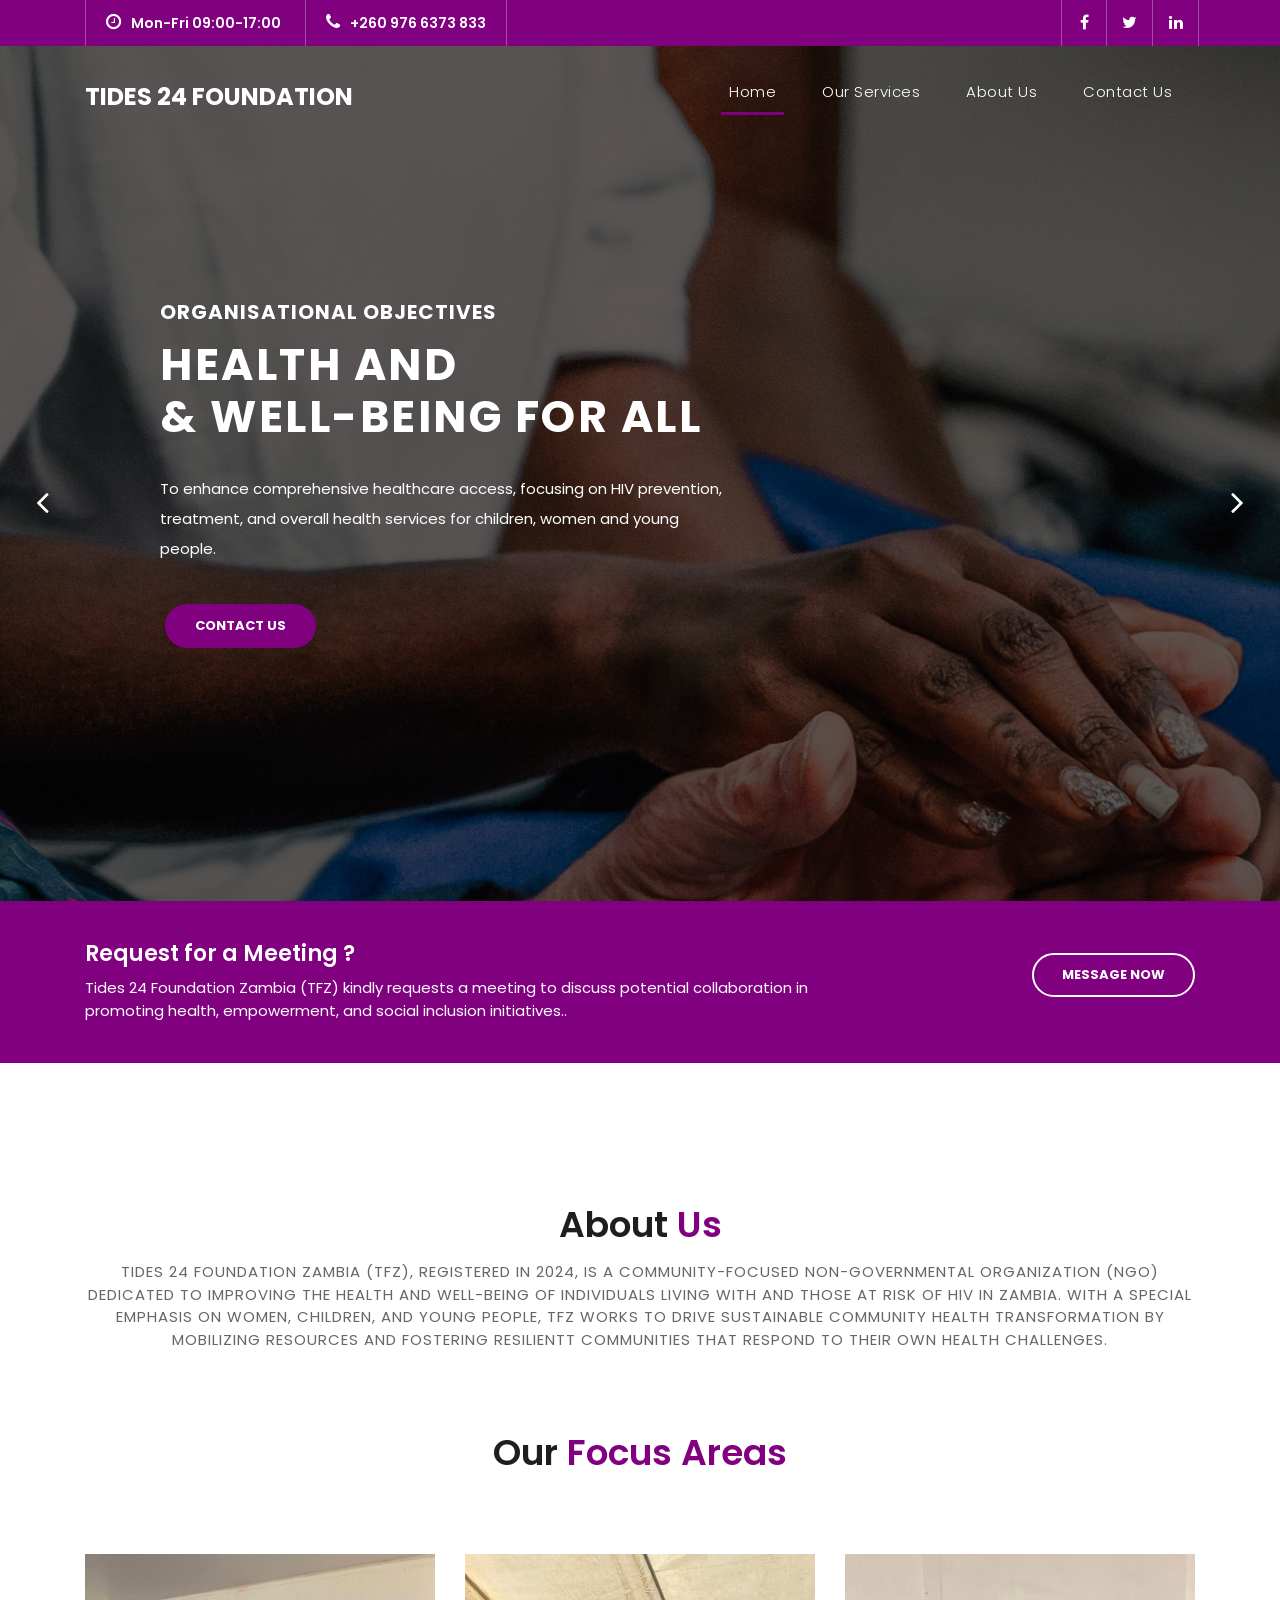
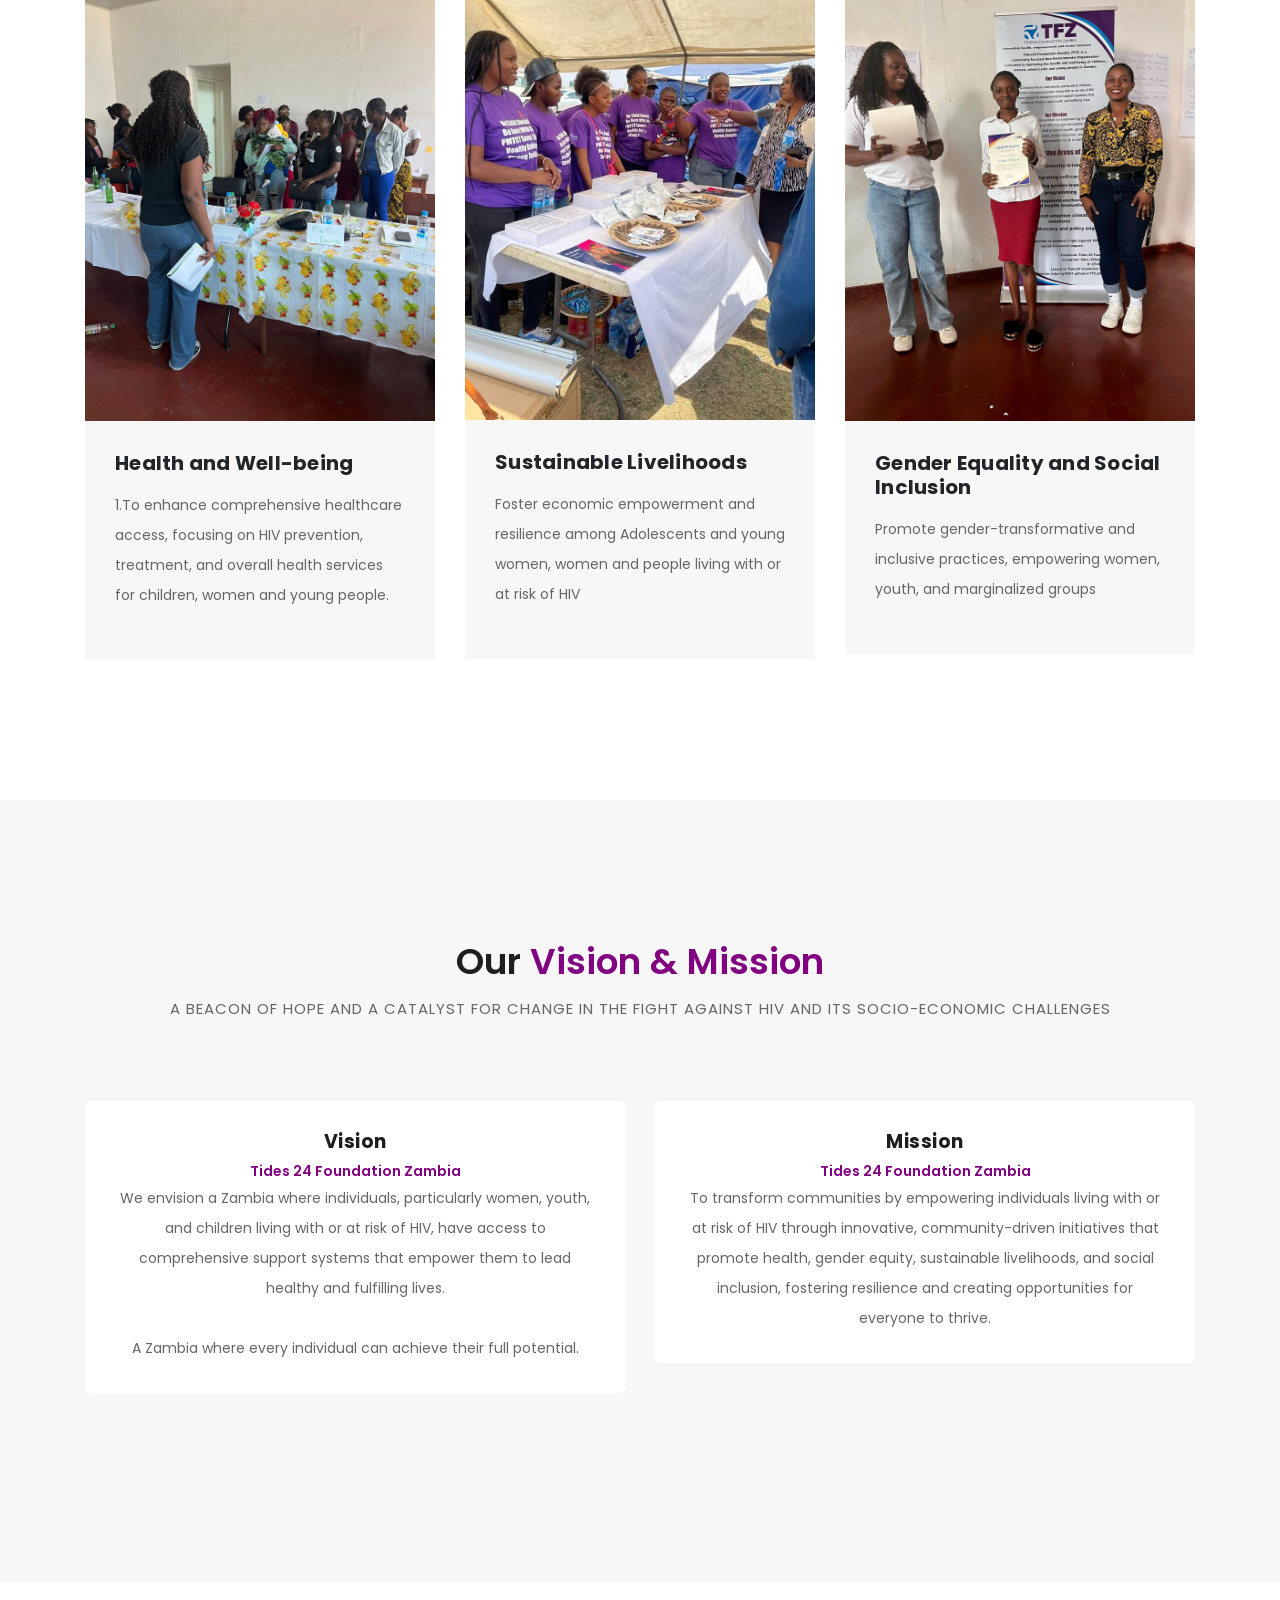
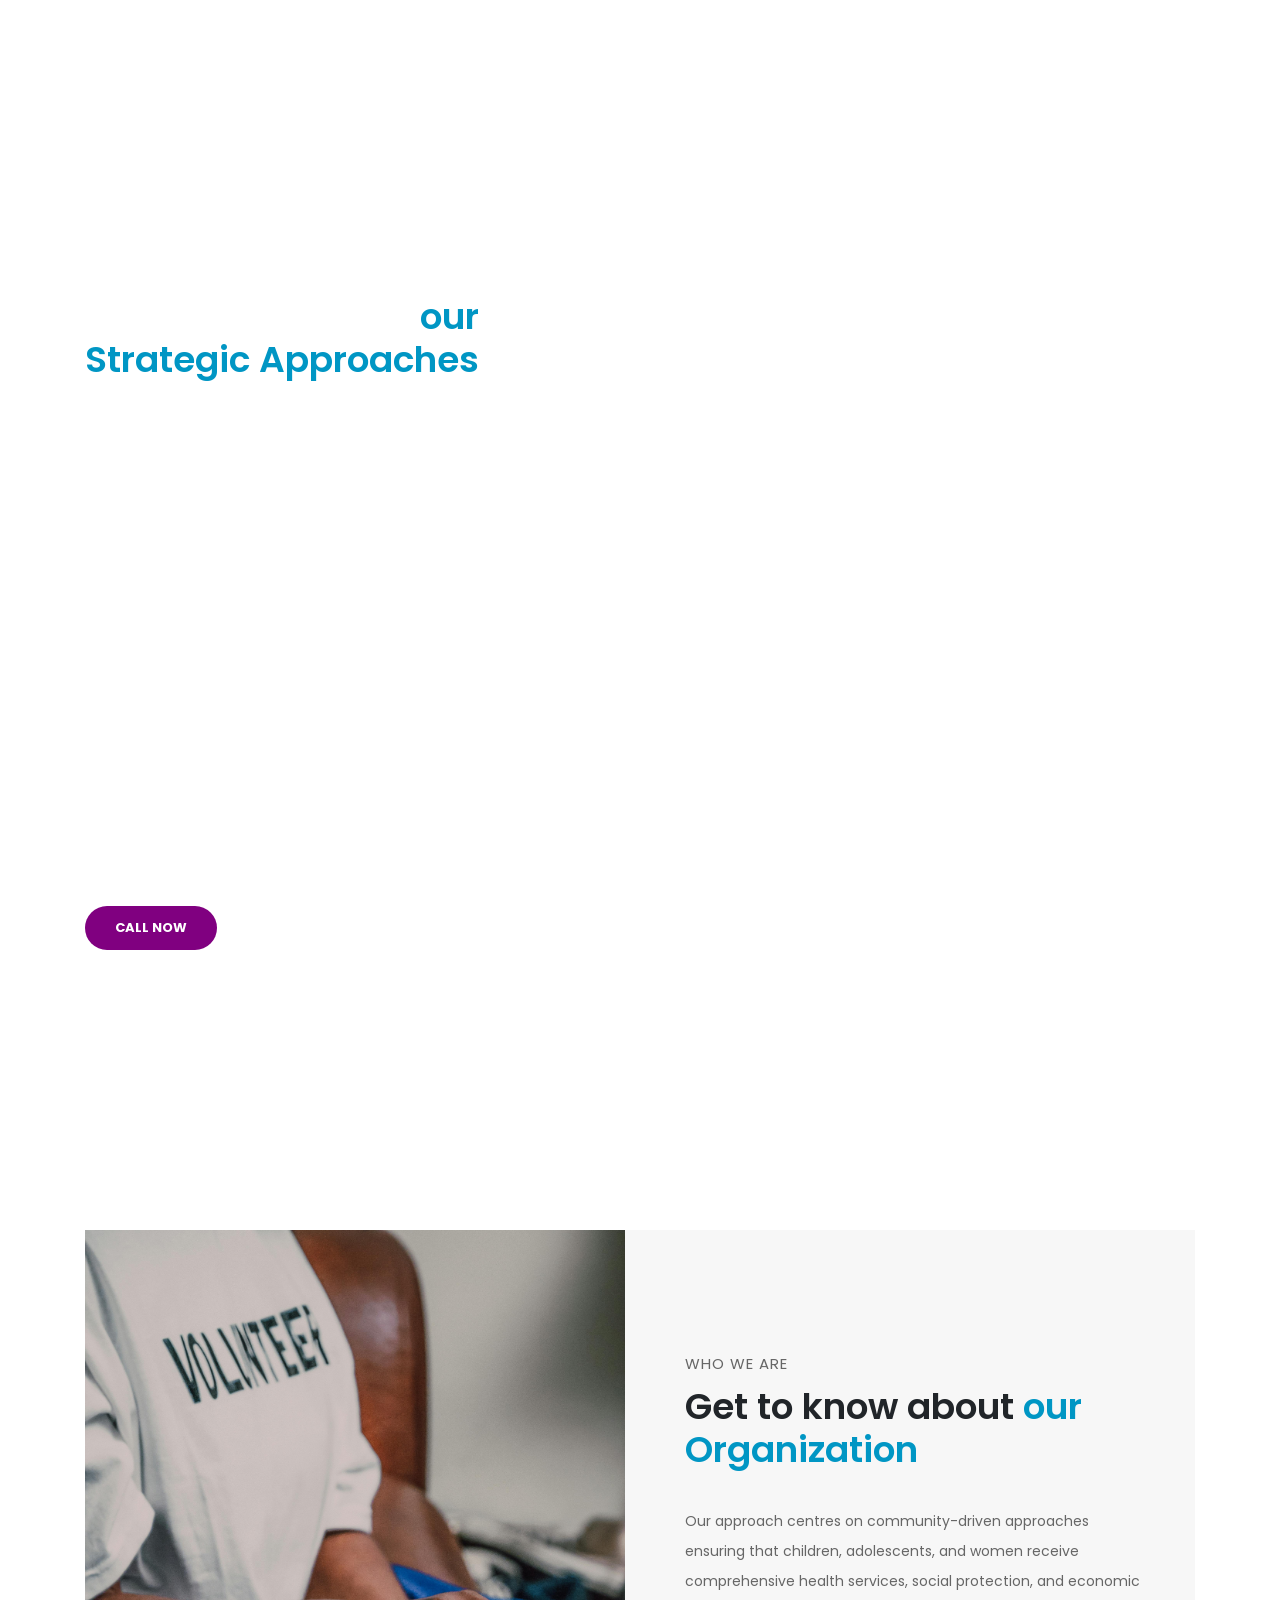
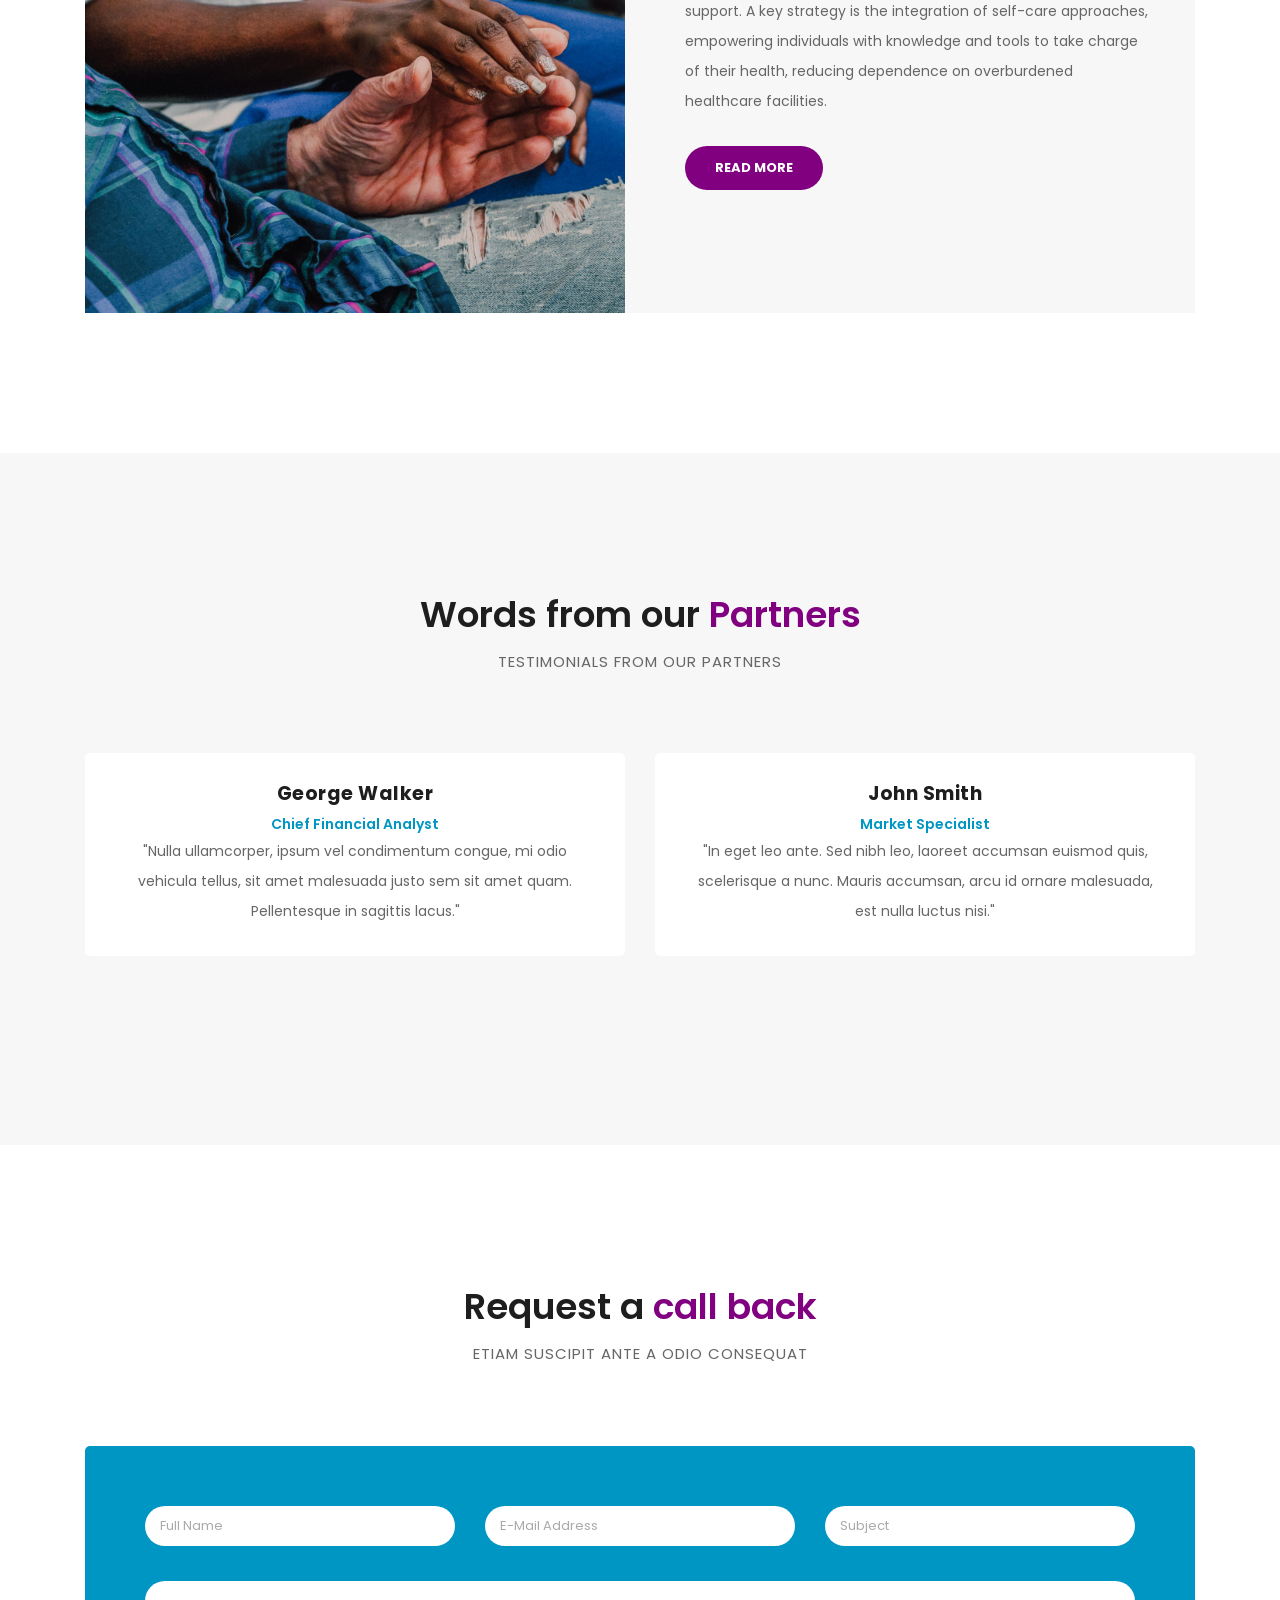
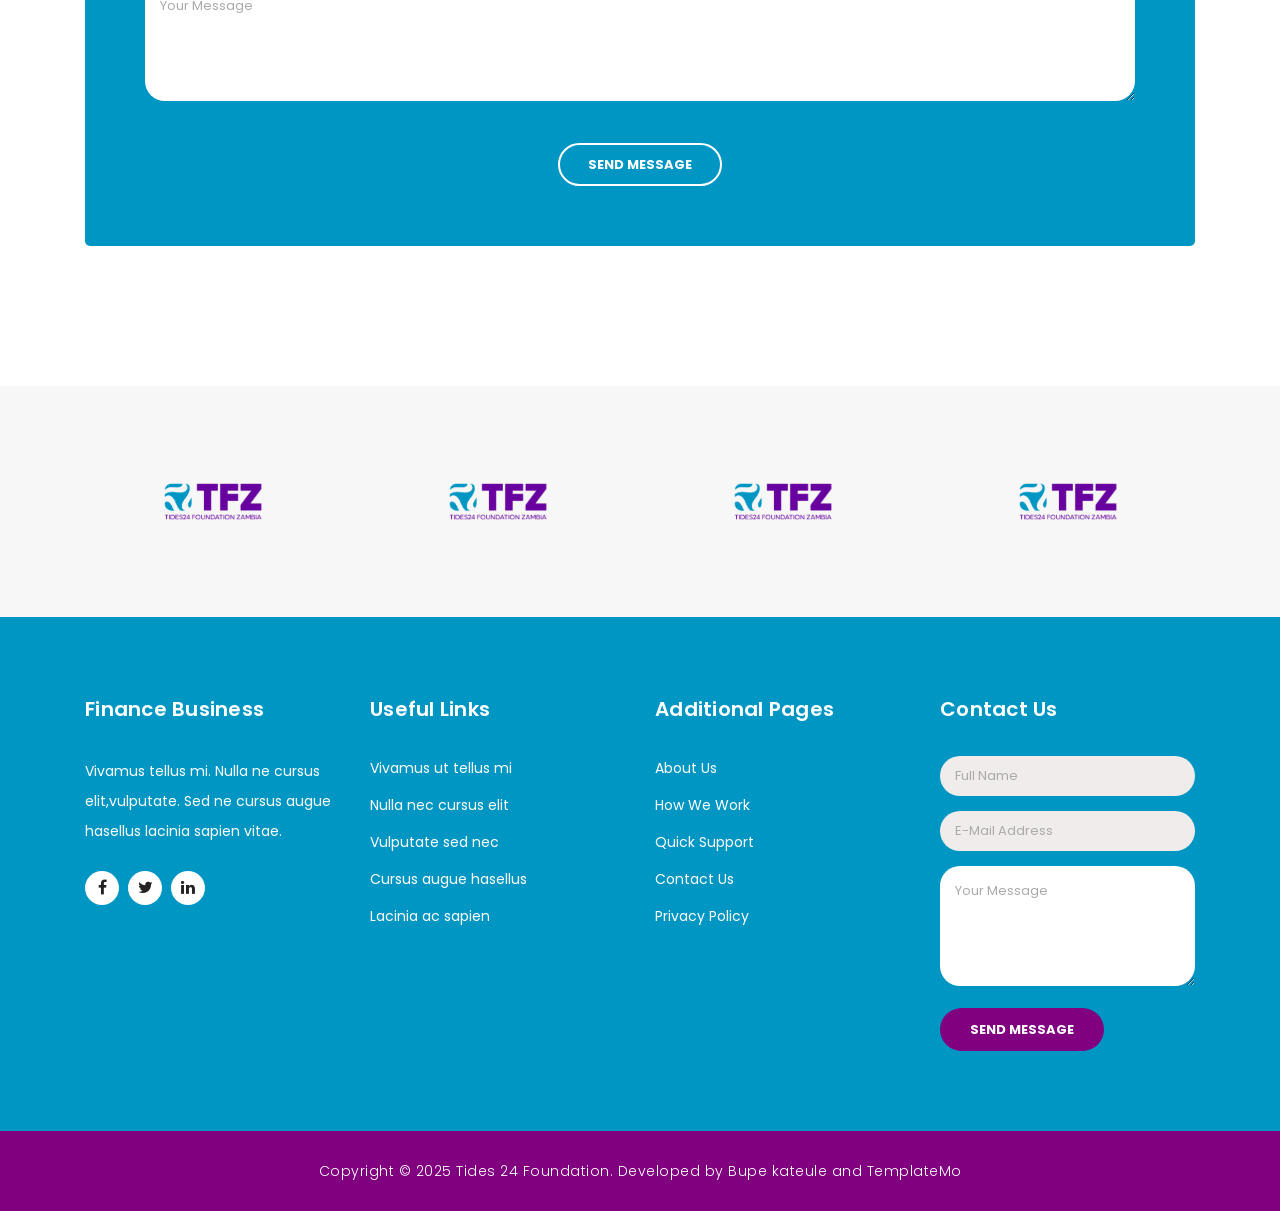
==== index.html @ 53be52bf "okat okay" ====
<!DOCTYPE html>
<html lang="en">

  <head>

    <meta charset="utf-8">
    <meta name="viewport" content="width=device-width, initial-scale=1, shrink-to-fit=no">
    <meta name="description" content="">
    <meta name="author" content="TemplateMo">
    <link href="https://fonts.googleapis.com/css?family=Poppins:100,200,300,400,500,600,700,800,900&display=swap" rel="stylesheet">

    <title>Tides 24 Foundation</title>

    <!-- Bootstrap core CSS -->
    <link href="vendor/bootstrap/css/bootstrap.min.css" rel="stylesheet">

    <!-- Additional CSS Files -->
    <link rel="stylesheet" href="assets/css/fontawesome.css">
    <link rel="stylesheet" href="assets/css/templatemo-finance-business.css">
    <link rel="stylesheet" href="assets/css/owl.css">
<!--

Finance Business TemplateMo

https://templatemo.com/tm-545-finance-business

-->
  </head>

  <body>

    <!-- ***** Preloader Start ***** -->
    <div id="preloader">
        <div class="jumper">
            <div></div>
            <div></div>
            <div></div>
        </div>
    </div>  
    <!-- ***** Preloader End ***** -->

    <!-- Header -->
    <div class="sub-header">
      <div class="container">
        <div class="row">
          <div class="col-md-8 col-xs-12">
            <ul class="left-info">
              <li><a href="#"><i class="fa fa-clock-o"></i>Mon-Fri 09:00-17:00</a></li>
              <li><a href="#"><i class="fa fa-phone"></i>+260 976 6373 833</a></li>
            </ul>
          </div>
          <div class="col-md-4">
            <ul class="right-icons">
              <li><a href="#"><i class="fa fa-facebook"></i></a></li>
              <li><a href="#"><i class="fa fa-twitter"></i></a></li>
              <li><a href="#"><i class="fa fa-linkedin"></i></a></li>
              
            </ul>
          </div>
        </div>
      </div>
    </div>

    <header class="">
      <nav class="navbar navbar-expand-lg">
        <div class="container">
          <a class="navbar-brand" href="index.html"><h2>Tides 24 Foundation</h2></a>
          <button class="navbar-toggler" type="button" data-toggle="collapse" data-target="#navbarResponsive" aria-controls="navbarResponsive" aria-expanded="false" aria-label="Toggle navigation">
            <span class="navbar-toggler-icon"></span>
          </button>
          <div class="collapse navbar-collapse" id="navbarResponsive">
            <ul class="navbar-nav ml-auto">
              <li class="nav-item">
                <a class="nav-link current" href="#top">Home
                  <span class="sr-only">(current)</span>
                </a>
              </li>
              <li class="nav-item">
                <a class="nav-link" href="#services">Our Services</a>
              </li>
              <li class="nav-item">
                <a class="nav-link" href="#about">About Us</a>
              </li>              
              <li class="nav-item">
                <a class="nav-link" href="#contactus">Contact Us</a>
              </li>
             
            </ul>
          </div>
        </div>
      </nav>
    </header>

    <!-- Page Content -->
    <!-- Banner Starts Here -->
    <div class="main-banner header-text" id="top">
        <div class="Modern-Slider">
          <!-- Item -->
          <div class="item item-1">
            <div class="img-fill">
                <div class="text-content">
                  <h6>Organisational Objectives</h6>
                  <h4>Health and <br>&amp;  Well-being for all</h4>
                  <p>To enhance comprehensive healthcare access, focusing on HIV prevention, treatment, and overall health services for  children, women and   young people. </p>
                  <a href="contact.html" class="filled-button">contact us</a>
                </div>
            </div>
          </div>
          <!-- // Item -->
          <!-- Item -->
          <div class="item item-2">
            <div class="img-fill">
                <div class="text-content">
                  <h6>Mission Statement</h6>
                  <h4>we are here to help all <br>&amp; for all</h4>
                  <p>To transform communities by empowering individuals living with or at risk of HIV through innovative, community-driven initiatives that promote health, gender equity, sustainable livelihoods, and social inclusion, fostering resilience and creating opportunities for everyone to thrive. </p>
                  <a href="contact.html" class="filled-button">contact us</a>
                </div>
            </div>
          </div>
          <!-- // Item -->
          <!-- Item -->
          <div class="item item-3">
            <div class="img-fill">
                <div class="text-content">
                 <h6>Organisational Objectives</h6>
                  <h4>Sustainable Livelihoods <br>&amp; for all</h4>
                  <p>Foster economic empowerment and resilience among Adolescents and young women, women and  people living with or at risk of HIV  </p>
                  <a href="contact.html" class="filled-button">contact us</a>
                </div>
            </div>
          </div>
          <!-- // Item -->
        </div>
    </div>
    <!-- Banner Ends Here -->

    <div class="request-form">
      <div class="container">
        <div class="row">
          <div class="col-md-8">
            <h4>Request for a Meeting ?</h4>
            <span>Tides 24 Foundation Zambia (TFZ) kindly requests a meeting to discuss potential collaboration in promoting health, empowerment, and social inclusion initiatives..</span>
          </div>
          <div class="col-md-4">
            <a href="contact.html" class="border-button">Message Now</a>
          </div>
        </div>
      </div>
    </div>

    <div class="services" id="services">
      <div class="container">
        <div class="row">
          <div class="col-md-12">
            <div class="section-heading">
              <h2>About <em>Us</em></h2>
              <span>Tides 24 Foundation Zambia (TFZ), registered in 2024, is a community-focused Non-Governmental Organization (NGO) dedicated to improving the health and well-being of individuals living with and those at risk of HIV in Zambia. With a special emphasis on women, children, and young people, TFZ works to drive sustainable community health transformation by mobilizing resources and fostering resilientt communities that respond to their own health challenges.</span>
            </div>
          </div>

          <div class="col-md-12">
            <div class="section-heading">
              <h2>Our<em> Focus Areas</em></h2>
             
            </div>
          </div>

        
          <div class="col-md-4">
            <div class="service-item">
              <img src="assets/images/Tides5.jpg" alt="">
              <div class="down-content">
                <h4>Health and Well-being</h4>
                <p>1.To enhance comprehensive healthcare access, focusing on HIV prevention, treatment, and overall health services for  children, women and   young people.</p>
                <!-- <a href="" class="filled-button">Donate Now</a> -->
              </div>
            </div>
          </div>
          <div class="col-md-4">
            <div class="service-item">
              <img src="assets/images/Tides3.jpg" alt="">
              <div class="down-content">
                <h4>Sustainable Livelihoods</h4>
                <p>Foster economic empowerment and resilience among Adolescents and young women, women and  people living with or at risk of HIV </p>
                <!-- <a href="" class="filled-button">Donate Now</a> -->
              </div>
            </div>
          </div>
          <div class="col-md-4">
            <div class="service-item">
              <img src="assets/images/Tides4.jpg" alt="">
              <div class="down-content">
                <h4>Gender Equality and Social Inclusion</h4>
                <p>Promote gender-transformative and inclusive practices, empowering women, youth, and marginalized groups</p>
                <!-- <a href="" class="filled-button">Donate Now</a> -->
              </div>
            </div>
          </div>
        </div>
      </div>
    </div>

    
    <div class="testimonials">
      <div class="container">
        <div class="row">
          <div class="col-md-12">
            <div class="section-heading">
              <h2>Our  <em> Vision & Mission</em></h2>
              <span>A beacon of hope and a catalyst for change in the fight against HIV and its socio-economic challenges</span>
            </div>
          </div>
          <div class="col-md-12">
            <div class="owl-testimonials owl-carousel">
              
              <div class="testimonial-item">
                <div class="inner-content">
                  <h4>Vision</h4>
                  
                  <span style="color: purple;">Tides 24 Foundation Zambia </span>
                  <p>We envision a Zambia where individuals, particularly women, youth, and children living with or at risk of HIV, have access to comprehensive support systems that empower them to lead healthy and fulfilling lives.<br> <br>

A Zambia where every individual can achieve their full potential.</p>
                </div>
                <img src="http://placehold.it/60x60" alt="">
              </div>
              
              <div class="testimonial-item">
                <div class="inner-content">
                  <h4>Mission</h4>
                   <span  style="color: purple;">Tides 24 Foundation Zambia </span>
                  <p>To transform communities by empowering individuals living with or at risk of HIV through innovative, community-driven initiatives that promote health, gender equity, sustainable livelihoods, and social inclusion, fostering resilience and creating opportunities for everyone to thrive.</p>
                </div>
                <img src="http://placehold.it/60x60" alt="">
              </div>
              
              <div class="testimonial-item">
                <div class="inner-content">
                  <h4>David Wood</h4>
                  <span>Chief Accountant</span>
                  <p>"Ut ultricies maximus turpis, in sollicitudin ligula posuere vel. Donec finibus maximus neque, vitae egestas quam imperdiet nec. Proin nec mauris eu tortor consectetur tristique."</p>
                </div>
                <img src="http://placehold.it/60x60" alt="">
              </div>
              
              <div class="testimonial-item">
                <div class="inner-content">
                  <h4>Andrew Boom</h4>
                  <span>Marketing Head</span>
                  <p>"Curabitur sollicitudin, tortor at suscipit volutpat, nisi arcu aliquet dui, vitae semper sem turpis quis libero. Quisque vulputate lacinia nisl ac lobortis."</p>
                </div>
                <img src="http://placehold.it/60x60" alt="">
              </div>
              
            </div>
          </div>
        </div>
      </div>
    </div>

    <div class="fun-facts">
      <div class="container">
        <div class="row">
          <div class="col-md-6">
            <div class="left-content">
              <span>we are Tides 24 Foundation</span>
              <h2>Lets take a look at <em>our Strategic Approaches</em></h2>
              <p>Community Mobilization and Ownership: Foster community led initiatives by building strong local networks and enhancing local ownership of projects to support health and development goals.</p>
              
              <p>Tailored Adaptation Strategies: Engage vulnerable individuals, particularly those living with or at risk of HIV, in identifying their specific needs and designing tailored adaptation strategies.</p>

               <p>Innovative Health Solutions: Leverage technology to improve health education, service delivery, and outcomes. </p>
               <p>Capacity Building and Partnerships: Strengthen the capacities of individuals and communities, especially women and youth, to manage and deliver programs effectively.</p>
              <a href="" class="filled-button">Call Now</a>
            </div>
          </div>
          <div class="col-md-6 align-self-center">
            <div class="row">
              <div class="col-md-6">
                <div class="count-area-content">
                  <!-- <div class="count-digit">50</div> -->
                  <div class="count-title">Community Mobilization and Ownership</div>
                </div>
              </div>
              <div class="col-md-6">
                <div class="count-area-content">
                  <!-- <div class="count-digit">55</div> -->
                  <div class="count-title">Tailored Adaptation Strategies</div>
                </div>
              </div>
              <div class="col-md-6">
                <div class="count-area-content">
                  <!-- <div class="count-digit">10</div> -->
                  <div class="count-title">Innovative Health Solutions</div>
                </div>
              </div>
              <div class="col-md-6">
                <div class="count-area-content">
                  <!-- <div class="count-digit">14</div> -->
                  <div class="count-title">Capacity Building and Partnerships</div>
                </div>
              </div>
            </div>
          </div>
        </div>
      </div>
    </div>

    <div class="more-info" id="about">
      <div class="container">
        <div class="row">
          <div class="col-md-12">
            <div class="more-info-content">
              <div class="row">
                <div class="col-md-6">
                  <div class="left-image">
                    <img src="assets/images/pexels-rdne-6646816.jpg" alt="">
                  </div>
                </div>
                <div class="col-md-6 align-self-center">
                  <div class="right-content">
                    <span>Who we are</span>
                    <h2>Get to know about <em>our Organization</em></h2>
                    <p>
                      Our approach centres on community-driven approaches ensuring that children, adolescents, and women receive comprehensive health services, social protection, and economic support. A key strategy is the integration of self-care approaches, empowering individuals with knowledge and tools to take charge of their health, reducing dependence on overburdened healthcare facilities.  

                    </p>
                    <a href="./try.html" class="filled-button">Read More</a>
                  </div>
                </div>
              </div>
            </div>
          </div>
        </div>
      </div>
    </div>

    <div class="testimonials">
      <div class="container">
        <div class="row">
          <div class="col-md-12">
            <div class="section-heading">
              <h2>Words from our  <em> Partners</em></h2>
              <span>testimonials from our Partners</span>
            </div>
          </div>
          <div class="col-md-12">
            <div class="owl-testimonials owl-carousel">
              
              <div class="testimonial-item">
                <div class="inner-content">
                  <h4>George Walker</h4>
                  <span>Chief Financial Analyst</span>
                  <p>"Nulla ullamcorper, ipsum vel condimentum congue, mi odio vehicula tellus, sit amet malesuada justo sem sit amet quam. Pellentesque in sagittis lacus."</p>
                </div>
                <img src="http://placehold.it/60x60" alt="">
              </div>
              
              <div class="testimonial-item">
                <div class="inner-content">
                  <h4>John Smith</h4>
                  <span>Market Specialist</span>
                  <p>"In eget leo ante. Sed nibh leo, laoreet accumsan euismod quis, scelerisque a nunc. Mauris accumsan, arcu id ornare malesuada, est nulla luctus nisi."</p>
                </div>
                <img src="http://placehold.it/60x60" alt="">
              </div>
              
              <div class="testimonial-item">
                <div class="inner-content">
                  <h4>David Wood</h4>
                  <span>Chief Accountant</span>
                  <p>"Ut ultricies maximus turpis, in sollicitudin ligula posuere vel. Donec finibus maximus neque, vitae egestas quam imperdiet nec. Proin nec mauris eu tortor consectetur tristique."</p>
                </div>
                <img src="http://placehold.it/60x60" alt="">
              </div>
              
              <div class="testimonial-item">
                <div class="inner-content">
                  <h4>Andrew Boom</h4>
                  <span>Marketing Head</span>
                  <p>"Curabitur sollicitudin, tortor at suscipit volutpat, nisi arcu aliquet dui, vitae semper sem turpis quis libero. Quisque vulputate lacinia nisl ac lobortis."</p>
                </div>
                <img src="http://placehold.it/60x60" alt="">
              </div>
              
            </div>
          </div>
        </div>
      </div>
    </div>

    <div class="callback-form" id="contactus">
      <div class="container">
        <div class="row">
          <div class="col-md-12">
            <div class="section-heading">
              <h2>Request a <em>call back</em></h2>
              <span>Etiam suscipit ante a odio consequat</span>
            </div>
          </div>
          <div class="col-md-12">
            <div class="contact-form">
              <form id="contact" action="" method="post">
                <div class="row">
                  <div class="col-lg-4 col-md-12 col-sm-12">
                    <fieldset>
                      <input name="name" type="text" class="form-control" id="name" placeholder="Full Name" required="">
                    </fieldset>
                  </div>
                  <div class="col-lg-4 col-md-12 col-sm-12">
                    <fieldset>
                      <input name="email" type="text" class="form-control" id="email" pattern="[^ @]*@[^ @]*" placeholder="E-Mail Address" required="">
                    </fieldset>
                  </div>
                  <div class="col-lg-4 col-md-12 col-sm-12">
                    <fieldset>
                      <input name="subject" type="text" class="form-control" id="subject" placeholder="Subject" required="">
                    </fieldset>
                  </div>
                  <div class="col-lg-12">
                    <fieldset>
                      <textarea name="message" rows="6" class="form-control" id="message" placeholder="Your Message" required=""></textarea>
                    </fieldset>
                  </div>
                  <div class="col-lg-12">
                    <fieldset>
                      <button type="submit" id="form-submit" class="border-button">Send Message</button>
                    </fieldset>
                  </div>
                </div>
              </form>
            </div>
          </div>
        </div>
      </div>
    </div>

    <div class="partners">
      <div class="container">
        <div class="row">
          <div class="col-md-12">
            <div class="owl-partners owl-carousel">
            
              <div class="partner-item">
                <img src="assets/images/Tides 24 Foundation Logo.png" title="1" alt="1">
              </div>
              
           
              
            </div>
          </div>
        </div>
      </div>
    </div>


    <!-- Footer Starts Here -->
    <footer>
      <div class="container">
        <div class="row">
          <div class="col-md-3 footer-item">
            <h4>Finance Business</h4>
            <p>Vivamus tellus mi. Nulla ne cursus elit,vulputate. Sed ne cursus augue hasellus lacinia sapien vitae.</p>
            <ul class="social-icons">
              <li><a rel="nofollow" href="https://fb.com/templatemo" target="_blank"><i class="fa fa-facebook"></i></a></li>
              <li><a href="#"><i class="fa fa-twitter"></i></a></li>
              <li><a href="#"><i class="fa fa-linkedin"></i></a></li>
             
            </ul>
          </div>
          <div class="col-md-3 footer-item">
            <h4>Useful Links</h4>
            <ul class="menu-list">
              <li><a href="#">Vivamus ut tellus mi</a></li>
              <li><a href="#">Nulla nec cursus elit</a></li>
              <li><a href="#">Vulputate sed nec</a></li>
              <li><a href="#">Cursus augue hasellus</a></li>
              <li><a href="#">Lacinia ac sapien</a></li>
            </ul>
          </div>
          <div class="col-md-3 footer-item">
            <h4>Additional Pages</h4>
            <ul class="menu-list">
              <li><a href="#">About Us</a></li>
              <li><a href="#">How We Work</a></li>
              <li><a href="#">Quick Support</a></li>
              <li><a href="#">Contact Us</a></li>
              <li><a href="#">Privacy Policy</a></li>
            </ul>
          </div>
          <div class="col-md-3 footer-item last-item">
            <h4>Contact Us</h4>
            <div class="contact-form">
              <form id="contact footer-contact" action="" method="post">
                <div class="row">
                  <div class="col-lg-12 col-md-12 col-sm-12">
                    <fieldset>
                      <input name="name" type="text" class="form-control" id="name" placeholder="Full Name" required="">
                    </fieldset>
                  </div>
                  <div class="col-lg-12 col-md-12 col-sm-12">
                    <fieldset>
                      <input name="email" type="text" class="form-control" id="email" pattern="[^ @]*@[^ @]*" placeholder="E-Mail Address" required="">
                    </fieldset>
                  </div>
                  <div class="col-lg-12">
                    <fieldset>
                      <textarea name="message" rows="6" class="form-control" id="message" placeholder="Your Message" required=""></textarea>
                    </fieldset>
                  </div>
                  <div class="col-lg-12">
                    <fieldset>
                      <button type="submit" id="form-submit" class="filled-button">Send Message</button>
                    </fieldset>
                  </div>
                </div>
              </form>
            </div>
          </div>
        </div>
      </div>
    </footer>
    
    <div class="sub-footer">
      <div class="container">
        <div class="row">
          <div class="col-md-12">
            <p>Copyright &copy; 2025 Tides 24 Foundation.
            
           Developed by Bupe kateule and <a rel="nofollow noopener" href="https://templatemo.com" target="_blank">TemplateMo</a></p>
          </div>
        </div>
      </div>
    </div>

    <!-- Bootstrap core JavaScript -->
    <script src="vendor/jquery/jquery.min.js"></script>
    <script src="vendor/bootstrap/js/bootstrap.bundle.min.js"></script>

    <!-- Additional Scripts -->
    <script src="assets/js/jquery.singlePageNav.min.js"></script>
    <script src="assets/js/custom.js"></script>
    <script src="assets/js/owl.js"></script>
    <script src="assets/js/slick.js"></script>
    <script src="assets/js/accordions.js"></script>
    <script>
      $(function() {
        // Single Page Nav
        $('#navbarResponsive').singlePageNav({
          'offset': 100,
          'filter': ':not(.external)'
        });

        // On mobile, close the menu after nav-link click
        $('#navbarResponsive .navbar-nav .nav-item .nav-link').click(function(){
          $('#navbarResponsive').removeClass('show');
        });
      });
    </script>

    <script language = "text/Javascript"> 
      cleared[0] = cleared[1] = cleared[2] = 0; //set a cleared flag for each field
      function clearField(t){                   //declaring the array outside of the
      if(! cleared[t.id]){                      // function makes it static and global
          cleared[t.id] = 1;  // you could use true and false, but that's more typing
          t.value='';         // with more chance of typos
          t.style.color='#fff';
          }
      }
    </script>

  </body>
</html>
---- assets/css/templatemo-finance-business.css ----
/* 

TemplateMo - Finance Business

https://templatemo.com/tm-545-finance-business

*/

body {
  font-family: 'Poppins', sans-serif;
  overflow-x: hidden;
  text-rendering: optimizeLegibility;
  -webkit-font-smoothing: antialiased;
  -moz-osx-font-smoothing: grayscale;
}
p {
	margin-bottom: 0px;
	font-size: 14px;
	color: #666666;
	line-height: 30px;
}
a {
	text-decoration: none!important;
}
ul {
	padding: 0;
	margin: 0;
	list-style: none;
}

h1,h2,h3,h4,h5,h6 {
	margin: 0px;
}

a.filled-button {
	background-color: purple;
	color: #fff;
	font-size: 13px;
	text-transform: uppercase;
	font-weight: 700;
	padding: 12px 30px;
	border-radius: 30px;
	display: inline-block;
	transition: all 0.3s;
}

a.filled-button:hover {
	background-color: #fff;
	color: purple;
}

a.border-button {
	background-color: transparent;
	color: #fff;
	border: 2px solid #fff;
	font-size: 13px;
	text-transform: uppercase;
	font-weight: 700;
	padding: 10px 28px;
	border-radius: 30px;
	display: inline-block;
	transition: all 0.3s;
}

a.border-button:hover {
	background-color: #fff;
	color: purple;
}

.section-heading {
	text-align: center;
	margin-bottom: 80px;
}

.section-heading h2 {
	font-size: 36px;
	font-weight: 600;
	color: #1e1e1e;
}

.section-heading em {
	font-style: normal;
	color: purple;
}

.section-heading span {
	display: block;
	margin-top: 15px;
	text-transform: uppercase;
	font-size: 15px;
	color: #666;
	letter-spacing: 1px;
}

#preloader {
  overflow: hidden;
  background: purple;
  left: 0;
  right: 0;
  top: 0;
  bottom: 0;
  position: fixed;
  z-index: 9999999;
  color: blue;
}

#preloader .jumper {
  left: 0;
  top: 0;
  right: 0;
  bottom: 0;
  display: block;
  position: absolute;
  margin: auto;
  width: 50px;
  height: 50px;
}

#preloader .jumper > div {
  background-color: #fff;
  width: 10px;
  height: 10px;
  border-radius: 100%;
  -webkit-animation-fill-mode: both;
  animation-fill-mode: both;
  position: absolute;
  opacity: 0;
  width: 50px;
  height: 50px;
  -webkit-animation: jumper 1s 0s linear infinite;
  animation: jumper 1s 0s linear infinite;
}

#preloader .jumper > div:nth-child(2) {
  -webkit-animation-delay: 0.33333s;
  animation-delay: 0.33333s;
}

#preloader .jumper > div:nth-child(3) {
  -webkit-animation-delay: 0.66666s;
  animation-delay: 0.66666s;
}

@-webkit-keyframes jumper {
  0% {
    opacity: 0;
    -webkit-transform: scale(0);
    transform: scale(0);
  }
  5% {
    opacity: 1;
  }
  100% {
    -webkit-transform: scale(1);
    transform: scale(1);
    opacity: 0;
  }
}

@keyframes jumper {
  0% {
    opacity: 0;
    -webkit-transform: scale(0);
    transform: scale(0);
  }
  5% {
    opacity: 1;
  }
  100% {
    opacity: 0;
  }
}

/* Sub Header Style */

.sub-header {
	background-color:  purple;
	height: 46px;
	line-height: 46px;
}

.sub-header ul li {
	display: inline-block;
}

.sub-header ul.left-info li {
	border-left: 1px solid rgba(250,250,250,0.3);
	padding: 0px 20px;
}

.sub-header ul.left-info li:last-child {
	border-right: 1px solid rgba(250,250,250,0.3);
}

.sub-header ul.left-info li i {
	margin-right: 10px;
	font-size: 18px;
}

.sub-header ul.left-info li a {
	color: #fff;
	font-size: 14px;
	font-weight: 600;
}

.sub-header ul.right-icons {
	float: right;
}

.sub-header ul.right-icons li {
	margin-right: -4px;
	width: 46px;
	display: inline-block;
	text-align: center;
	border-right: 1px solid rgba(250,250,250,0.3);
}

.sub-header ul.right-icons li:first-child {
	border-left: 1px solid rgba(250,250,250,0.3);
}

.sub-header ul.right-icons li a {
	color: #fff;
	transition: all 0.3s;
}

.sub-header ul.right-icons li a:hover {
	opacity: 0.75;
}



/* Header Style */
header {
	position: absolute;
	z-index: 99999;
	width: 100%;
	background-color: transparent!important;
	height: 80px;
	-webkit-transition: all 0.3s ease-in-out 0s;
    -moz-transition: all 0.3s ease-in-out 0s;
    -o-transition: all 0.3s ease-in-out 0s;
    transition: all 0.3s ease-in-out 0s;
}
header .navbar {
	padding: 20px 0px;
}
.background-header .navbar {
	padding: 10px 0px;
}
.background-header {
	top: 0;
	position: fixed;
	background-color: #fff!important;
	box-shadow: 0px 1px 10px rgba(0,0,0,0.1);
}
.background-header .navbar-brand h2 {
	color: purple!important;
}
.background-header .navbar-nav a.nav-link {
	color: #1e1e1e!important;
}
.background-header .navbar-nav .nav-link:hover,
.background-header .navbar-nav .active>.nav-link,
.background-header .navbar-nav .nav-link.current,
.background-header .navbar-nav .nav-link.show,
.background-header .navbar-nav .show>.nav-link {
	color: purple!important;
}
.navbar .navbar-brand {
	float: 	left;
	margin-top: 12px;
	outline: none;
}
.navbar .navbar-brand h2 {
	color: #fff;
	text-transform: uppercase;
	font-size: 24px;
	font-weight: 700;
	-webkit-transition: all .3s ease 0s;
    -moz-transition: all .3s ease 0s;
    -o-transition: all .3s ease 0s;
    transition: all .3s ease 0s;
}
.navbar .navbar-brand h2 em {
	font-style: normal;
	font-size: 16px;
}
#navbarResponsive {
	z-index: 999;
}
.navbar-collapse {
	text-align: center;
}
.navbar .navbar-nav .nav-item {
	margin: 0px 15px;
}
.navbar .navbar-nav a.nav-link {
	text-transform: capitalize;
	font-size: 15px;
	font-weight: 300;
	letter-spacing: 0.5px;
	color: #fff;
	transition: all 0.5s;
	margin-top: 5px;
}
.navbar .navbar-nav .nav-link:hover,
.navbar .navbar-nav .active>.nav-link,
.navbar .navbar-nav .nav-link.current,
.navbar .navbar-nav .nav-link.show,
.navbar .navbar-nav .show>.nav-link {
	color: #fff;
	border-bottom: 3px solid purple;
}
.navbar .navbar-toggler-icon {
	background-image: none;
}
.navbar .navbar-toggler {
	border-color: #fff;
	background-color: #fff;	
	height: 36px;
	outline: none;
	border-radius: 0px;
	position: absolute;
	right: 10px;
	top: 20px;
}
.navbar .navbar-toggler-icon:after {
	content: '\f0c9';
	color: #020202;
	font-size: 18px;
	line-height: 26px;
	font-family: 'FontAwesome';
}



/* Banner Style */

.img-fill{
  width: 100%;
  display: block;
  overflow: hidden;
  position: relative;
  text-align: center
}

.img-fill img {
  min-height: 100%;
  min-width: 100%;
  position: relative;
  display: inline-block;
  max-width: none;
}

*,
*:before,
*:after {
  -webkit-box-sizing: border-box;
  box-sizing: border-box;
  -webkit-font-smoothing: antialiased;
  -moz-osx-font-smoothing: grayscale;
}

.Grid1k {
  padding: 0 15px;
  max-width: 1200px;
  margin: auto;
}

.blocks-box,
.slick-slider {
  margin: 0;
  padding: 0!important;
}

.slick-slide {
  float: left;
  padding: 0;
}

.Modern-Slider .item .img-fill {
	background-size: cover;
	background-position: center center;
	background-repeat: no-repeat;
	height:95vh;
}

.Modern-Slider .item-1 .img-fill {
	background-image: url(../images/hand.png);
}

.Modern-Slider .item-2 .img-fill {
	background-image: url(../images/hiv33.png);
}

.Modern-Slider .item-3 .img-fill {
	background-image: url(../images/hiv2.png);
}

.Modern-Slider .NextArrow{
  position:absolute;
  top:50%;
  right:30px;
  border:0 none;
  background-color: transparent;
  text-align:center;
  font-size: 36px;
  font-family: 'FontAwesome';
  color:#FFF;
  z-index:5;
  outline: none;
  cursor: pointer;
}

.Modern-Slider .NextArrow:before{
  content:'\f105';
}

.Modern-Slider .PrevArrow {
  position:absolute;
  top:50%;
  left:30px;
  border:0 none;
  background-color: transparent;
  text-align:center;
  font-size: 36px;
  font-family: 'FontAwesome';
  color:#FFF;
  z-index:5;
  outline: none;
  cursor: pointer;
}

.Modern-Slider .PrevArrow:before{
  content:'\f104';
}

ul.slick-dots {
  display: none!important;
}

.Modern-Slider .text-content {
	text-align: left;
  	width: 75%;
  	position: absolute;
  	top: 50%;
  	left: 50%;
  	transform: translate(-50%, -50%);
}

.Modern-Slider .item h6 {
  margin-bottom: 15px;
  font-size: 20px;
  text-transform: uppercase;
  font-weight: 700;
  letter-spacing: 1px;
  color:#fff;
  animation:fadeOutRight 1s both;
}

.Modern-Slider .item h4 {
  margin-bottom: 30px;
  text-transform: uppercase;
  font-size: 44px;
  font-weight: 700;
  letter-spacing: 2.5px;
  color:#FFF;
  overflow:hidden;
  animation:fadeOutLeft 1s both;
}

.Modern-Slider .item p {
	max-width: 570px;
	color: #fff;
	font-size: 15px;
	font-weight: 400;
	line-height: 30px;
	margin-bottom: 40px;
}

.Modern-Slider .item a {
  margin: 0 5px;
}

.Modern-Slider .item.slick-active h6{
  animation:fadeInDown 1s both 1s;
}

.Modern-Slider .item.slick-active h4{
  animation:fadeInLeft 1s both 1.5s;
}

.Modern-Slider .item.slick-active{
  animation:Slick-FastSwipeIn 1s both;
}

.Modern-Slider .buttons {
  position: relative;
}

.Modern-Slider {background:#000;}


/* ==== Slick Slider Css Ruls === */
.slick-slider{position:relative;display:block;-webkit-user-select:none;-moz-user-select:none;-ms-user-select:none;user-select:none;-webkit-touch-callout:none;-khtml-user-select:none;-ms-touch-action:pan-y;touch-action:pan-y;-webkit-tap-highlight-color:transparent}
.slick-list{position:relative;display:block;overflow:hidden;margin:0;padding:0}
.slick-list:focus{outline:none}.slick-list.dragging{cursor:hand}
.slick-slider .slick-track,.slick-slider .slick-list{-webkit-transform:translate3d(0,0,0);-ms-transform:translate3d(0,0,0);transform:translate3d(0,0,0)}
.slick-track{position:relative;top:0;left:0;display:block}
.slick-track:before,.slick-track:after{display:table;content:''}.slick-track:after{clear:both}
.slick-loading .slick-track{visibility:hidden}
.slick-slide{display:none;float:left /* If RTL Make This Right */ ;height:100%;min-height:1px}
.slick-slide.dragging img{pointer-events:none}
.slick-initialized .slick-slide{display:block}
.slick-loading .slick-slide{visibility:hidden}
.slick-vertical .slick-slide{display:block;height:auto;border:1px solid transparent}




/* Request Form */

.request-form {
	background-color: purple;
	padding: 40px 0px;
	color: #fff;
}

.request-form h4 {
	font-size: 22px;
	font-weight: 600;
}

.request-form span {
	font-size: 15px;
	font-weight: 400;
	display: inline-block;
	margin-top: 10px;
}

.request-form a.border-button {
	margin-top: 12px;
	float: right;
}




/* Services */

.services {
	margin-top: 140px;
}

.service-item img {
	width: 100%;
	overflow: hidden;
}

.service-item .down-content {
	background-color: #f7f7f7;
	padding: 30px;
}

.service-item .down-content h4 {
	font-size: 20px;
	font-weight: 700;
	letter-spacing: 0.25px;
	margin-bottom: 15px;
}

.service-item .down-content p {
	margin-bottom: 20px;
}



/* Fun Facts */

.fun-facts {
	margin-top: 140px;
	background-image: url(../images/fun-facts-bg.jpg);
	background-position: center center;
	background-repeat: no-repeat;
	background-size: cover;
	background-attachment: fixed;
	padding: 140px 0px;
	color: #fff;
}

.fun-facts span {
	text-transform: uppercase;
	font-size: 15px;
	color: #fff;
	letter-spacing: 1px;
	margin-bottom: 10px;
	display: block;
}

.fun-facts h2 {
	font-size: 36px;
	font-weight: 600;
	margin-bottom: 35px;
}

.fun-facts em {
	font-style: normal;
	color: #0096c4;
}

.fun-facts p {
	color: #fff;
	margin-bottom: 40px;
}

.fun-facts .left-content {
	margin-right: 45px;
}

.count-area-content {
	text-align: center;
	background-color: rgba(250,250,250,0.1);
	padding: 25px 30px 35px 30px;
	margin: 15px 0px;
}

.count-digit {
    margin: 5px 0px;
    color: #0096c4;
    font-weight: 700;
    font-size: 36px;
}
.count-title {
    font-size: 20px;
    font-weight: 600;
    color: #fff;
    letter-spacing: 0.5px;
}



/* More Info */

.more-info {
	margin-top: 140px;
}

.more-info .left-image img {
	width: 100%;
	overflow: hidden;
}

.more-info .more-info-content {
	background-color: #f7f7f7;
}

.about-info .more-info-content {
	background-color: transparent;
}

.about-info .right-content {
	padding: 0px!important;
	margin-right: 30px;
}

.more-info .right-content {
	padding: 45px 45px 45px 30px;
}

.more-info .right-content span {
	text-transform: uppercase;
	font-size: 15px;
	color: #666;
	letter-spacing: 1px;
	margin-bottom: 10px;
	display: block;
}

.more-info .right-content h2 {
	font-size: 36px;
	font-weight: 600;
	margin-bottom: 35px;
}

.more-info .right-content em {
	font-style: normal;
	color: #0096c4;
}

.more-info .right-content p {
	margin-bottom: 30px;
}


/* Testimonials Style */

.about-testimonials {
	margin-top: 0px!important;
}

.testimonials {
	margin-top: 140px;
	background-color: #f7f7f7;
	padding: 140px 0px;
}
.testimonial-item .inner-content {
	text-align: center;
	background-color: #fff;	
	padding: 30px;
	border-radius: 5px;
}
.testimonial-item p {
	font-size: 14px;
	font-weight: 400;
}
.testimonial-item h4 {
	font-size: 19px;
	font-weight: 700;
	color: #1e1e1e;
	letter-spacing: 0.5px;
	margin-bottom: 0px;
}
.testimonial-item span {
	display: inline-block;
	margin-top: 8px;
	font-weight: 600;
	font-size: 14px;
	color: #0096c4;
}
.testimonial-item img {
	max-width: 60px;
	border-radius: 50%;
	margin: 25px auto 0px auto;
}




/* Call Back Style */

.callback-services {
	border-top: 1px solid #eee;
	padding-top: 140px;
}

.contact-us {
	background-color: #f7f7f7;
	padding: 140px 0px;
}

.contact-us .contact-form {
	background-color: transparent!important;
	padding: 0!important;
}

.callback-form {
	margin-top: 140px;
}

.callback-form .contact-form {
	background-color: #0096c4;
	padding: 60px;
	border-radius: 5px;
	text-align: center;
}

.callback-form .contact-form input {
	border-radius: 20px;
	height: 40px;
	line-height: 40px;
	display: inline-block;
	padding: 0px 15px;
	color: #6a6a6a;
	font-size: 13px;
	text-transform: none;
	box-shadow: none;
	border: none;
	margin-bottom: 35px;
}

.callback-form .contact-form input:focus {
	outline: none;
	box-shadow: none;
	border: none;
}

.callback-form .contact-form textarea {
	border-radius: 20px;
	height: 120px;
	max-height: 200px;
	min-height: 120px;
	display: inline-block;
	padding: 15px;
	color: #6a6a6a;
	font-size: 13px;
	text-transform: none;
	box-shadow: none;
	border: none;
	margin-bottom: 35px;
}

.callback-form .contact-form textarea:focus {
	outline: none;
	box-shadow: none;
	border: none;
}

.callback-form .contact-form ::-webkit-input-placeholder { /* Edge */
  color: #aaa;
}
.callback-form .contact-form :-ms-input-placeholder { /* Internet Explorer 10-11 */
  color: #aaa;
}
.callback-form .contact-form ::placeholder {
  color: #aaa;
}

.callback-form .contact-form button.border-button {
	background-color: transparent;
	color: #fff;
	border: 2px solid #fff;
	font-size: 13px;
	text-transform: uppercase;
	font-weight: 700;
	padding: 10px 28px;
	border-radius: 30px;
	display: inline-block;
	transition: all 0.3s;
	outline: none;
	box-shadow: none;
	text-shadow: none;
	cursor: pointer;
}

.callback-form .contact-form button.border-button:hover {
	background-color: #fff;
	color: purple;
}

.contact-us .contact-form button.filled-button {
	background-color: #a4c639;
	color: #fff;
	border: none;
	font-size: 13px;
	text-transform: uppercase;
	font-weight: 700;
	padding: 12px 30px;
	border-radius: 30px;
	display: inline-block;
	transition: all 0.3s;
	outline: none;
	box-shadow: none;
	text-shadow: none;
	cursor: pointer;
}

.contact-us .contact-form button.filled-button:hover {
	background-color: #fff;
	color: purple;
}



/* Partners Style */

.contact-partners {
	margin-top: -8px!important;
}

.partners {
	margin-top: 140px;
	background-color: #f7f7f7;
	padding: 60px 0px;
}

.partners .owl-item {
	text-align: center;
	cursor: pointer;
}

.partners .partner-item img {
	max-width: 156px;
	margin: auto;
}



/* Footer Style */

footer {
	background-color: #0096c4;
	padding: 80px 0px;
	color: #fff;
}

footer h4 {
	color: #fff;
	font-size: 20px;
	font-weight: 600;
	letter-spacing: 0.25px;
	margin-bottom: 35px;
}
footer p {
	color: #fff;
}

footer ul.social-icons {
	margin-top: 25px;
}

footer ul.social-icons li {
	display: inline-block;
	margin-right: 5px;
}

footer ul.social-icons li:last-child {
	margin-right: 0px;
}

footer ul.social-icons li a {
	width: 34px;
	height: 34px;
	display: inline-block;
	line-height: 34px;
	text-align: center;
	background-color: #fff;
	color: #232323;
	border-radius: 50%;
	transition: all 0.3s;
}

footer ul.social-icons li a:hover {
	background-color: #a4c639;
}

footer ul.menu-list li {
	margin-bottom: 13px;
}

footer ul.menu-list li:last-child {
	margin-bottom: 0px;
}

footer ul.menu-list li a {
	font-size: 14px;
	color: #fff;
	transition: all 0.3s;
}

footer ul.menu-list li a:hover {
	color: purple;
}

footer .contact-form input {
	border-radius: 20px;
	height: 40px;
	line-height: 40px;
	display: inline-block;
	padding: 0px 15px;
	color: #aaa!important;
	background-color: #f1ecec;
	font-size: 13px;
	text-transform: none;
	box-shadow: none;
	border: none;
	margin-bottom: 15px;
}

footer .contact-form input:focus {
	outline: none;
	box-shadow: none;
	border: none;
	background-color: #fbf8f8;
}

footer .contact-form textarea {
	border-radius: 20px;
	height: 120px;
	max-height: 200px;
	min-height: 120px;
	display: inline-block;
	padding: 15px;
	color: #aaa!important;
	background-color: #ffffff;
	font-size: 13px;
	text-transform: none;
	box-shadow: none;
	border: none;
	margin-bottom: 15px;
}

footer .contact-form textarea:focus {
	outline: none;
	box-shadow: none;
	border: none;
	background-color: #fffdfd;
}

footer .contact-form ::-webkit-input-placeholder { /* Edge */
  color: #aaa;
}
footer .contact-form :-ms-input-placeholder { /* Internet Explorer 10-11 */
  color: #aaa;
}
footer .contact-form ::placeholder {
  color: #aaa;
}

footer .contact-form button.filled-button {
	background-color: transparent;
	color: #fff;
	background-color: purple;
	border: none;
	font-size: 13px;
	text-transform: uppercase;
	font-weight: 700;
	padding: 12px 30px;
	border-radius: 30px;
	display: inline-block;
	transition: all 0.3s;
	outline: none;
	box-shadow: none;
	text-shadow: none;
	cursor: pointer;
}

footer .contact-form button.filled-button:hover {
	background-color: #fff;
	color: purple;
}



/* Sub-footer Style */

.sub-footer {
	background-color: purple;
	text-align: center;
	padding: 25px 0px;
}

.sub-footer p {
	color: #fff;
	font-weight: 300;
	letter-spacing: 0.5px;
}

.sub-footer a {
	color: #fff;
}


.page-heading {
	text-align: center;
	background-image: url(../images/page-heading-bg.jpg);
	background-position: center center;
	background-repeat: no-repeat;
	background-size: cover;
	padding: 230px 0px 150px 0px;
	color: #fff;
}

.page-heading h1 {
	text-transform: capitalize;
	font-size: 36px;
	font-weight: 700;
	letter-spacing: 2px;
	margin-bottom: 18px;
}

.page-heading span {
	font-size: 15px;
	text-transform: uppercase;
	letter-spacing: 1px;
	color: #fff;
	display: block;
}


/* team */

.team {
	background-color: #f7f7f7;
	margin-top: 140px;
	margin-bottom: -140px;
	padding: 120px 0px;
}

.team-item img {
	width: 100%;
	overflow: hidden;
}

.team-item .down-content {
	background-color: #fff;
	padding: 30px;
}

.team-item .down-content h4 {
	font-size: 20px;
	font-weight: 700;
	letter-spacing: 0.25px;
	margin-bottom: 10px;
}

.team-item .down-content span {
	color: #a4c639;
	font-weight: 600;
	font-size: 14px;
	display: block;
	margin-bottom: 15px;
}

.team-item .down-content p {
	margin-bottom: 20px;
}


/* Single Service */

.single-services {
	margin-top: 140px;
}

#tabs ul {
  margin: 0;
  padding: 0;
}
#tabs ul li {
  margin-bottom: 10px;
  display: inline-block;
  width: 100%;
}
#tabs ul li:last-child {
  margin-bottom: 0px;
}
#tabs ul li a {
	text-transform: capitalize;
	width: 100%;
	padding: 30px 30px;
	display: inline-block;
	background-color: #a4c639;
  	font-size: 20px;
  	color: #121212;
  	letter-spacing: 0.5px;
  	font-weight: 700;
  	transition: all 0.3s;
}
#tabs ul li a i {
	float: right;
	margin-top: 5px;
}
#tabs ul .ui-tabs-active span {
  background: #faf5b2;
  border: #faf5b2;
  line-height: 90px;
  border-bottom: none;
}
#tabs ul .ui-tabs-active a {
  color: #fff;
}
#tabs ul .ui-tabs-active span {
  color: #1e1e1e;
}
.tabs-content {
	margin-left: 30px;
  text-align: left;
  display: inline-block;
  transition: all 0.3s;
}
.tabs-content img {
	max-width: 100%;
	overflow: hidden;
}
.tabs-content h4 {
	font-size: 20px;
	font-weight: 700;
	letter-spacing: 0.25px;
	margin-bottom: 15px;
	margin-top: 30px;
}
.tabs-content p {
  font-size: 14px;
  color: #7a7a7a;
  margin-bottom: 0px;
}



/* Contact Information */

.contact-information {
	margin-top: 140px;
}

.contact-information .contact-item {
	padding: 60px 30px;
	background-color: #f7f7f7;
	text-align: center;
}

.contact-information .contact-item i {
	color: #a4c639;
	font-size: 48px;
	margin-bottom: 40px;
}

.contact-information .contact-item h4 {
	font-size: 20px;
	font-weight: 700;
	letter-spacing: 0.25px;
	margin-bottom: 15px;
}

.contact-information .contact-item p {
	margin-bottom: 20px;
}

.contact-information .contact-item a {
	font-weight: 600;
	color: #a4c639;
	font-size: 15px;
}




/* Responsive Style */
@media (max-width: 768px) {
	.sub-header {
		display: none;
	}
	.Modern-Slider .item h6 {
	  margin-bottom: 15px;
	  font-size: 18px;
	}
	.Modern-Slider .item h4 {
	  margin-bottom: 25px;
	  font-size: 28px;
	  line-height: 36px;
	  letter-spacing: 1px;
	}
	.Modern-Slider .item p {
		max-width: 570px;
		line-height: 25px;
		margin-bottom: 30px;
	}
	.Modern-Slider .NextArrow{
	  right:5px;
	}
	.Modern-Slider .PrevArrow {
	  left:5px;
	}
	.request-form {
		text-align: center;
	}
	.request-form a.border-button {
		float: none;
		margin-top: 30px;
	}
	.services .service-item {
		margin-bottom: 30px;
	}
	.fun-facts .left-content {
		margin-right: 0px;
		margin-bottom: 30px;
	}
	.more-info .right-content  {
		padding: 30px;
	}
	footer {
		padding: 80px 0px 20px 0px;
	}
	footer .footer-item {
		border-bottom: 1px solid #343434;
		margin-bottom: 30px;
		padding-bottom: 30px;
	}
	footer .last-item {
		border-bottom: none;
	}
	.about-info .right-content {
		margin-right: 0px;
		margin-bottom: 30px;
	}
	.team .team-item {
		margin-bottom: 30px;
	}
	.tabs-content {
		margin-left: 0px;
		margin-top: 30px;
	}
	.contact-item {
		margin-bottom: 30px;
	}
}

@media (max-width: 992px) {
	.navbar .navbar-brand {
		position: absolute;
		left: 30px;
		top: 10px;
	}
	.navbar .navbar-brand {
		width: auto;
	}
	.navbar:after {
		display: none;
	}
	#navbarResponsive {
	    z-index: 99999;
	    position: absolute;
	    top: 80px;
	    left: 0;
	    width: 100%;
	    text-align: center;
	    background-color: #fff;
	    box-shadow: 0px 10px 10px rgba(0,0,0,0.1);
	}
	.navbar .navbar-nav .nav-item {
		border-bottom: 1px solid #eee;
	}
	.navbar .navbar-nav .nav-item:last-child {
		border-bottom: none;
	}
	.navbar .navbar-nav a.nav-link {
		padding: 15px 0px;
		color: #1e1e1e!important;
	}
	.navbar .navbar-nav .nav-link:hover,
	.navbar .navbar-nav .active>.nav-link,
	.navbar .navbar-nav .nav-link.current,
	.navbar .navbar-nav .nav-link.show,
	.navbar .navbar-nav .show>.nav-link {
		color: #a4c639!important;
		border-bottom: none!important;
	}
}
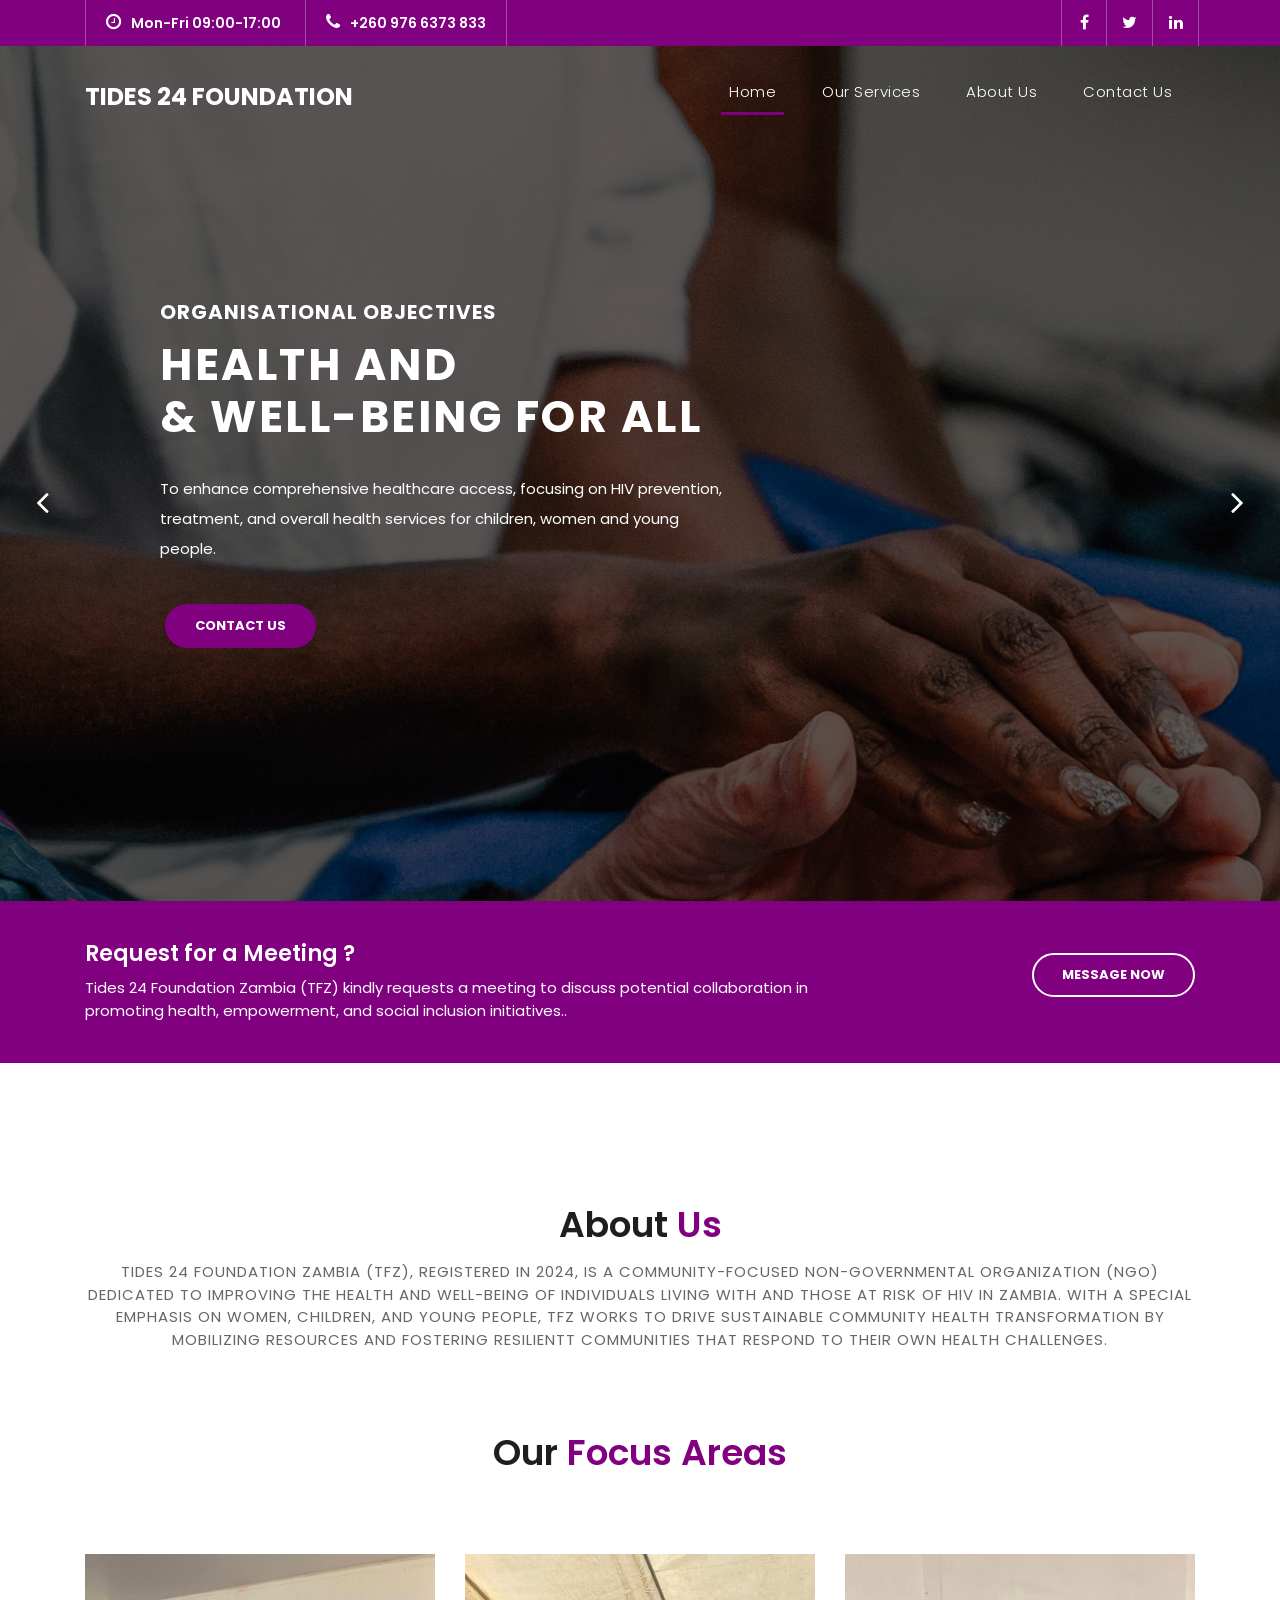
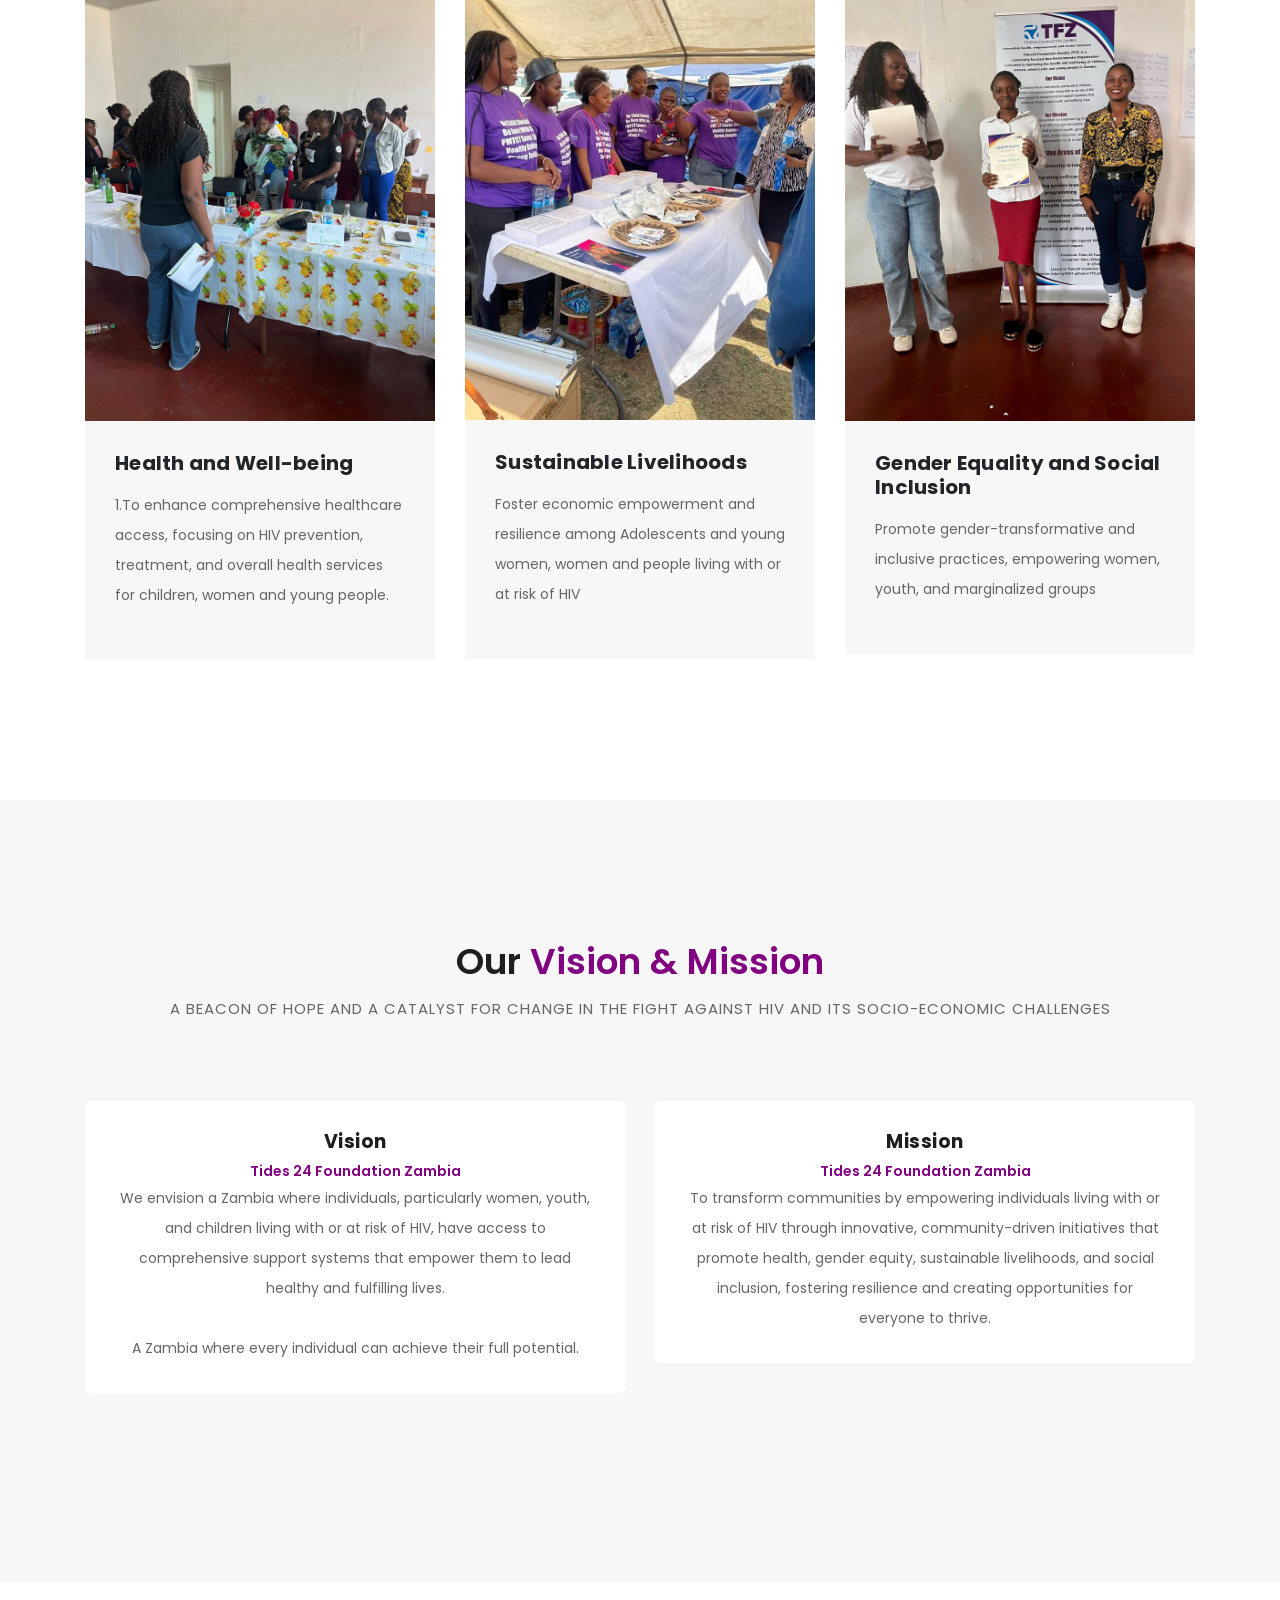
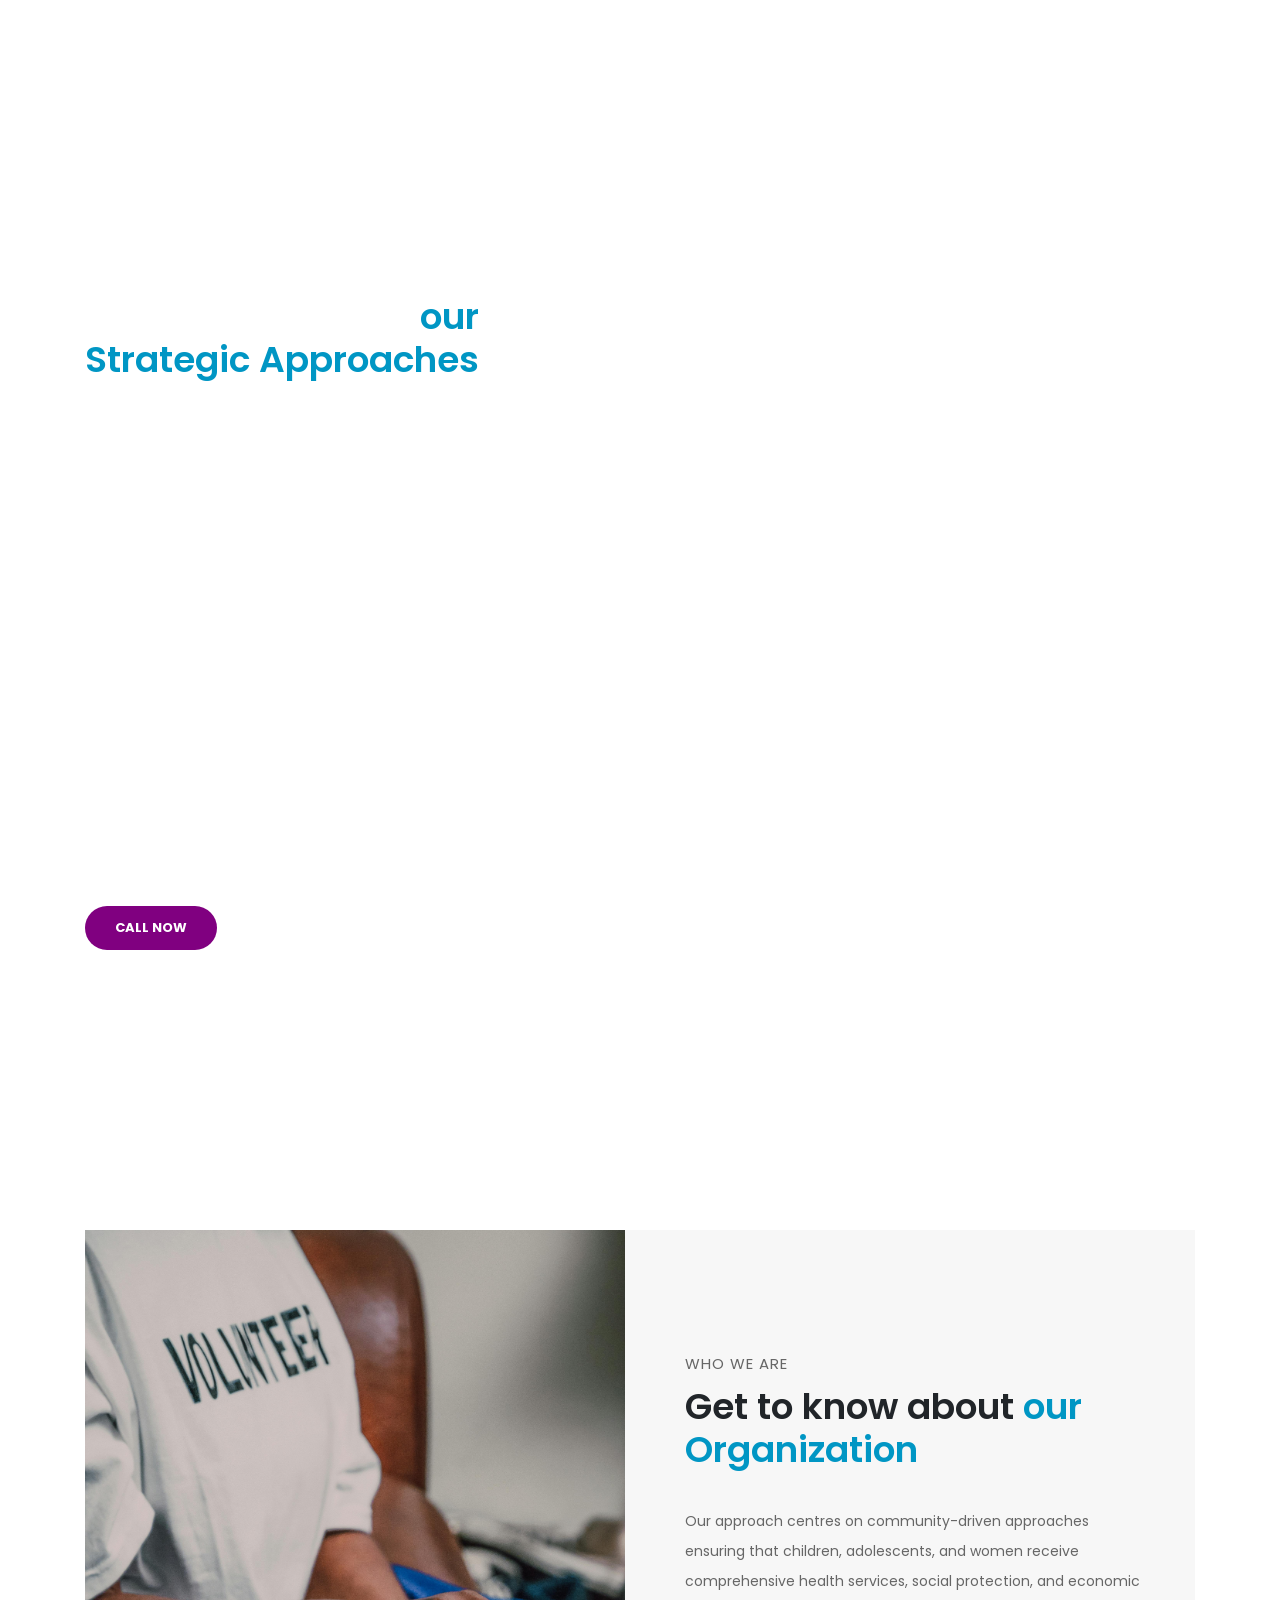
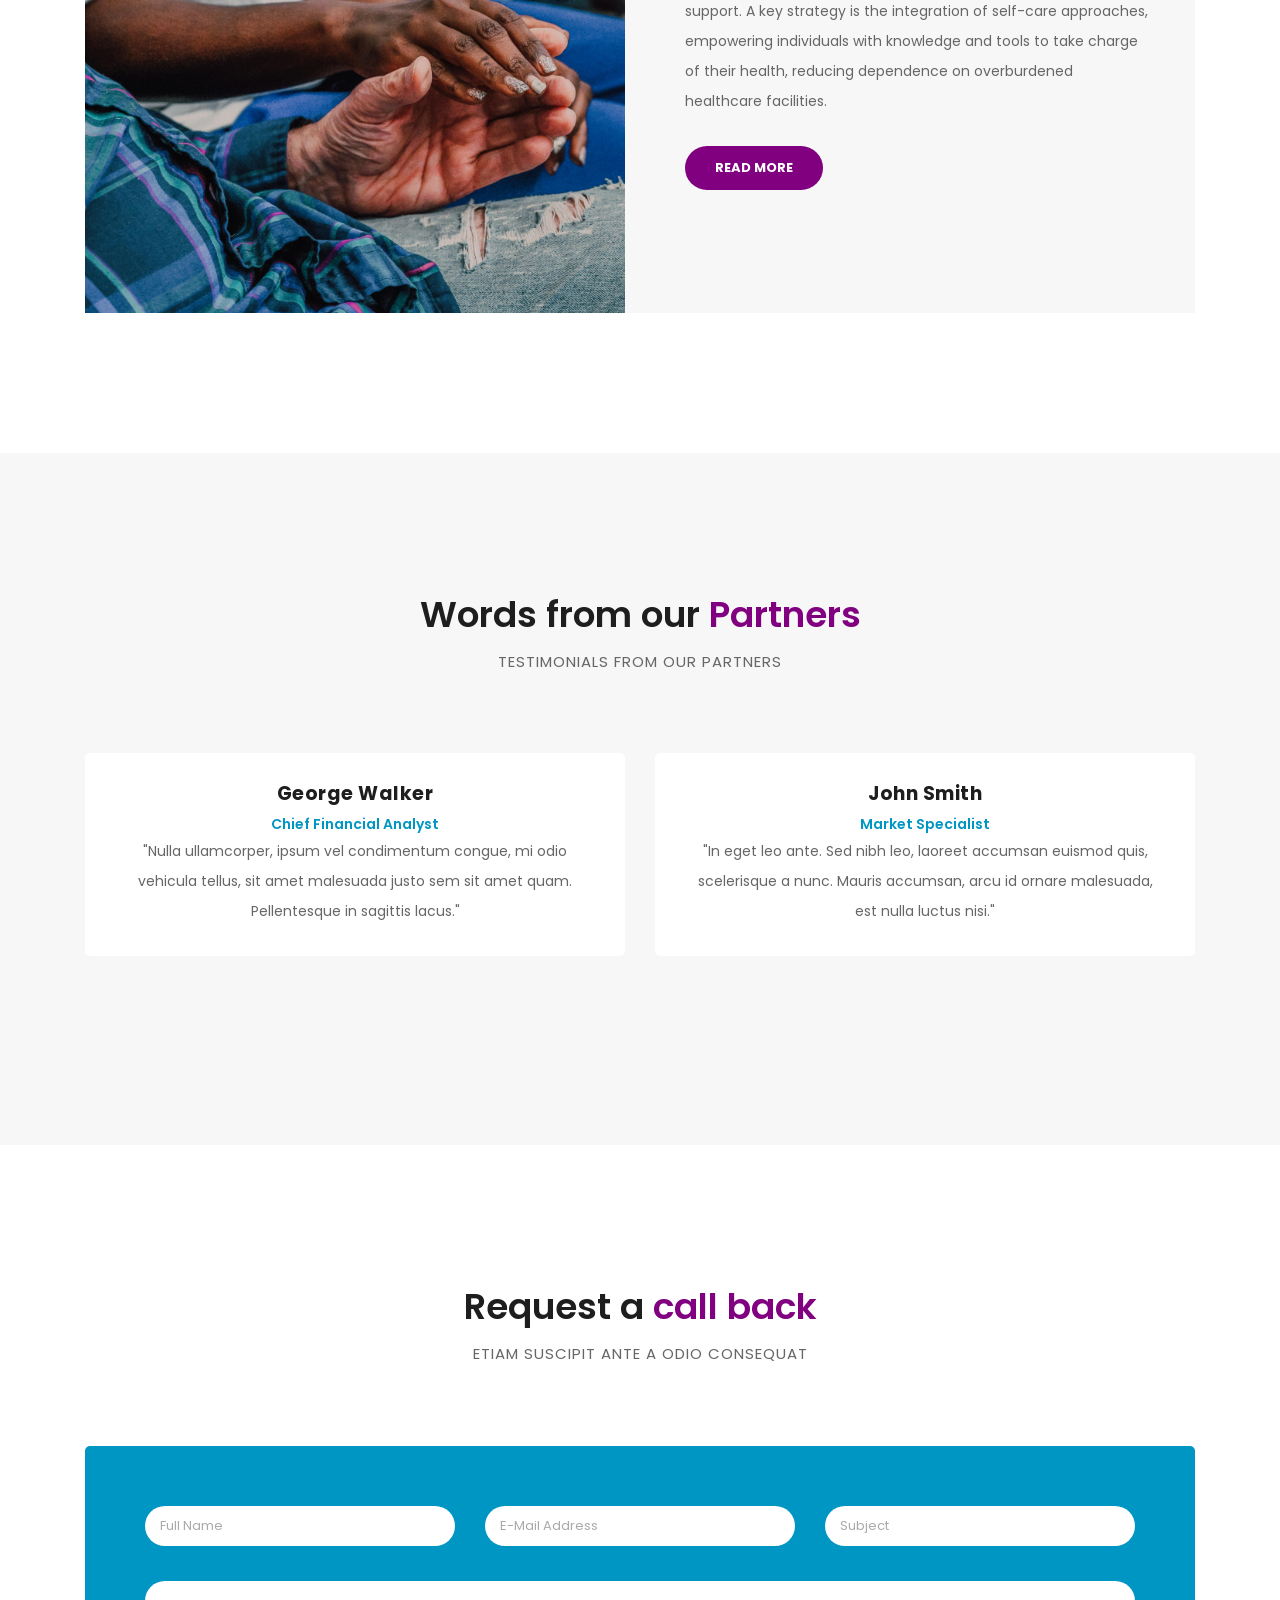
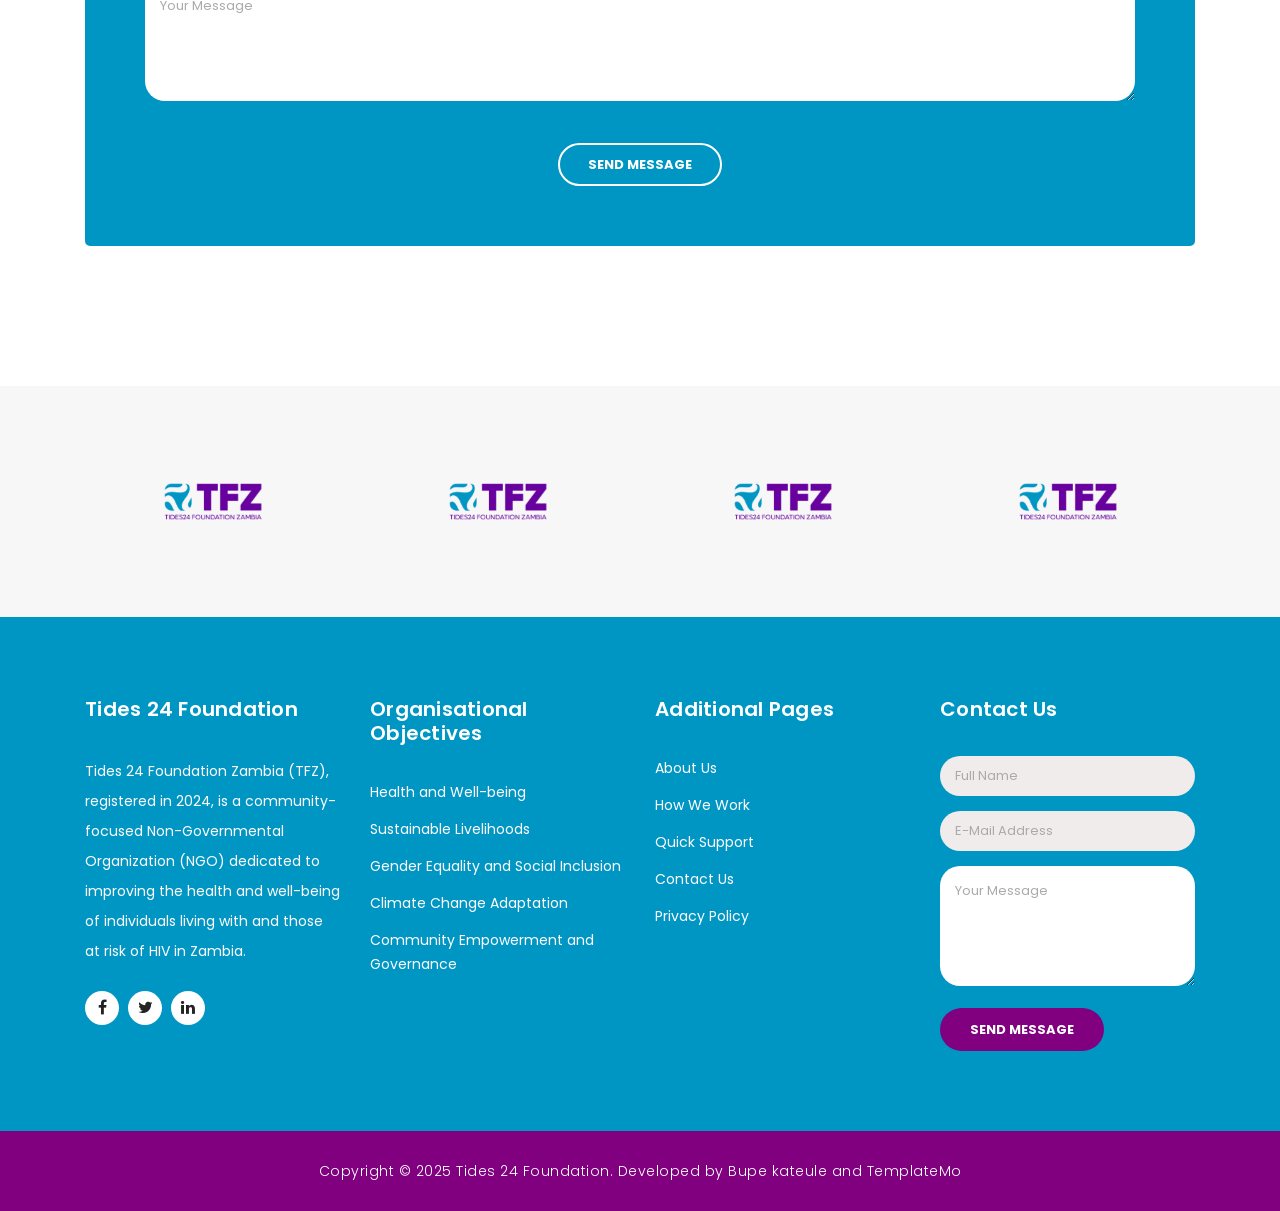
==== commit b3ff01e9: "okay okay" ====
--- a/index.html
+++ b/index.html
@@ -460,8 +460,8 @@
       <div class="container">
         <div class="row">
           <div class="col-md-3 footer-item">
-            <h4>Finance Business</h4>
-            <p>Vivamus tellus mi. Nulla ne cursus elit,vulputate. Sed ne cursus augue hasellus lacinia sapien vitae.</p>
+            <h4>Tides 24 Foundation</h4>
+            <p>Tides 24 Foundation Zambia (TFZ), registered in 2024, is a community-focused Non-Governmental Organization (NGO) dedicated to improving the health and well-being of individuals living with and those at risk of HIV in Zambia. </p>
             <ul class="social-icons">
               <li><a rel="nofollow" href="https://fb.com/templatemo" target="_blank"><i class="fa fa-facebook"></i></a></li>
               <li><a href="#"><i class="fa fa-twitter"></i></a></li>
@@ -470,13 +470,13 @@
             </ul>
           </div>
           <div class="col-md-3 footer-item">
-            <h4>Useful Links</h4>
+            <h4>Organisational Objectives </h4>
             <ul class="menu-list">
-              <li><a href="#">Vivamus ut tellus mi</a></li>
-              <li><a href="#">Nulla nec cursus elit</a></li>
-              <li><a href="#">Vulputate sed nec</a></li>
-              <li><a href="#">Cursus augue hasellus</a></li>
-              <li><a href="#">Lacinia ac sapien</a></li>
+              <li><a href="./try.html">Health and Well-being</a></li>
+              <li><a href="./try.html">Sustainable Livelihoods</a></li>
+              <li><a href="./try.html">Gender Equality and Social Inclusion</a></li>
+              <li><a href="./try.html">Climate Change Adaptation</a></li>
+              <li><a href="./try.html">Community Empowerment and Governance</a></li>
             </ul>
           </div>
           <div class="col-md-3 footer-item">
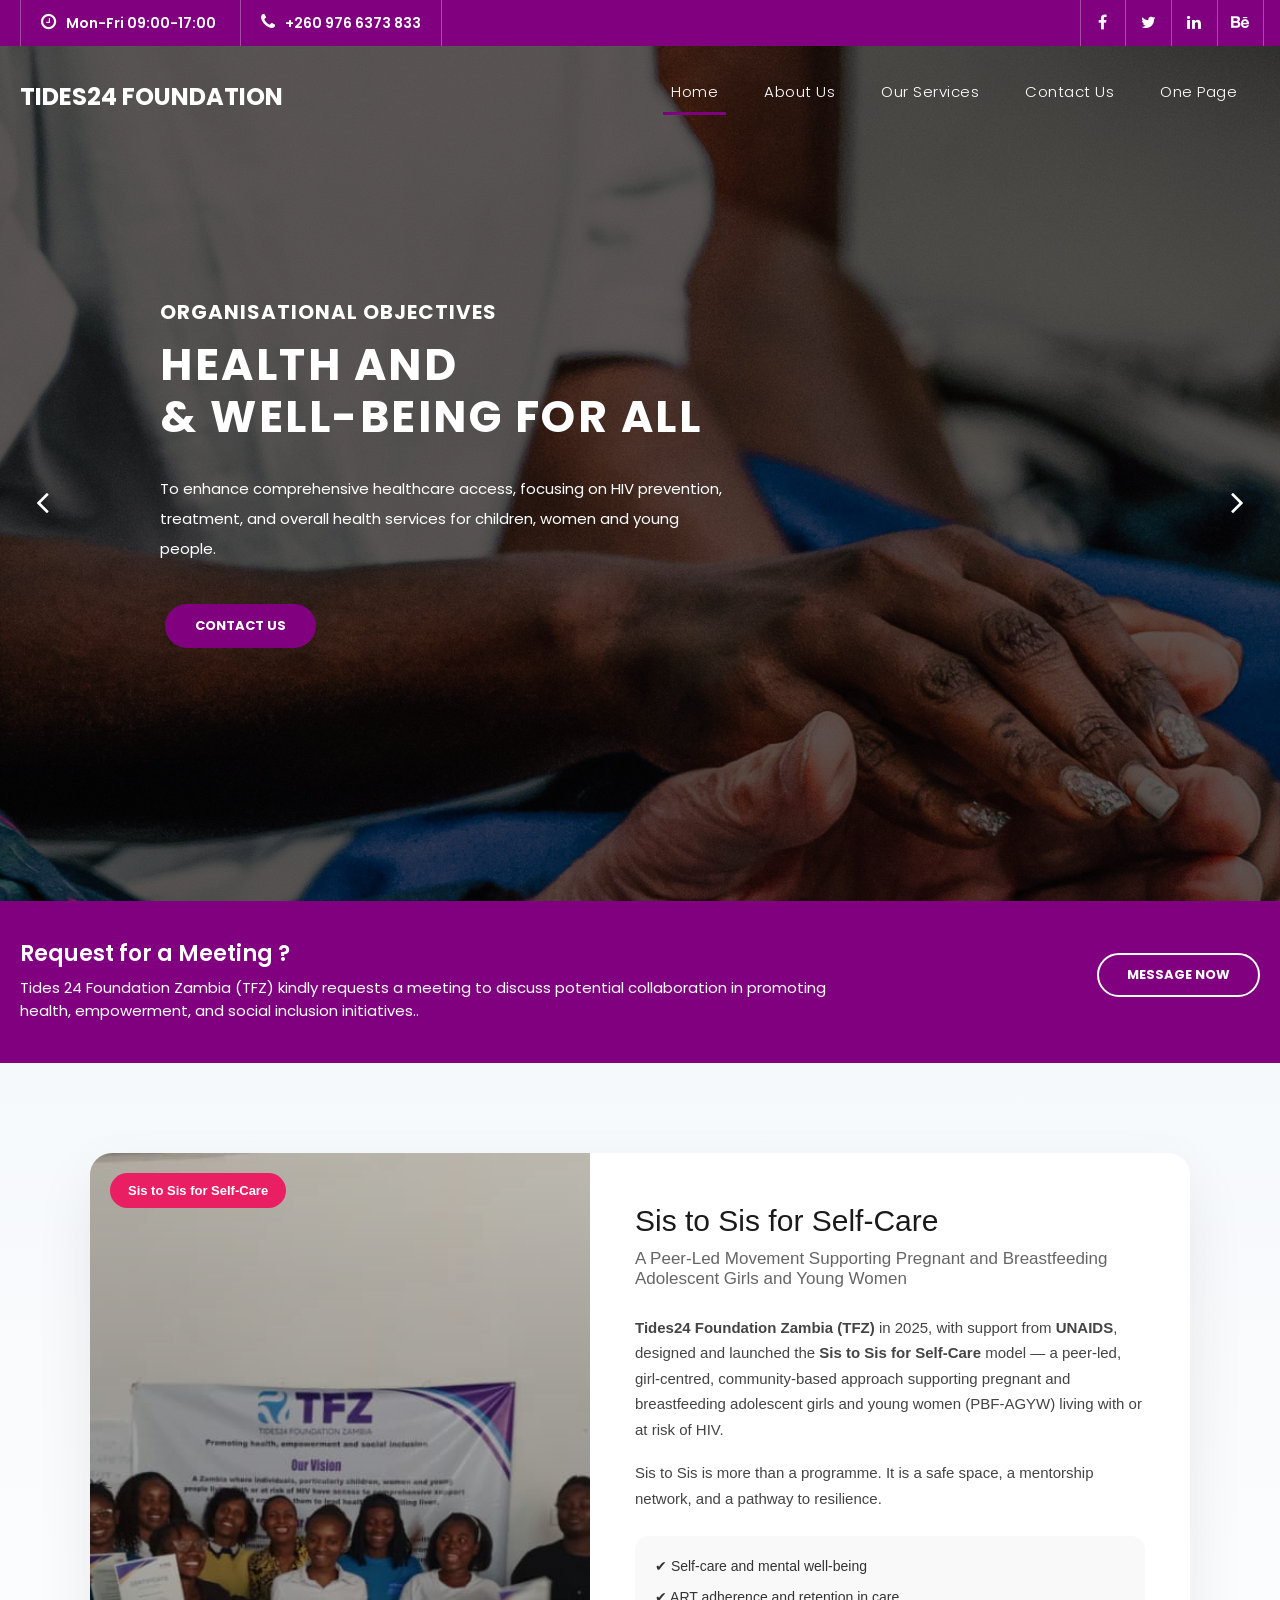
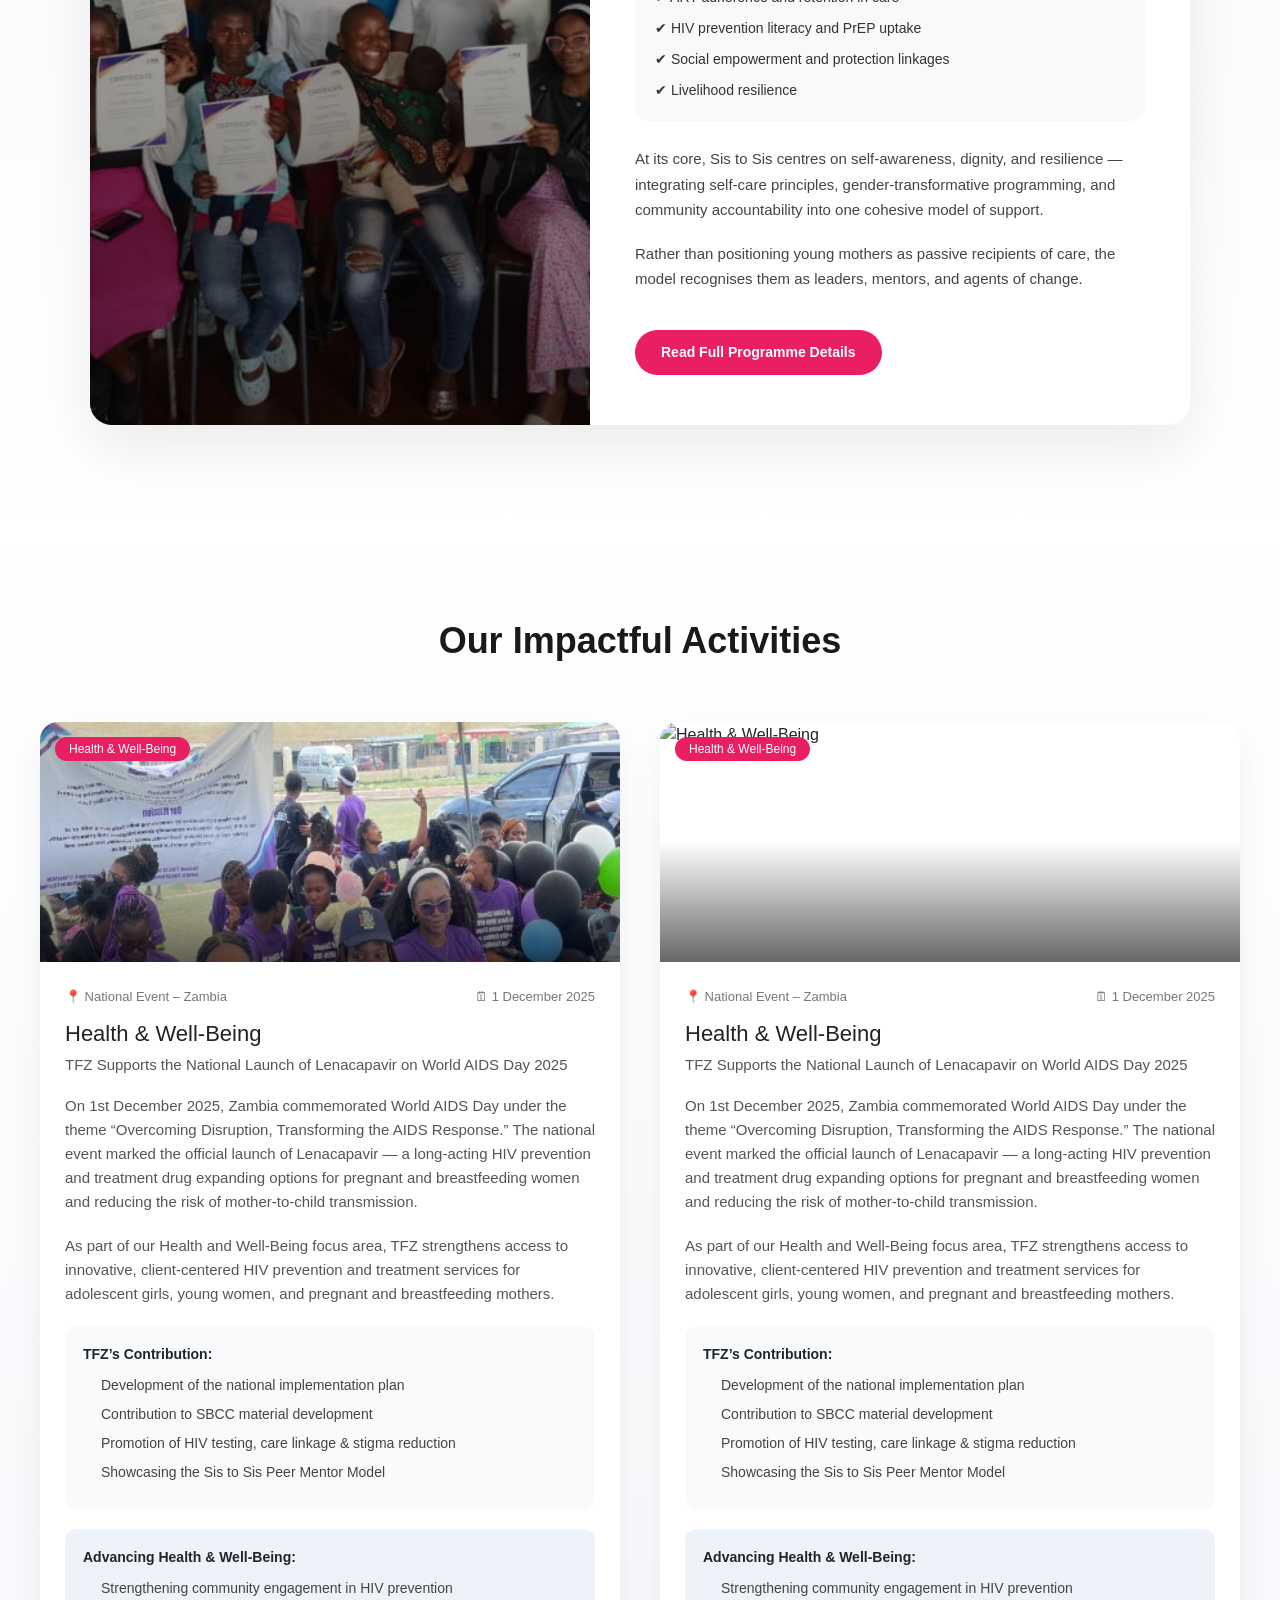
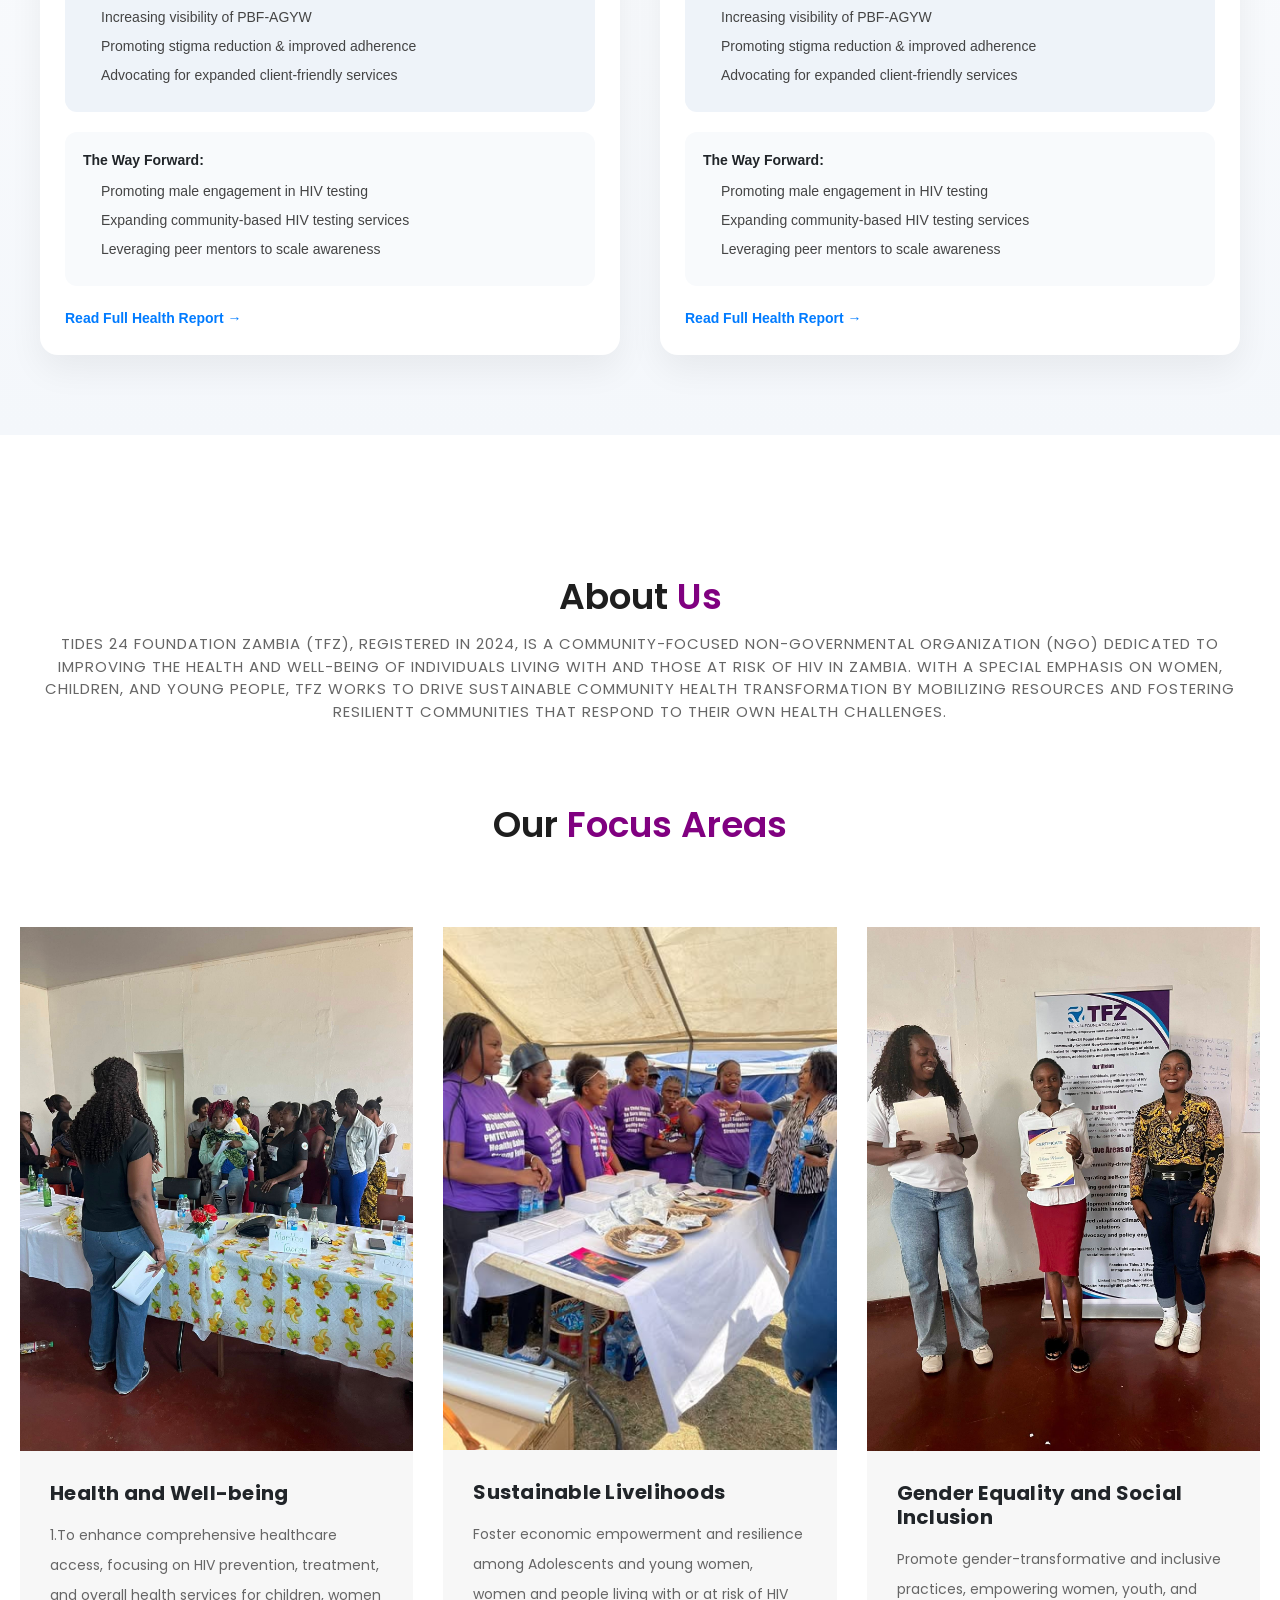
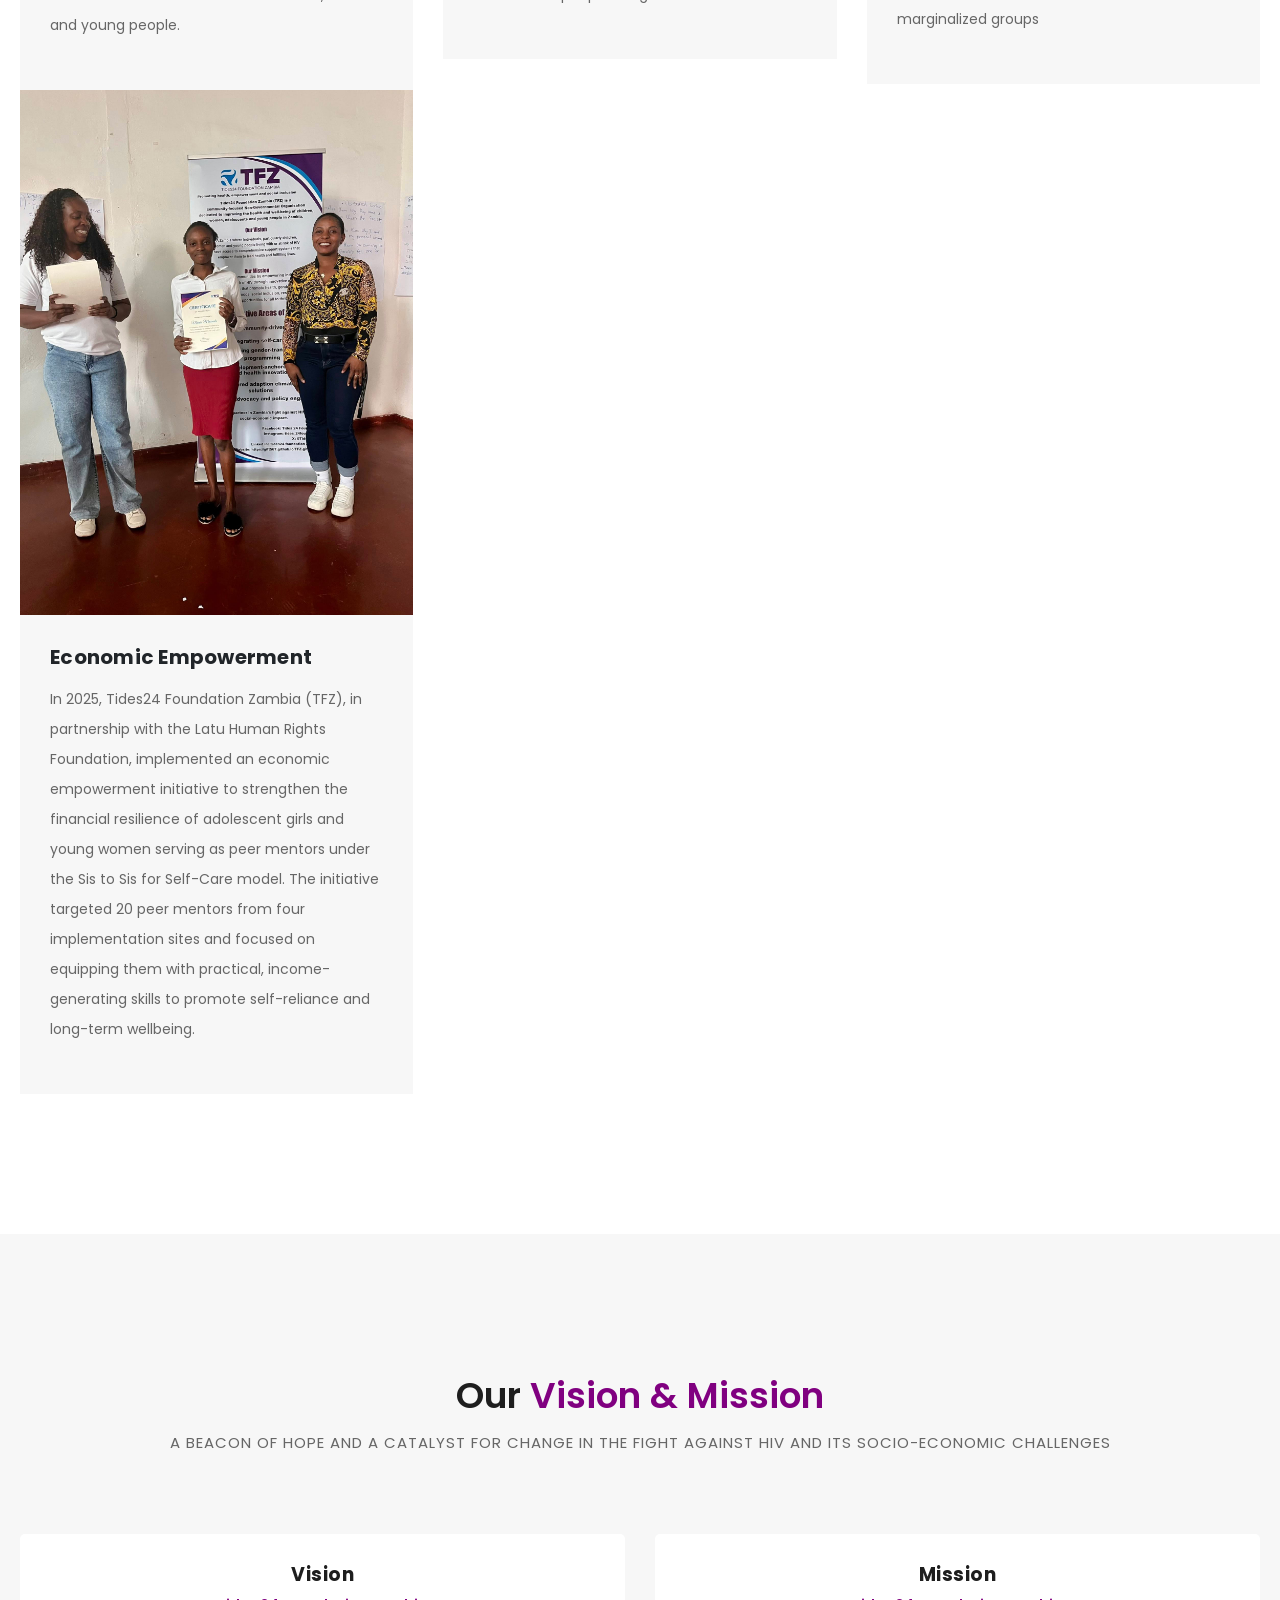
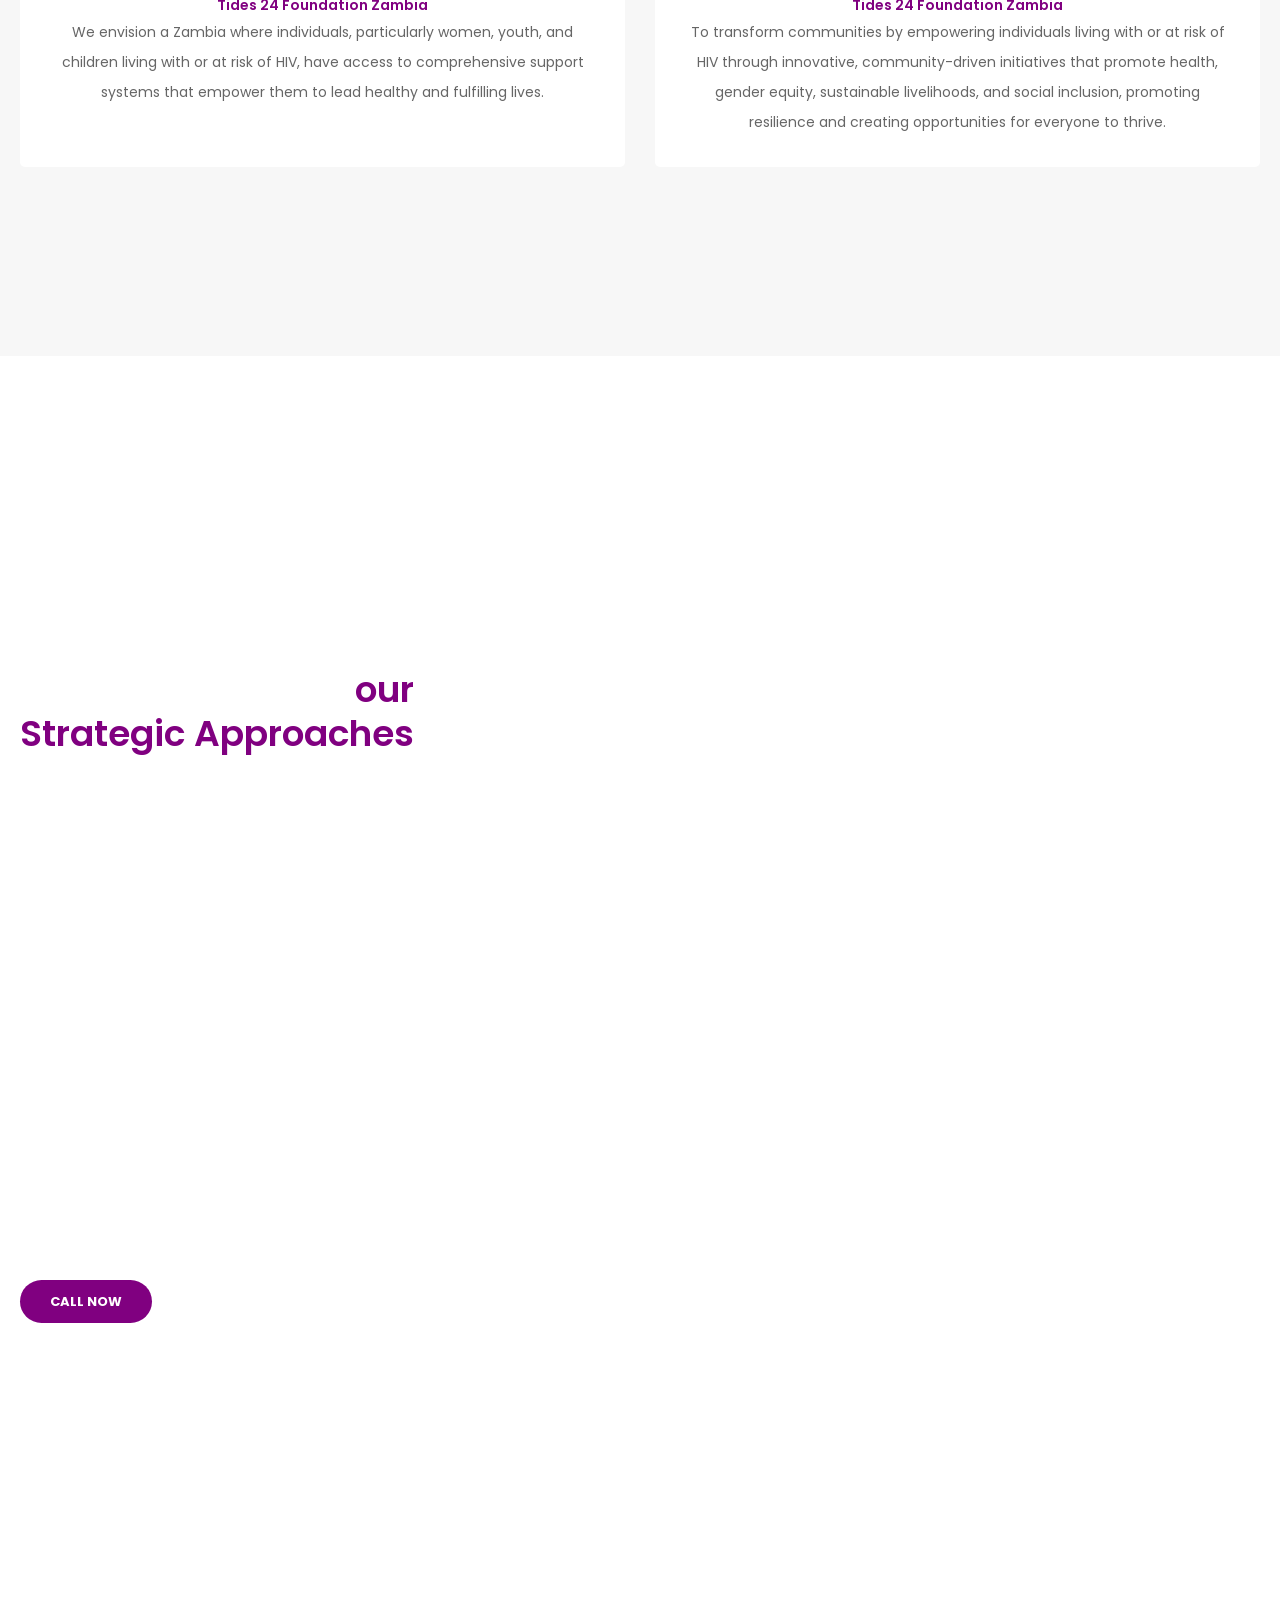
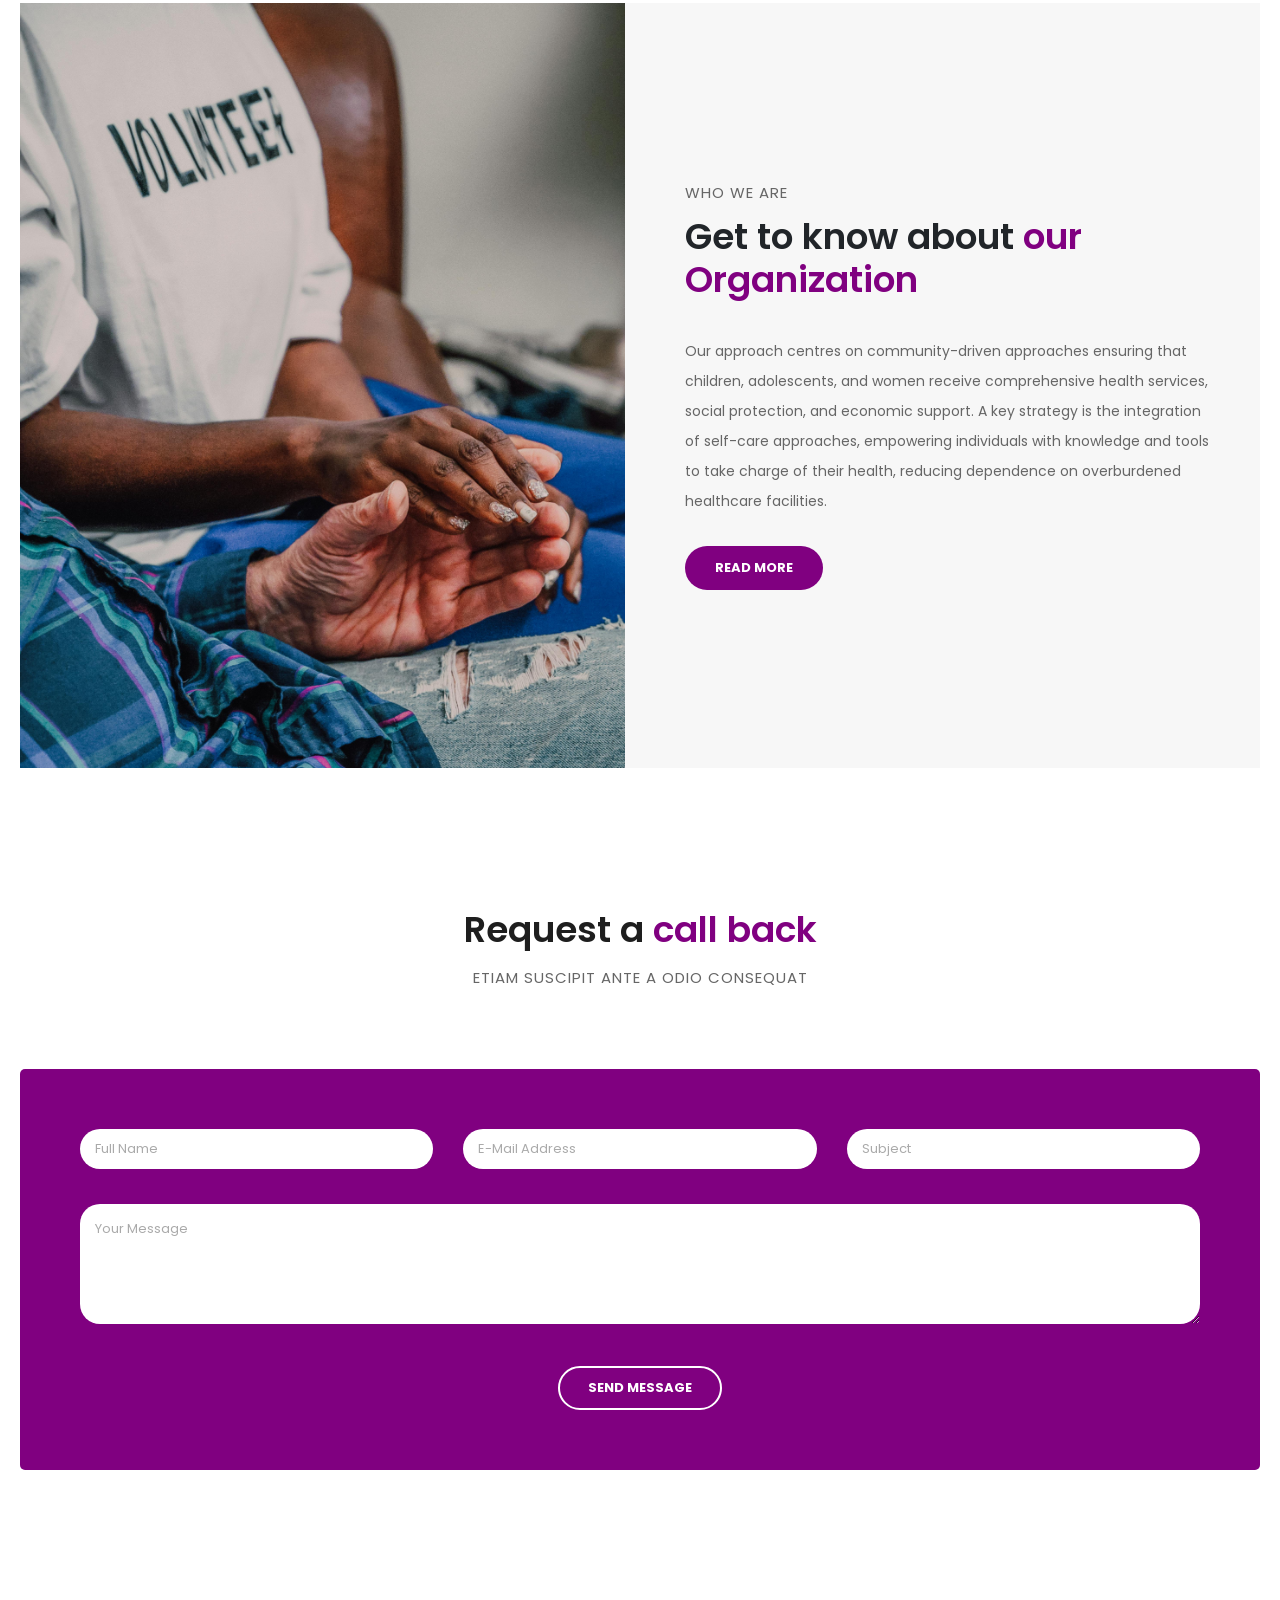
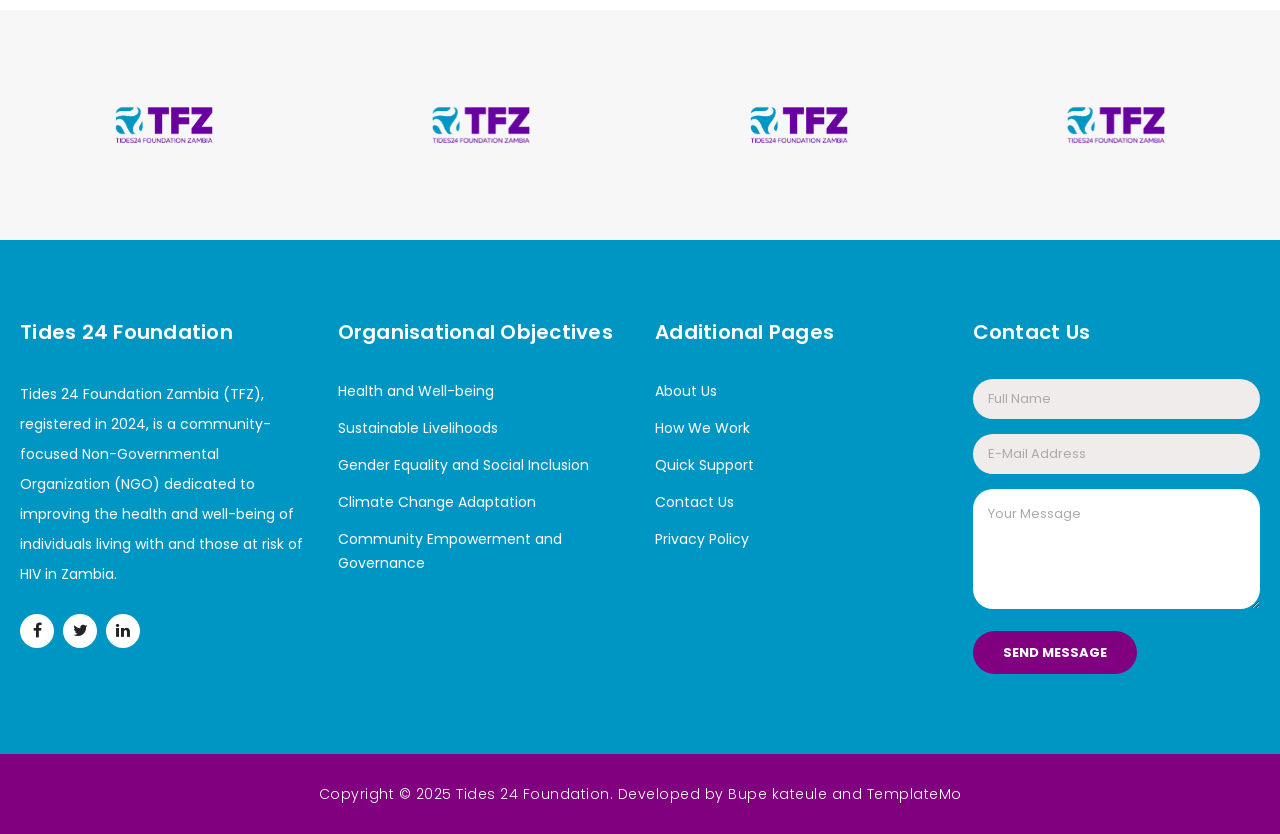
==== commit 83d3e05d: "posts okay posts" ====
--- a/index.html
+++ b/index.html
@@ -9,7 +9,7 @@
     <meta name="author" content="TemplateMo">
     <link href="https://fonts.googleapis.com/css?family=Poppins:100,200,300,400,500,600,700,800,900&display=swap" rel="stylesheet">
 
-    <title>Tides 24 Foundation</title>
+    <title>Tides24Foundation</title>
 
     <!-- Bootstrap core CSS -->
     <link href="vendor/bootstrap/css/bootstrap.min.css" rel="stylesheet">
@@ -39,6 +39,7 @@
     </div>  
     <!-- ***** Preloader End ***** -->
 
+ 
     <!-- Header -->
     <div class="sub-header">
       <div class="container">
@@ -51,40 +52,45 @@
           </div>
           <div class="col-md-4">
             <ul class="right-icons">
-              <li><a href="#"><i class="fa fa-facebook"></i></a></li>
+              <li><a href=""><i class="fa fa-facebook"></i></a></li>
               <li><a href="#"><i class="fa fa-twitter"></i></a></li>
               <li><a href="#"><i class="fa fa-linkedin"></i></a></li>
-              
+              <li><a href="#"><i class="fa fa-behance"></i></a></li>
             </ul>
           </div>
         </div>
       </div>
     </div>
-
+    
     <header class="">
       <nav class="navbar navbar-expand-lg">
         <div class="container">
-          <a class="navbar-brand" href="index.html"><h2>Tides 24 Foundation</h2></a>
+          <a class="navbar-brand" href="index.html"><h2>Tides24 Foundation</h2></a>
           <button class="navbar-toggler" type="button" data-toggle="collapse" data-target="#navbarResponsive" aria-controls="navbarResponsive" aria-expanded="false" aria-label="Toggle navigation">
             <span class="navbar-toggler-icon"></span>
           </button>
           <div class="collapse navbar-collapse" id="navbarResponsive">
             <ul class="navbar-nav ml-auto">
-              <li class="nav-item">
-                <a class="nav-link current" href="#top">Home
+              <li class="nav-item active">
+                <a class="nav-link" href="index.html">Home
                   <span class="sr-only">(current)</span>
                 </a>
               </li>
-              <li class="nav-item">
-                <a class="nav-link" href="#services">Our Services</a>
+              <li  class="nav-item ">
+                <a class="nav-link" href="about.html">About Us
+
+                  
+                </a>
+              </li>
+              <li class="nav-item ">
+                <a class="nav-link" href="services.html">Our Services</a>
               </li>
               <li class="nav-item">
-                <a class="nav-link" href="#about">About Us</a>
-              </li>              
+                <a class="nav-link" href="contact.html">Contact Us</a>
+              </li>
               <li class="nav-item">
-                <a class="nav-link" href="#contactus">Contact Us</a>
+                <a class="nav-link" href="one-page.html">One Page</a>
               </li>
-             
             </ul>
           </div>
         </div>
@@ -149,6 +155,227 @@
       </div>
     </div>
 
+
+
+
+
+
+
+
+
+<section class="featured-activity">
+  <div class="featured-card">
+
+    <div class="featured-image">
+      <img src="./assets/images/sis to sis.png" alt="Sis to Sis for Self-Care">
+      <div class="overlay"></div>
+      <div class="featured-badge">Sis to Sis for Self-Care</div>
+    </div>
+
+    <div class="featured-content">
+      <h2>Sis to Sis for Self-Care</h2>
+      <h4 class="subtitle">
+        A Peer-Led Movement Supporting Pregnant and Breastfeeding 
+        Adolescent Girls and Young Women
+      </h4>
+
+      <p>
+        <strong>Tides24 Foundation Zambia (TFZ)</strong> in 2025, with support 
+        from <strong>UNAIDS</strong>, designed and launched the 
+        <strong>Sis to Sis for Self-Care</strong> model — a peer-led, 
+        girl-centred, community-based approach supporting pregnant and 
+        breastfeeding adolescent girls and young women (PBF-AGYW) 
+        living with or at risk of HIV.
+      </p>
+
+      <p>
+        Sis to Sis is more than a programme. It is a safe space, 
+        a mentorship network, and a pathway to resilience.
+      </p>
+
+      <div class="impact-points">
+        <div>✔ Self-care and mental well-being</div>
+        <div>✔ ART adherence and retention in care</div>
+        <div>✔ HIV prevention literacy and PrEP uptake</div>
+        <div>✔ Social empowerment and protection linkages</div>
+        <div>✔ Livelihood resilience</div>
+      </div>
+
+      <p>
+        At its core, Sis to Sis centres on self-awareness, dignity, 
+        and resilience — integrating self-care principles, 
+        gender-transformative programming, and community accountability 
+        into one cohesive model of support.
+      </p>
+
+      <p>
+        Rather than positioning young mothers as passive recipients 
+        of care, the model recognises them as leaders, mentors, 
+        and agents of change.
+      </p>
+
+      <a href="#" class="btn-primary">Read Full Programme Details</a>
+
+    </div>
+  </div>
+</section>
+
+<br>
+
+
+<section class="ngo-section">
+  <div class="container">
+    <h2 class="section-title">Our Impactful Activities</h2>
+
+    <div class="ngo-grid">
+
+      <!-- Card 3 -->
+<div class="ngo-card large-card">
+  <div class="card-image">
+    <img src="./assets/images/wellbeing.png" alt="Health & Well-Being">
+    <span class="badge health-badge">Health & Well-Being</span>
+  </div>
+
+  <div class="card-content">
+    <div class="card-meta">
+      <span>📍 National Event – Zambia</span>
+      <span>🗓 1 December 2025</span>
+    </div>
+
+    <h3>Health &amp; Well-Being</h3>
+    <h4 class="card-subtitle">
+      TFZ Supports the National Launch of Lenacapavir on World AIDS Day 2025
+    </h4>
+
+    <p>
+      On 1st December 2025, Zambia commemorated World AIDS Day under the theme 
+      “Overcoming Disruption, Transforming the AIDS Response.” The national event 
+      marked the official launch of Lenacapavir — a long-acting HIV prevention 
+      and treatment drug expanding options for pregnant and breastfeeding women 
+      and reducing the risk of mother-to-child transmission.
+    </p>
+
+    <p>
+      As part of our Health and Well-Being focus area, TFZ strengthens access to 
+      innovative, client-centered HIV prevention and treatment services for 
+      adolescent girls, young women, and pregnant and breastfeeding mothers.
+    </p>
+
+    <div class="impact-box">
+      <strong>TFZ’s Contribution:</strong>
+      <ul>
+        <li>Development of the national implementation plan</li>
+        <li>Contribution to SBCC material development</li>
+        <li>Promotion of HIV testing, care linkage & stigma reduction</li>
+        <li>Showcasing the Sis to Sis Peer Mentor Model</li>
+      </ul>
+    </div>
+
+    <div class="impact-box light">
+      <strong>Advancing Health & Well-Being:</strong>
+      <ul>
+        <li>Strengthening community engagement in HIV prevention</li>
+        <li>Increasing visibility of PBF-AGYW</li>
+        <li>Promoting stigma reduction & improved adherence</li>
+        <li>Advocating for expanded client-friendly services</li>
+      </ul>
+    </div>
+
+    <div class="impact-box">
+      <strong>The Way Forward:</strong>
+      <ul>
+        <li>Promoting male engagement in HIV testing</li>
+        <li>Expanding community-based HIV testing services</li>
+        <li>Leveraging peer mentors to scale awareness</li>
+      </ul>
+    </div>
+
+    <a href="#" class="read-more">Read Full Health Report →</a>
+  </div>
+</div>
+
+        <!-- Card 2 -->
+<div class="ngo-card large-card">
+  <div class="card-image">
+    <img src="images/health-wellbeing.jpg" alt="Health & Well-Being">
+    <span class="badge health-badge">Health & Well-Being</span>
+  </div>
+
+  <div class="card-content">
+    <div class="card-meta">
+      <span>📍 National Event – Zambia</span>
+      <span>🗓 1 December 2025</span>
+    </div>
+
+    <h3>Health &amp; Well-Being</h3>
+    <h4 class="card-subtitle">
+      TFZ Supports the National Launch of Lenacapavir on World AIDS Day 2025
+    </h4>
+
+    <p>
+      On 1st December 2025, Zambia commemorated World AIDS Day under the theme 
+      “Overcoming Disruption, Transforming the AIDS Response.” The national event 
+      marked the official launch of Lenacapavir — a long-acting HIV prevention 
+      and treatment drug expanding options for pregnant and breastfeeding women 
+      and reducing the risk of mother-to-child transmission.
+    </p>
+
+    <p>
+      As part of our Health and Well-Being focus area, TFZ strengthens access to 
+      innovative, client-centered HIV prevention and treatment services for 
+      adolescent girls, young women, and pregnant and breastfeeding mothers.
+    </p>
+
+    <div class="impact-box">
+      <strong>TFZ’s Contribution:</strong>
+      <ul>
+        <li>Development of the national implementation plan</li>
+        <li>Contribution to SBCC material development</li>
+        <li>Promotion of HIV testing, care linkage & stigma reduction</li>
+        <li>Showcasing the Sis to Sis Peer Mentor Model</li>
+      </ul>
+    </div>
+
+    <div class="impact-box light">
+      <strong>Advancing Health & Well-Being:</strong>
+      <ul>
+        <li>Strengthening community engagement in HIV prevention</li>
+        <li>Increasing visibility of PBF-AGYW</li>
+        <li>Promoting stigma reduction & improved adherence</li>
+        <li>Advocating for expanded client-friendly services</li>
+      </ul>
+    </div>
+
+    <div class="impact-box">
+      <strong>The Way Forward:</strong>
+      <ul>
+        <li>Promoting male engagement in HIV testing</li>
+        <li>Expanding community-based HIV testing services</li>
+        <li>Leveraging peer mentors to scale awareness</li>
+      </ul>
+    </div>
+
+    <a href="#" class="read-more">Read Full Health Report →</a>
+  </div>
+</div>
+
+
+    </div>
+  </div>
+</section>
+
+
+
+
+
+
+
+
+
+
+
+
+
     <div class="services" id="services">
       <div class="container">
         <div class="row">
@@ -197,6 +424,24 @@
               </div>
             </div>
           </div>
+
+          <div class="col-md-4">
+            <div class="service-item">
+              <img src="assets/images/Tides4.jpg" alt="">
+              <div class="down-content">
+                <h4>Economic Empowerment</h4>
+                <p>In 2025, Tides24 Foundation Zambia (TFZ), in partnership with the Latu Human Rights
+Foundation, implemented an economic empowerment initiative to strengthen the financial
+resilience of adolescent girls and young women serving as peer mentors under the Sis to Sis for
+Self-Care model.
+The initiative targeted 20 peer mentors from four implementation sites and focused on
+equipping them with practical, income-generating skills to promote self-reliance and long-term
+wellbeing.</p>
+                <!-- <a href="" class="filled-button">Donate Now</a> -->
+              </div>
+            </div>
+          </div>
+
         </div>
       </div>
     </div>
@@ -220,8 +465,7 @@
                   
                   <span style="color: purple;">Tides 24 Foundation Zambia </span>
                   <p>We envision a Zambia where individuals, particularly women, youth, and children living with or at risk of HIV, have access to comprehensive support systems that empower them to lead healthy and fulfilling lives.<br> <br>
-
-A Zambia where every individual can achieve their full potential.</p>
+</p>
                 </div>
                 <img src="http://placehold.it/60x60" alt="">
               </div>
@@ -230,7 +474,7 @@
                 <div class="inner-content">
                   <h4>Mission</h4>
                    <span  style="color: purple;">Tides 24 Foundation Zambia </span>
-                  <p>To transform communities by empowering individuals living with or at risk of HIV through innovative, community-driven initiatives that promote health, gender equity, sustainable livelihoods, and social inclusion, fostering resilience and creating opportunities for everyone to thrive.</p>
+                  <p>To transform communities by empowering individuals living with or at risk of HIV through innovative, community-driven initiatives that promote health, gender equity, sustainable livelihoods, and social inclusion, promoting resilience and creating opportunities for everyone to thrive.</p>
                 </div>
                 <img src="http://placehold.it/60x60" alt="">
               </div>
@@ -336,7 +580,7 @@
       </div>
     </div>
 
-    <div class="testimonials">
+    <!-- <div class="testimonials">
       <div class="container">
         <div class="row">
           <div class="col-md-12">
@@ -388,7 +632,7 @@
           </div>
         </div>
       </div>
-    </div>
+    </div> -->
 
     <div class="callback-form" id="contactus">
       <div class="container">
--- a/assets/css/templatemo-finance-business.css
+++ b/assets/css/templatemo-finance-business.css
@@ -606,7 +606,7 @@
 
 .fun-facts em {
 	font-style: normal;
-	color: #0096c4;
+	color: purple;
 }
 
 .fun-facts p {
@@ -627,7 +627,7 @@
 
 .count-digit {
     margin: 5px 0px;
-    color: #0096c4;
+    color: purple;
     font-weight: 700;
     font-size: 36px;
 }
@@ -685,7 +685,7 @@
 
 .more-info .right-content em {
 	font-style: normal;
-	color: #0096c4;
+	color: purple;
 }
 
 .more-info .right-content p {
@@ -726,7 +726,7 @@
 	margin-top: 8px;
 	font-weight: 600;
 	font-size: 14px;
-	color: #0096c4;
+	color: purple;
 }
 .testimonial-item img {
 	max-width: 60px;
@@ -759,7 +759,7 @@
 }
 
 .callback-form .contact-form {
-	background-color: #0096c4;
+	background-color: purple;
 	padding: 60px;
 	border-radius: 5px;
 	text-align: center;
@@ -1225,6 +1225,308 @@
 
 
 
+/* posts */
+
+
+.featured-activity {
+  padding: 90px 20px;
+  background: linear-gradient(to bottom, #f6f9fc, #ffffff);
+  font-family: 'Segoe UI', sans-serif;
+}
+
+.featured-card {
+  max-width: 1100px;
+  margin: auto;
+  background: #ffffff;
+  border-radius: 22px;
+  overflow: hidden;
+  box-shadow: 0 25px 60px rgba(0,0,0,0.08);
+  display: grid;
+  grid-template-columns: 1fr 1.2fr;
+}
+
+.featured-image {
+  position: relative;
+  height: 100%;
+}
+
+.featured-image img {
+  width: 100%;
+  height: 100%;
+  object-fit: cover;
+}
+
+.overlay {
+  position: absolute;
+  inset: 0;
+  background: linear-gradient(to top, rgba(0,0,0,0.6), rgba(0,0,0,0.1));
+}
+
+.featured-badge {
+  position: absolute;
+  top: 20px;
+  left: 20px;
+  background: #e91e63;
+  color: #fff;
+  padding: 8px 18px;
+  border-radius: 50px;
+  font-size: 13px;
+  font-weight: 600;
+}
+
+.featured-content {
+  padding: 50px 45px;
+}
+
+.featured-content h2 {
+  font-size: 30px;
+  margin-bottom: 10px;
+  color: #1a1a1a;
+}
+
+.subtitle {
+  font-size: 17px;
+  font-weight: 500;
+  color: #666;
+  margin-bottom: 25px;
+}
+
+.featured-content p {
+  font-size: 15px;
+  color: #444;
+  line-height: 1.7;
+  margin-bottom: 18px;
+}
+
+.impact-points {
+  margin: 25px 0;
+  padding: 20px;
+  background: #f9f9f9;
+  border-radius: 14px;
+  display: grid;
+  gap: 10px;
+  font-size: 14px;
+  color: #333;
+}
+
+.btn-primary {
+  display: inline-block;
+  margin-top: 20px;
+  padding: 12px 26px;
+  background: #e91e63;
+  color: #fff;
+  text-decoration: none;
+  border-radius: 50px;
+  font-size: 14px;
+  font-weight: 600;
+  transition: all 0.3s ease;
+}
+
+.btn-primary:hover {
+  background: #c2185b;
+  transform: translateY(-2px);
+}
+
+/* Responsive */
+@media (max-width: 900px) {
+  .featured-card {
+    grid-template-columns: 1fr;
+  }
+}
+/* posts */
+
+
+
+
+/* activity posts */
+
+.container {
+  max-width: 1400px;   /* Controls how wide your content can go */
+  margin: 0 auto;      /* Centers everything */
+  padding: 0 20px;
+}
+
+
+.ngo-section {
+  padding: 80px 20px;
+  background: linear-gradient(to bottom, #ffffff, #f4f7fb);
+  font-family: 'Segoe UI', sans-serif;
+}
+
+.section-title {
+  text-align: center;
+  font-size: 36px;
+  margin-bottom: 60px;
+  font-weight: 600;
+  color: #1a1a1a;
+}
+
+.ngo-grid {
+  display: grid;
+  grid-template-columns: repeat(auto-fit, minmax(350px, 1fr));
+  gap: 40px;
+  justify-content: center; /* helps center smaller rows */
+}
+
+.ngo-card {
+  background: #ffffff;
+  border-radius: 18px;
+  overflow: hidden;
+  box-shadow: 0 15px 35px rgba(0, 0, 0, 0.06);
+  transition: all 0.35s ease;
+  width: 100%;
+  max-width: 580px;   /* makes each card look fuller */
+  margin: 0 auto;     /* centers each card */
+}
+
+.ngo-card:hover {
+  transform: translateY(-10px);
+  box-shadow: 0 20px 45px rgba(0, 0, 0, 0.1);
+}
+
+/* Image Section */
+.card-image {
+  position: relative;
+  height: 240px;
+  overflow: hidden;
+}
+
+.card-image img {
+  width: 100%;
+  height: 100%;
+  object-fit: cover;
+  transition: transform 0.6s ease;
+}
+
+.ngo-card:hover img {
+  transform: scale(1.08);
+}
+
+/* Gradient Overlay */
+.card-image::after {
+  content: "";
+  position: absolute;
+  bottom: 0;
+  left: 0;
+  width: 100%;
+  height: 50%;
+  background: linear-gradient(to top, rgba(0,0,0,0.6), transparent);
+}
+
+/* Badge */
+.badge {
+  position: absolute;
+  top: 15px;
+  left: 15px;
+  background: #007bff;
+  color: #fff;
+  padding: 6px 14px;
+  font-size: 12px;
+  border-radius: 50px;
+  font-weight: 500;
+}
+
+/* Content */
+.card-content {
+  padding: 25px;
+}
+
+.card-meta {
+  display: flex;
+  justify-content: space-between;
+  font-size: 13px;
+  color: #777;
+  margin-bottom: 15px;
+}
+
+.card-content h3 {
+  font-size: 22px;
+  margin-bottom: 12px;
+  color: #222;
+}
+
+.card-content p {
+  font-size: 15px;
+  color: #555;
+  margin-bottom: 20px;
+  line-height: 1.6;
+}
+
+/* Button */
+.read-more {
+  text-decoration: none;
+  font-weight: 600;
+  font-size: 14px;
+  color: #007bff;
+  transition: color 0.3s ease;
+}
+
+.read-more:hover {
+  color: #0056b3;
+}
+
+
+.card-subtitle {
+  font-size: 15px;
+  color: #555;
+  font-weight: 500;
+  margin-bottom: 18px;
+  line-height: 1.5;
+}
+
+/* Health badge */
+.health-badge {
+  background: #e91e63;
+}
+
+/* Structured content boxes */
+.impact-box {
+  background: #f8fafc;
+  padding: 18px;
+  border-radius: 12px;
+  margin: 20px 0;
+}
+
+.impact-box.light {
+  background: #eef3f9;
+}
+
+.impact-box strong {
+  display: block;
+  margin-bottom: 10px;
+  font-size: 14px;
+}
+
+.impact-box ul {
+  padding-left: 18px;
+  margin: 0;
+}
+
+.impact-box ul li {
+  font-size: 14px;
+  margin-bottom: 8px;
+  color: #444;
+}
+
+
+/* Tablet */
+@media (max-width: 1100px) {
+  .ngo-grid {
+    grid-template-columns: repeat(2, 1fr);
+  }
+}
+
+/* Mobile */
+@media (max-width: 768px) {
+  .ngo-grid {
+    grid-template-columns: 1fr;
+  }
+}
+
+/* end of activity posts */
+
+
+
 
 /* Responsive Style */
 @media (max-width: 768px) {
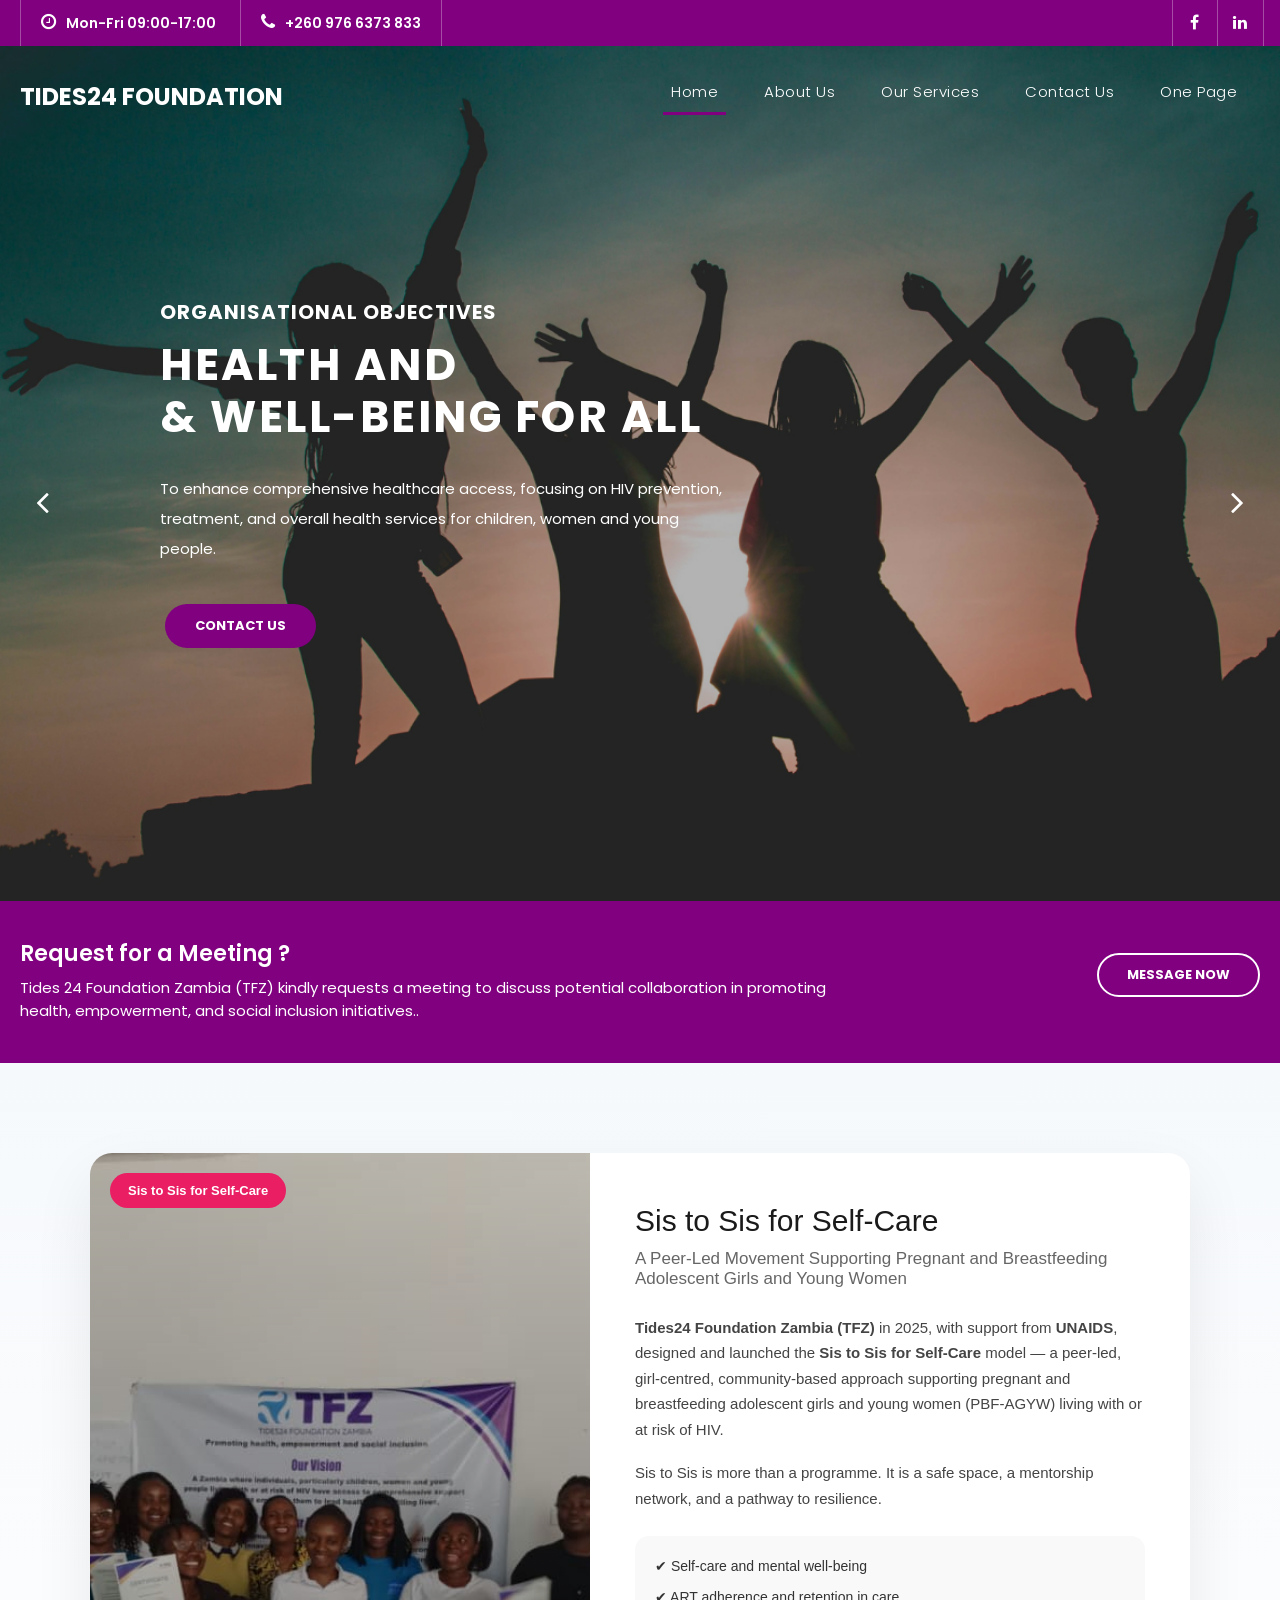
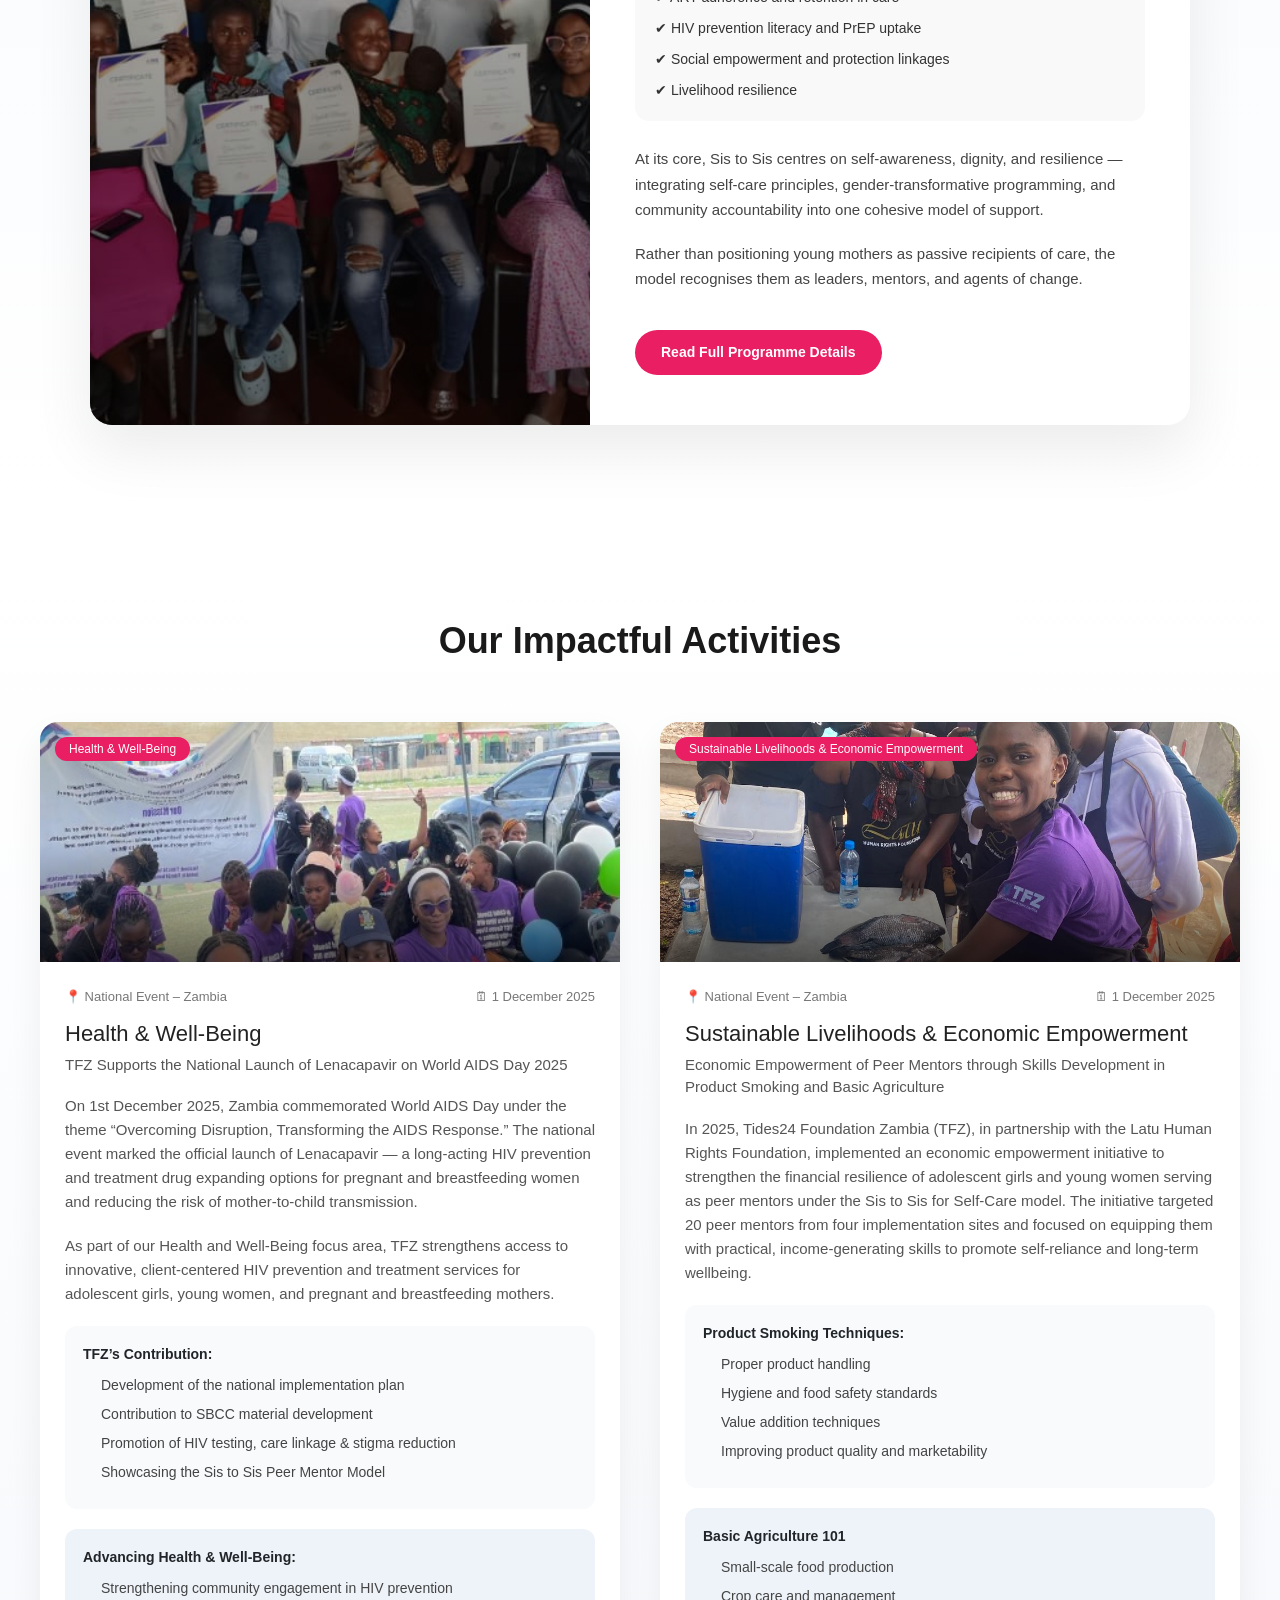
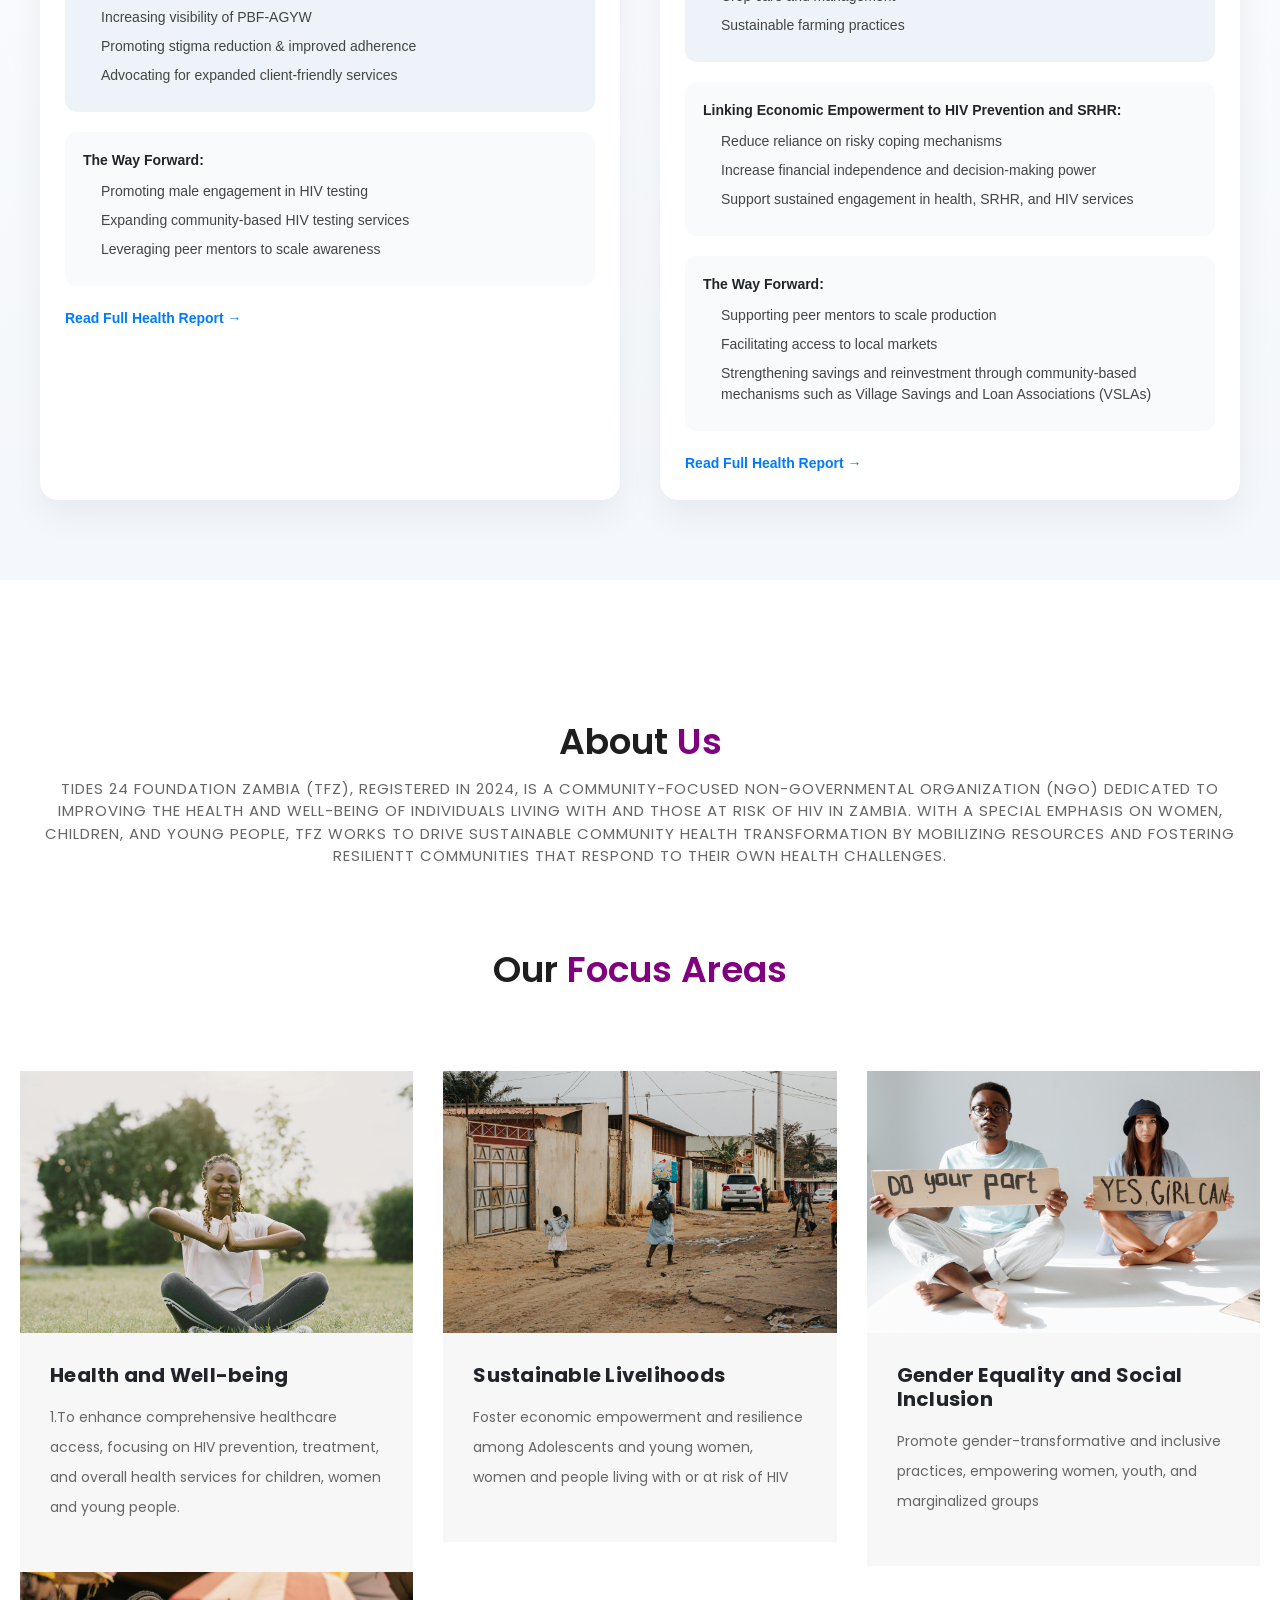
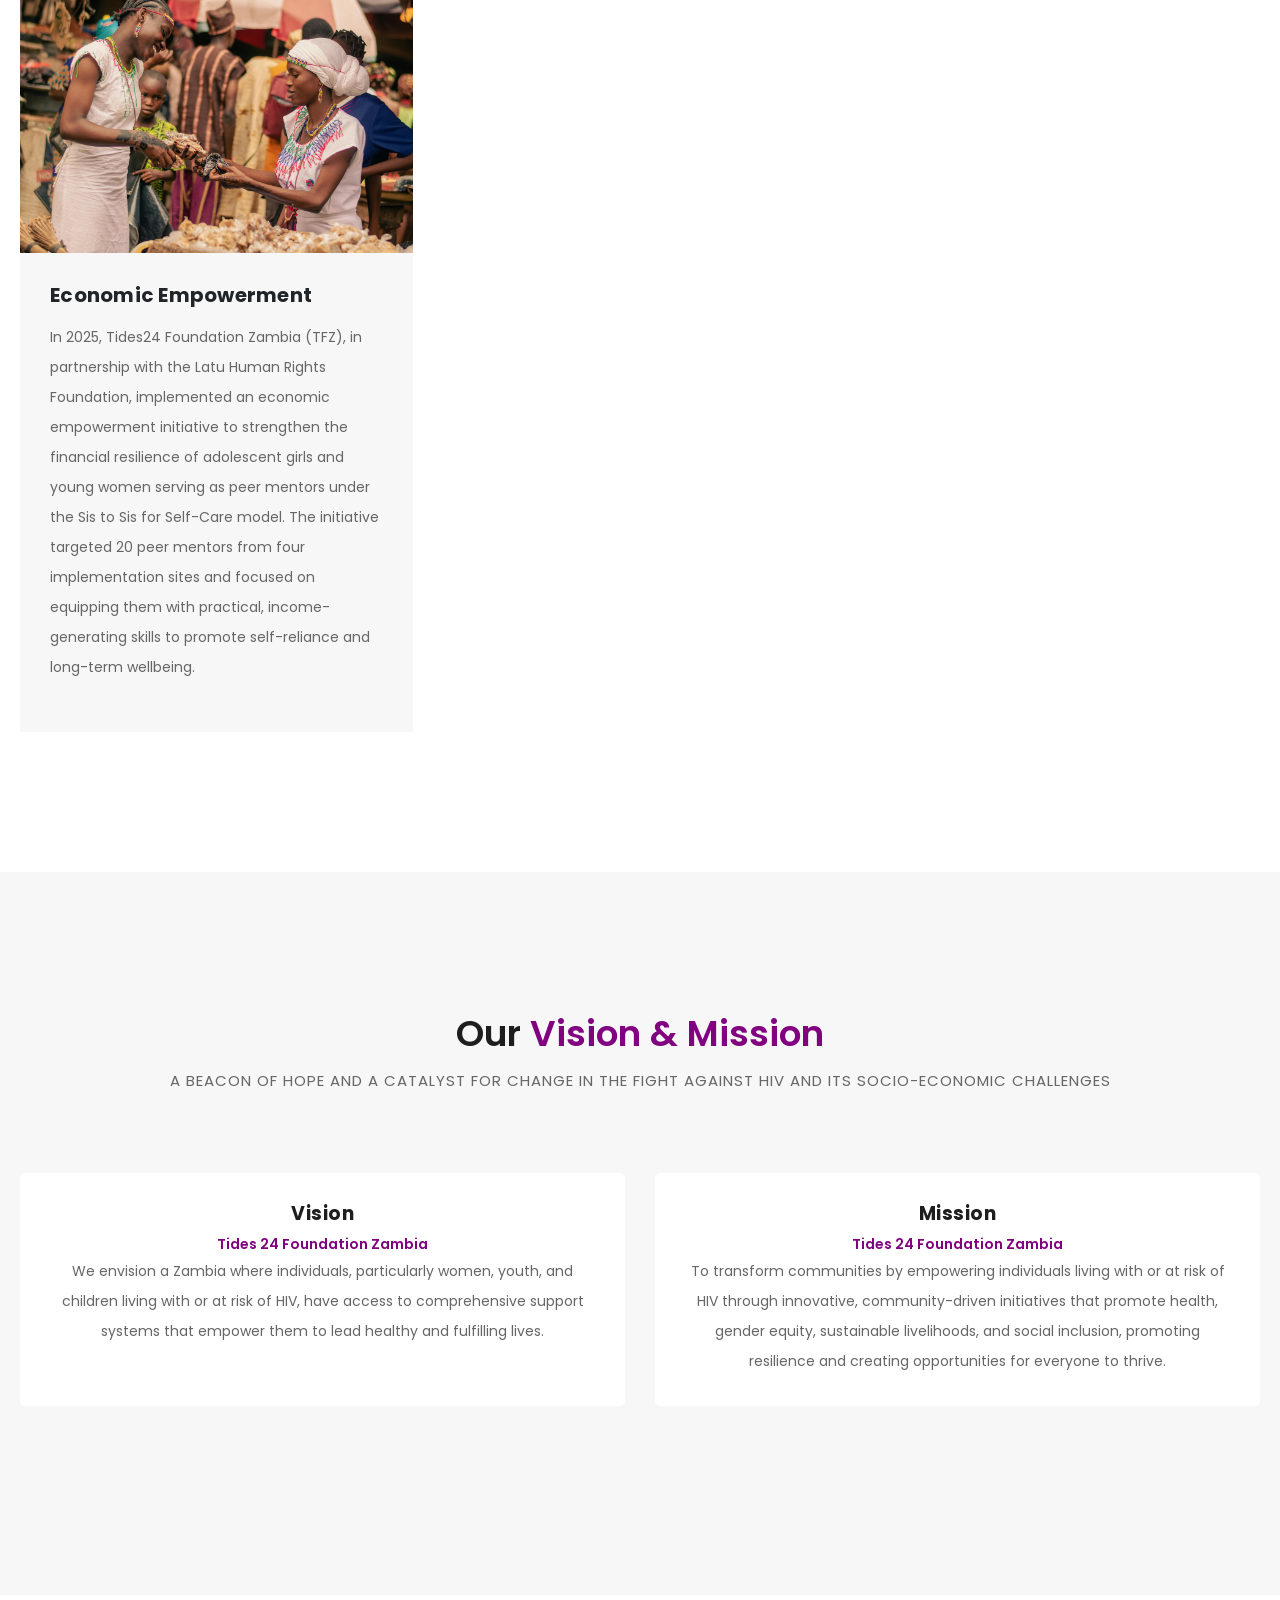
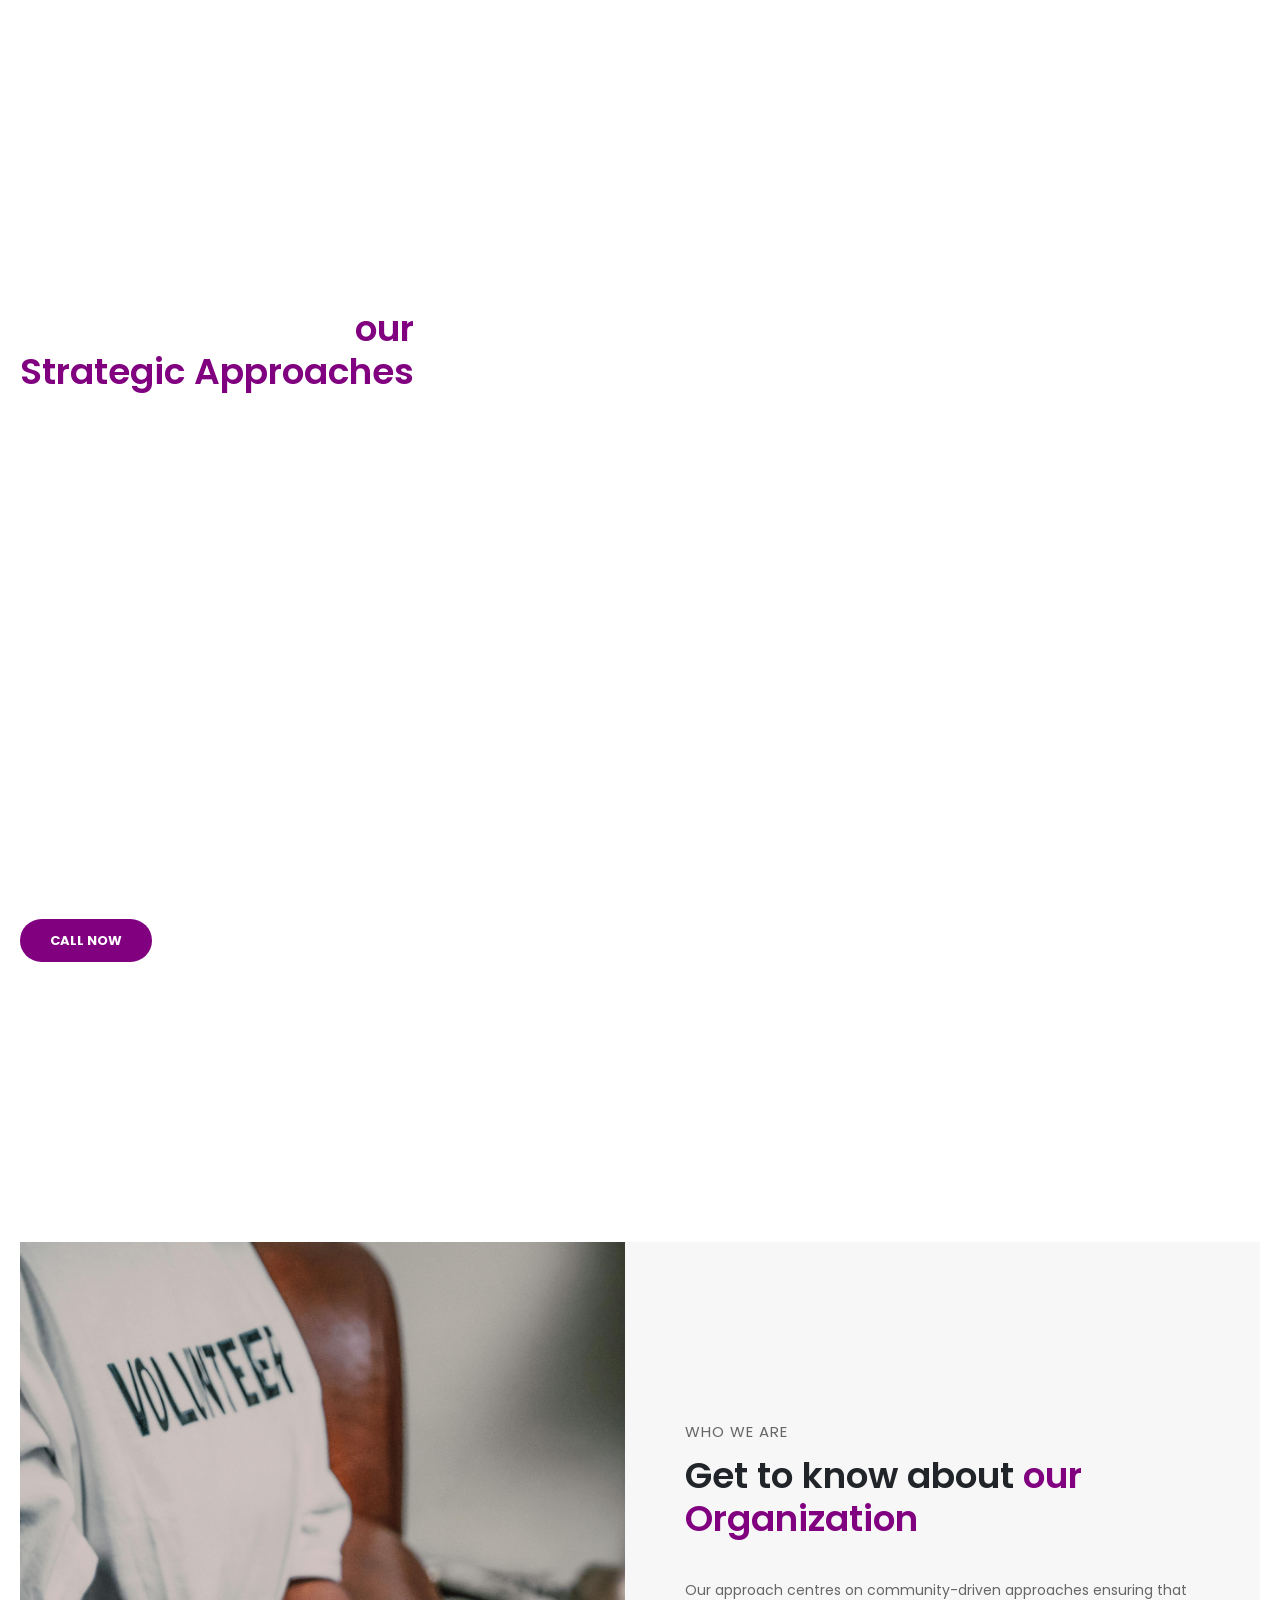
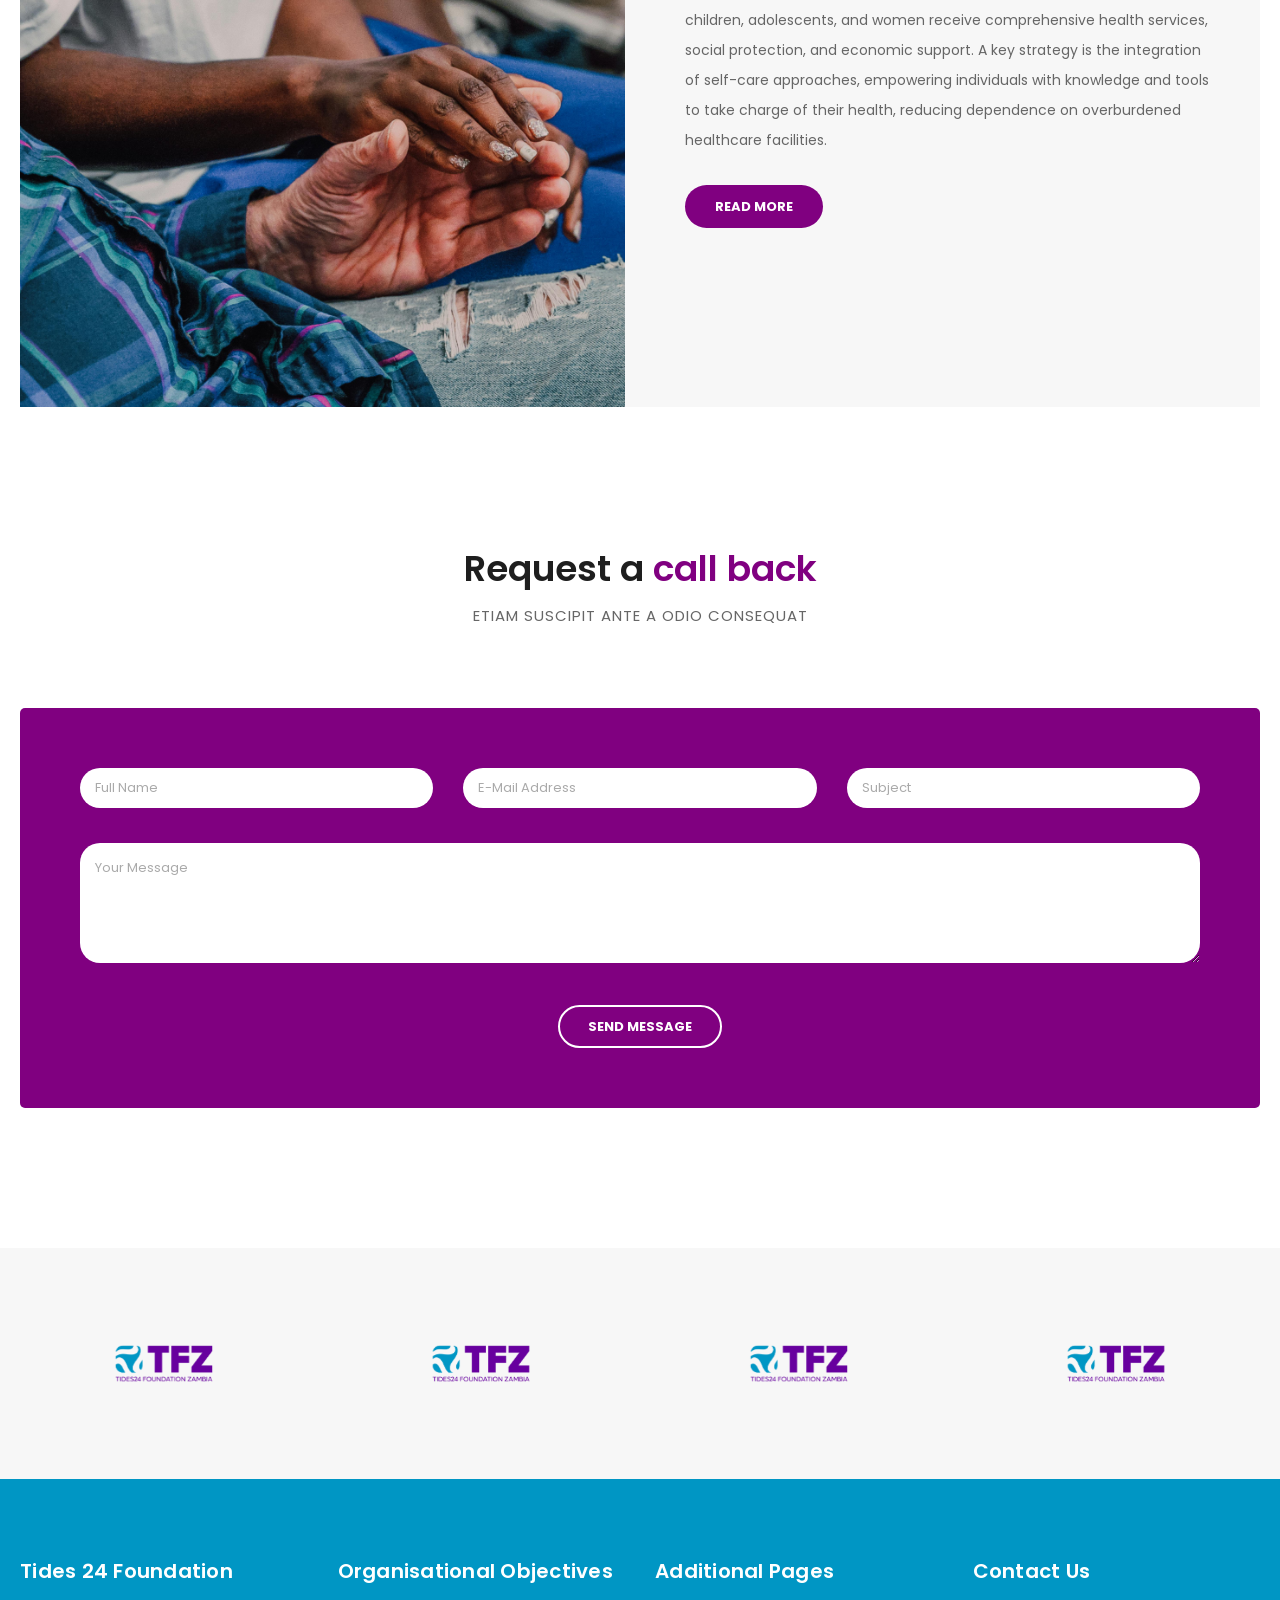
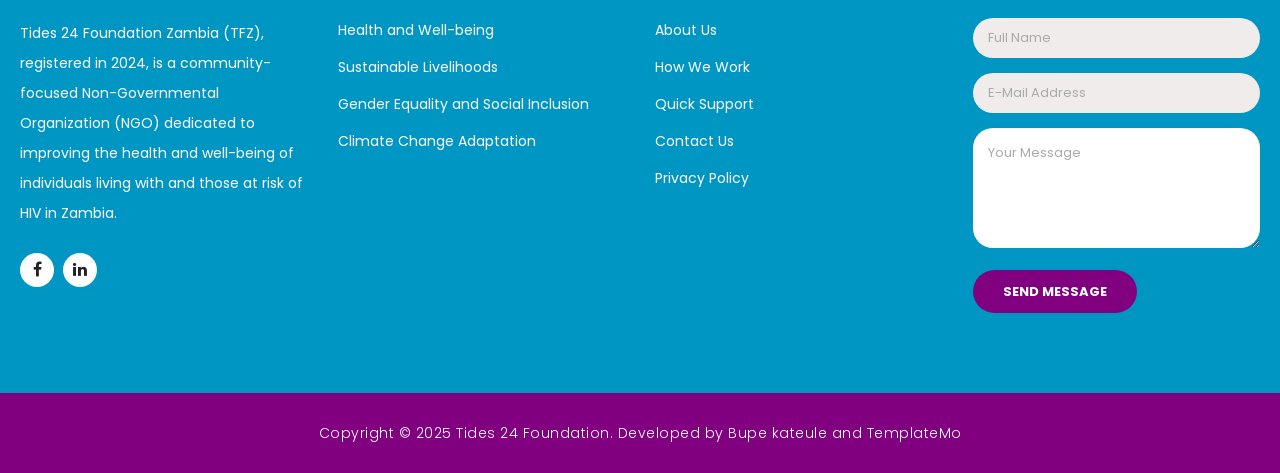
==== commit 2a5b6593: "mad-push images" ====
--- a/index.html
+++ b/index.html
@@ -53,9 +53,7 @@
           <div class="col-md-4">
             <ul class="right-icons">
               <li><a href=""><i class="fa fa-facebook"></i></a></li>
-              <li><a href="#"><i class="fa fa-twitter"></i></a></li>
               <li><a href="#"><i class="fa fa-linkedin"></i></a></li>
-              <li><a href="#"><i class="fa fa-behance"></i></a></li>
             </ul>
           </div>
         </div>
@@ -294,11 +292,13 @@
   </div>
 </div>
 
+
+
         <!-- Card 2 -->
 <div class="ngo-card large-card">
   <div class="card-image">
-    <img src="images/health-wellbeing.jpg" alt="Health & Well-Being">
-    <span class="badge health-badge">Health & Well-Being</span>
+    <img src="assets/images/activity1.png" alt="Health & Well-Being">
+    <span class="badge health-badge">Sustainable Livelihoods &amp; Economic Empowerment</span>
   </div>
 
   <div class="card-content">
@@ -307,53 +307,79 @@
       <span>🗓 1 December 2025</span>
     </div>
 
-    <h3>Health &amp; Well-Being</h3>
+    <h3>Sustainable Livelihoods &amp; Economic Empowerment</h3>
     <h4 class="card-subtitle">
-      TFZ Supports the National Launch of Lenacapavir on World AIDS Day 2025
+      Economic Empowerment of Peer Mentors through Skills Development in Product Smoking
+and Basic Agriculture
     </h4>
 
     <p>
-      On 1st December 2025, Zambia commemorated World AIDS Day under the theme 
-      “Overcoming Disruption, Transforming the AIDS Response.” The national event 
-      marked the official launch of Lenacapavir — a long-acting HIV prevention 
-      and treatment drug expanding options for pregnant and breastfeeding women 
-      and reducing the risk of mother-to-child transmission.
+      In 2025, Tides24 Foundation Zambia (TFZ), in partnership with the Latu Human Rights
+Foundation, implemented an economic empowerment initiative to strengthen the financial
+resilience of adolescent girls and young women serving as peer mentors under the Sis to Sis for
+Self-Care model.
+The initiative targeted 20 peer mentors from four implementation sites and focused on
+equipping them with practical, income-generating skills to promote self-reliance and long-term
+wellbeing.
     </p>
 
-    <p>
+    <!-- <p>
       As part of our Health and Well-Being focus area, TFZ strengthens access to 
       innovative, client-centered HIV prevention and treatment services for 
       adolescent girls, young women, and pregnant and breastfeeding mothers.
-    </p>
+    </p> -->
+
+   
 
     <div class="impact-box">
-      <strong>TFZ’s Contribution:</strong>
+      <strong>Product Smoking Techniques:</strong>
       <ul>
-        <li>Development of the national implementation plan</li>
-        <li>Contribution to SBCC material development</li>
-        <li>Promotion of HIV testing, care linkage & stigma reduction</li>
-        <li>Showcasing the Sis to Sis Peer Mentor Model</li>
+        <li>Proper product handling</li>
+        <li>Hygiene and food safety standards</li>
+        <li>Value addition techniques</li>
+        <li>Improving product quality and marketability</li>
       </ul>
     </div>
 
+    
+
+
     <div class="impact-box light">
-      <strong>Advancing Health & Well-Being:</strong>
+      <strong>Basic Agriculture 101</strong>
       <ul>
-        <li>Strengthening community engagement in HIV prevention</li>
-        <li>Increasing visibility of PBF-AGYW</li>
-        <li>Promoting stigma reduction & improved adherence</li>
-        <li>Advocating for expanded client-friendly services</li>
+        <li>Small-scale food production</li>
+        <li>Crop care and management</li>
+        <li>Sustainable farming practices</li>
       </ul>
     </div>
 
+    
+ 
+
+  
+
     <div class="impact-box">
+      <strong>Linking Economic Empowerment to HIV Prevention and SRHR:</strong>
+      <ul>
+        <li>Reduce reliance on risky coping mechanisms</li>
+        <li>Increase financial independence and decision-making power</li>
+        <li>Support sustained engagement in health, SRHR, and HIV services</li>
+      </ul>
+    </div>
+
+
+    
+
+       <div class="impact-box">
       <strong>The Way Forward:</strong>
       <ul>
-        <li>Promoting male engagement in HIV testing</li>
-        <li>Expanding community-based HIV testing services</li>
-        <li>Leveraging peer mentors to scale awareness</li>
+        <li>Supporting peer mentors to scale production</li>
+        <li>Facilitating access to local markets</li>
+        <li>Strengthening savings and reinvestment through community-based mechanisms such as Village Savings and Loan Associations (VSLAs)</li>
+      
       </ul>
     </div>
+
 
     <a href="#" class="read-more">Read Full Health Report →</a>
   </div>
@@ -396,7 +422,7 @@
         
           <div class="col-md-4">
             <div class="service-item">
-              <img src="assets/images/Tides5.jpg" alt="">
+              <img src="assets/images/Health and Well-being.jpg" alt="">
               <div class="down-content">
                 <h4>Health and Well-being</h4>
                 <p>1.To enhance comprehensive healthcare access, focusing on HIV prevention, treatment, and overall health services for  children, women and   young people.</p>
@@ -406,7 +432,7 @@
           </div>
           <div class="col-md-4">
             <div class="service-item">
-              <img src="assets/images/Tides3.jpg" alt="">
+              <img src="assets/images/Sustainable Livelihoods.jpg" alt="">
               <div class="down-content">
                 <h4>Sustainable Livelihoods</h4>
                 <p>Foster economic empowerment and resilience among Adolescents and young women, women and  people living with or at risk of HIV </p>
@@ -416,7 +442,7 @@
           </div>
           <div class="col-md-4">
             <div class="service-item">
-              <img src="assets/images/Tides4.jpg" alt="">
+              <img src="assets/images/Gender Equality and Social Inclusion.jpg" alt="">
               <div class="down-content">
                 <h4>Gender Equality and Social Inclusion</h4>
                 <p>Promote gender-transformative and inclusive practices, empowering women, youth, and marginalized groups</p>
@@ -427,7 +453,7 @@
 
           <div class="col-md-4">
             <div class="service-item">
-              <img src="assets/images/Tides4.jpg" alt="">
+              <img src="assets/images/Economic Empowerment.jpg" alt="">
               <div class="down-content">
                 <h4>Economic Empowerment</h4>
                 <p>In 2025, Tides24 Foundation Zambia (TFZ), in partnership with the Latu Human Rights
@@ -708,7 +734,6 @@
             <p>Tides 24 Foundation Zambia (TFZ), registered in 2024, is a community-focused Non-Governmental Organization (NGO) dedicated to improving the health and well-being of individuals living with and those at risk of HIV in Zambia. </p>
             <ul class="social-icons">
               <li><a rel="nofollow" href="https://fb.com/templatemo" target="_blank"><i class="fa fa-facebook"></i></a></li>
-              <li><a href="#"><i class="fa fa-twitter"></i></a></li>
               <li><a href="#"><i class="fa fa-linkedin"></i></a></li>
              
             </ul>
@@ -716,11 +741,11 @@
           <div class="col-md-3 footer-item">
             <h4>Organisational Objectives </h4>
             <ul class="menu-list">
-              <li><a href="./try.html">Health and Well-being</a></li>
-              <li><a href="./try.html">Sustainable Livelihoods</a></li>
-              <li><a href="./try.html">Gender Equality and Social Inclusion</a></li>
-              <li><a href="./try.html">Climate Change Adaptation</a></li>
-              <li><a href="./try.html">Community Empowerment and Governance</a></li>
+              <li><a href="https://web.facebook.com/profile.php?id=61575673955235">Health and Well-being</a></li>
+              <li><a href="https://web.facebook.com/profile.php?id=61575673955235">Sustainable Livelihoods</a></li>
+              <li><a href="https://web.facebook.com/profile.php?id=61575673955235">Gender Equality and Social Inclusion</a></li>
+              <li><a href="https://web.facebook.com/profile.php?id=61575673955235">Climate Change Adaptation</a></li>
+             
             </ul>
           </div>
           <div class="col-md-3 footer-item">
--- a/assets/css/templatemo-finance-business.css
+++ b/assets/css/templatemo-finance-business.css
@@ -387,15 +387,15 @@
 }
 
 .Modern-Slider .item-1 .img-fill {
-	background-image: url(../images/hand.png);
+	background-image: url(../images/web-cover1.png);
 }
 
 .Modern-Slider .item-2 .img-fill {
-	background-image: url(../images/hiv33.png);
+	background-image: url(../images/web\ cover.png);
 }
 
 .Modern-Slider .item-3 .img-fill {
-	background-image: url(../images/hiv2.png);
+	background-image: url(../images/web-cover2.png);
 }
 
 .Modern-Slider .NextArrow{
@@ -1528,6 +1528,8 @@
 
 
 
+
+
 /* Responsive Style */
 @media (max-width: 768px) {
 	.sub-header {
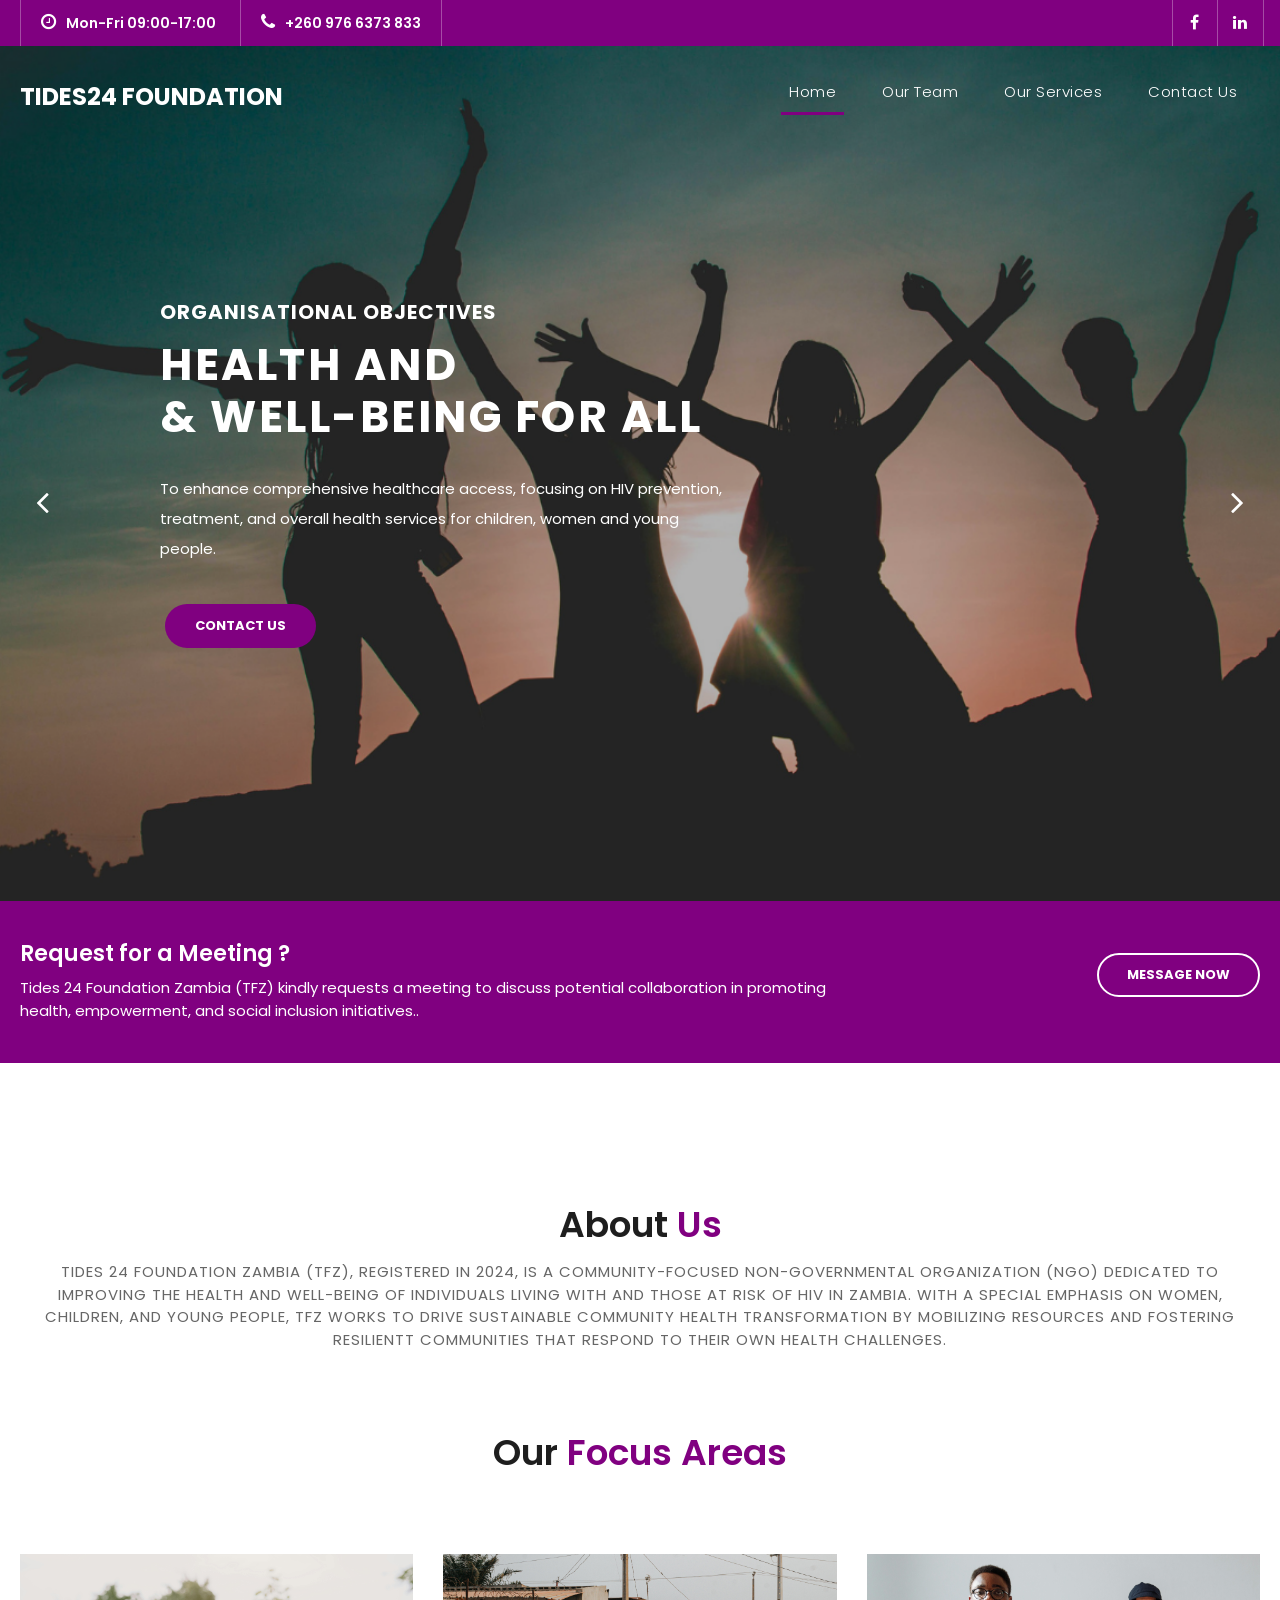
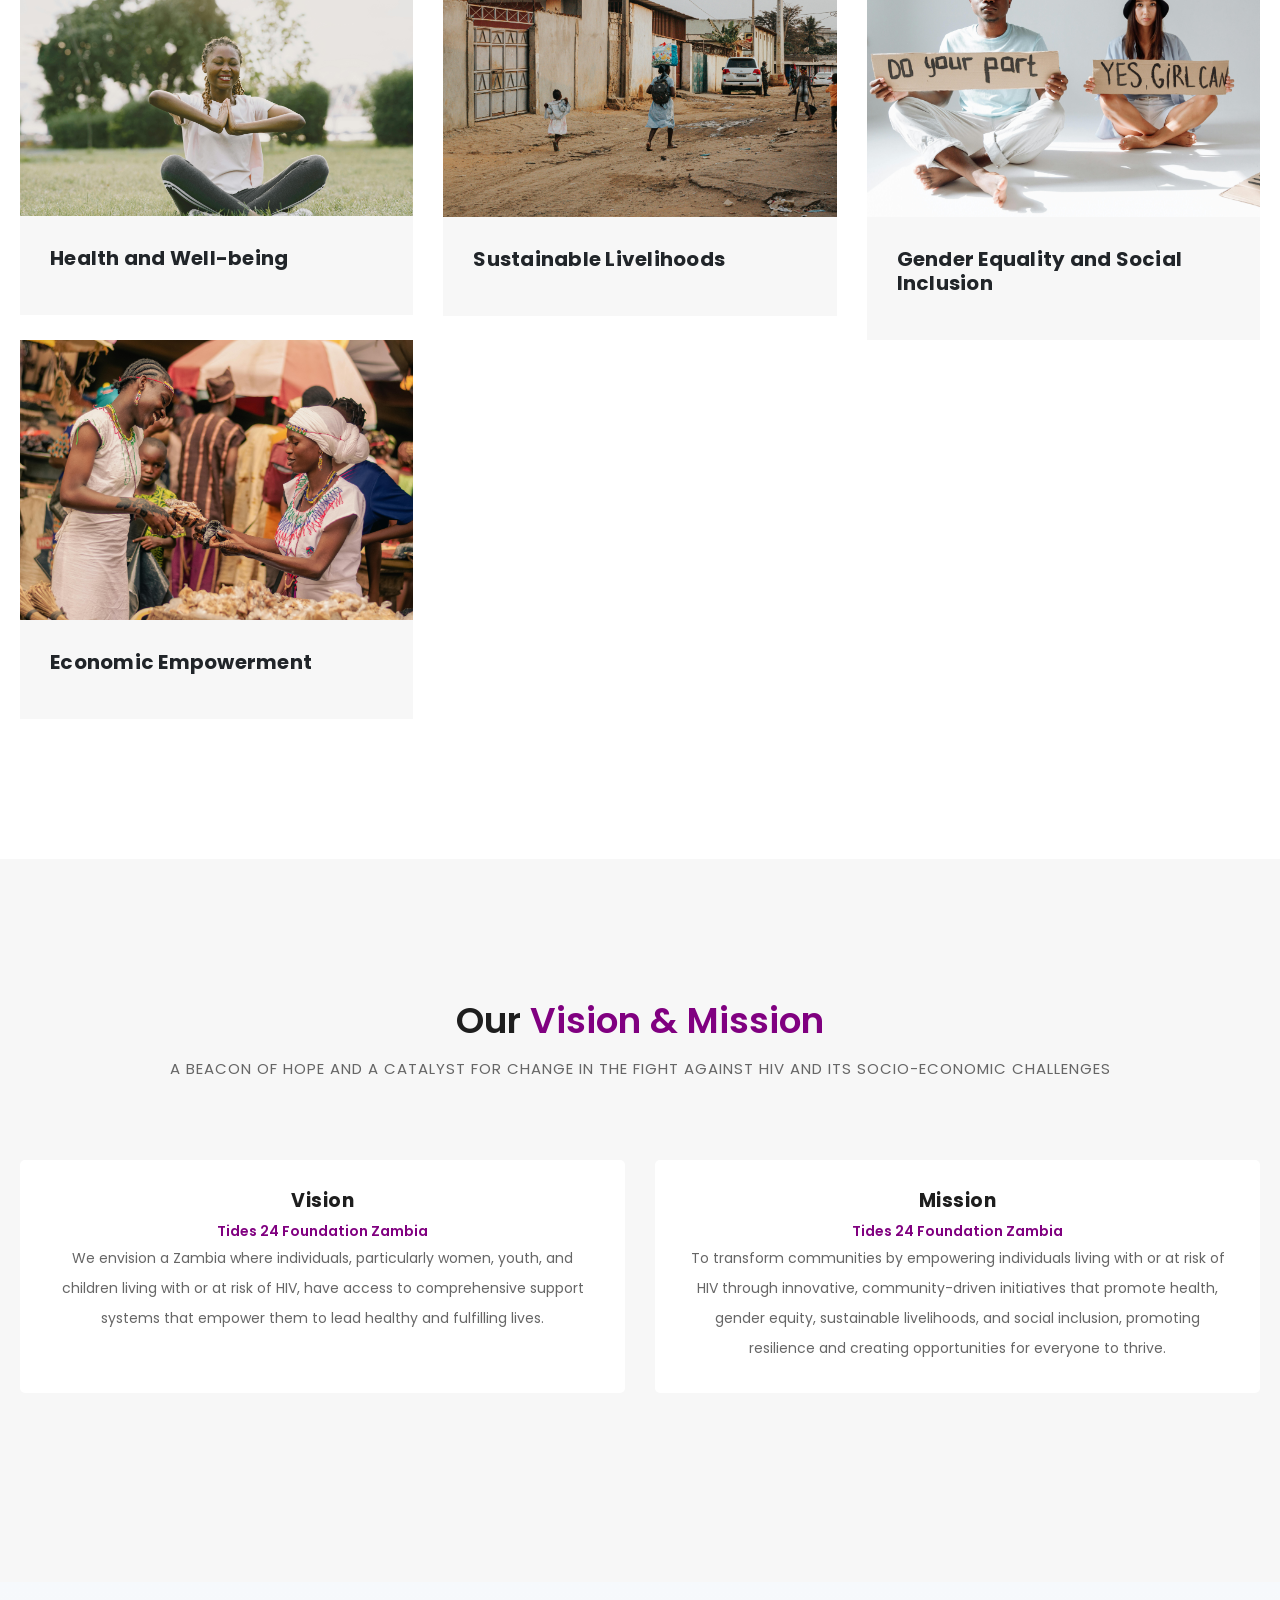
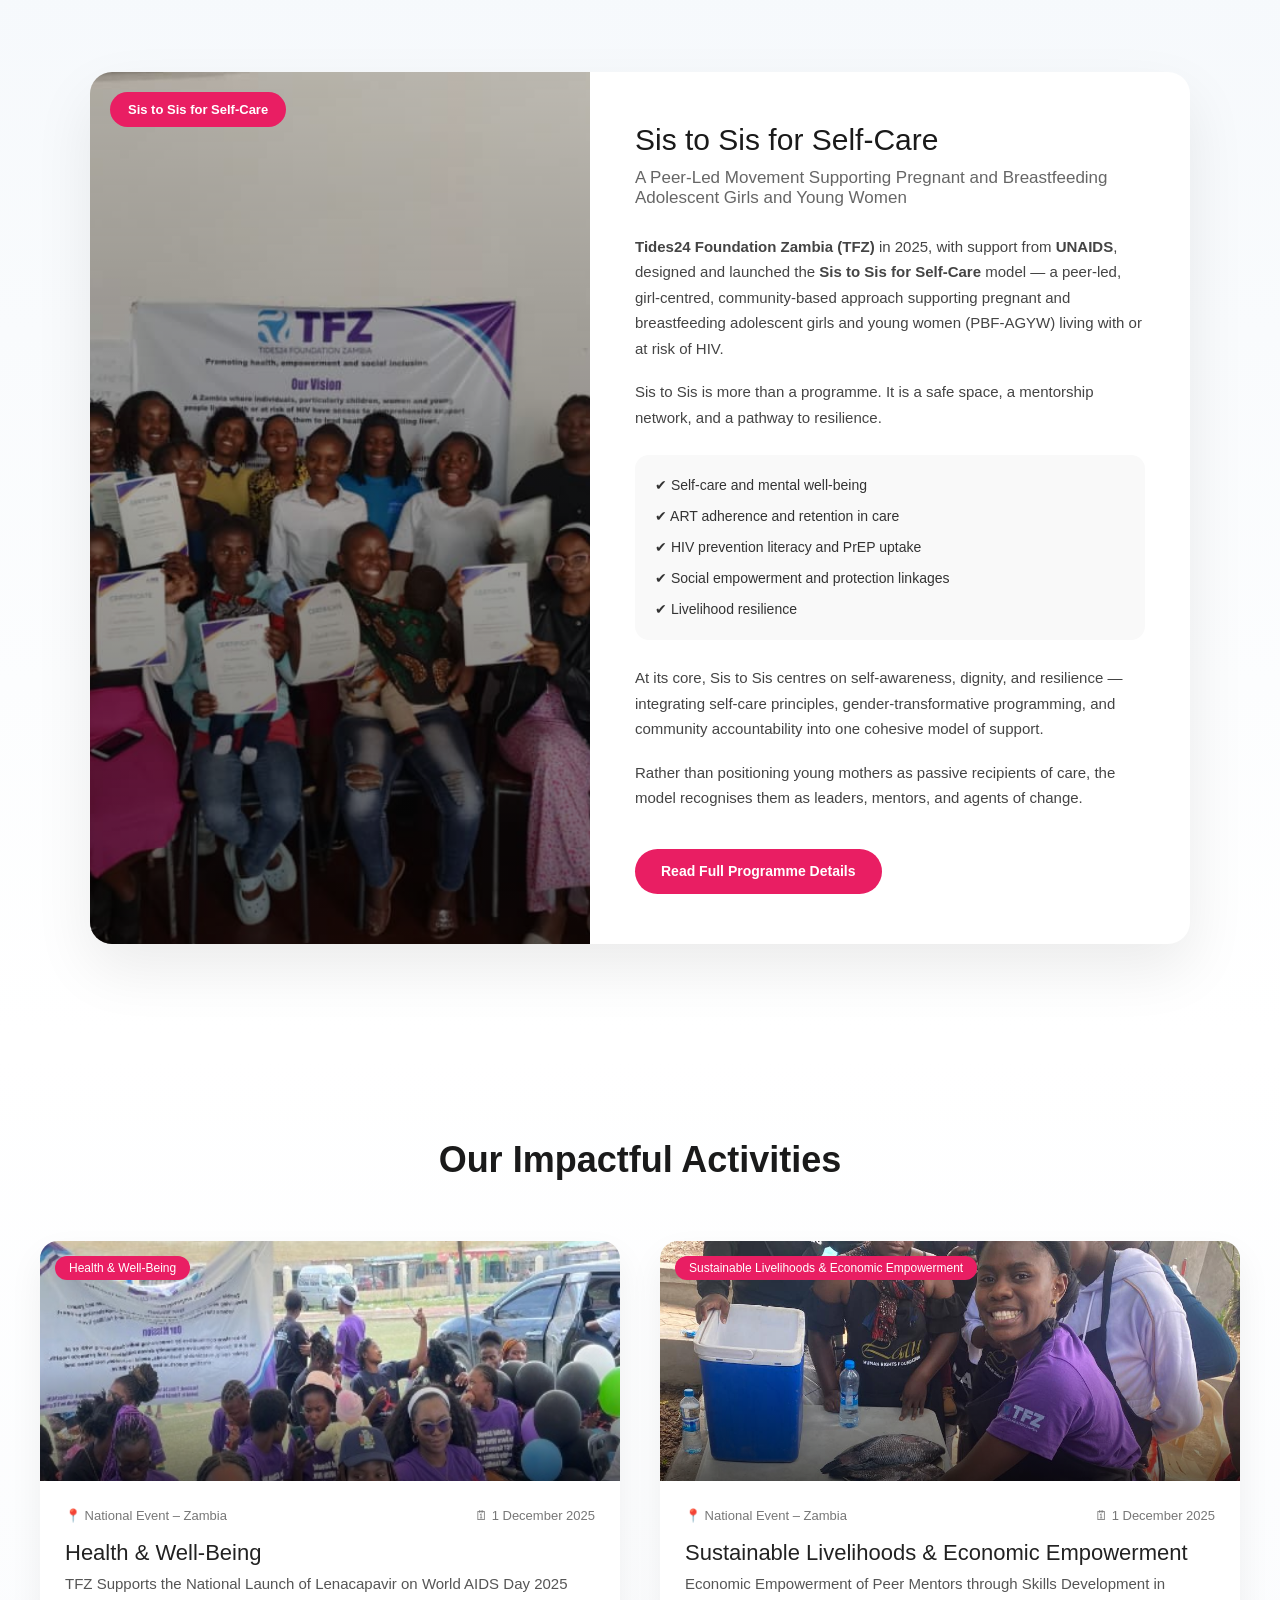
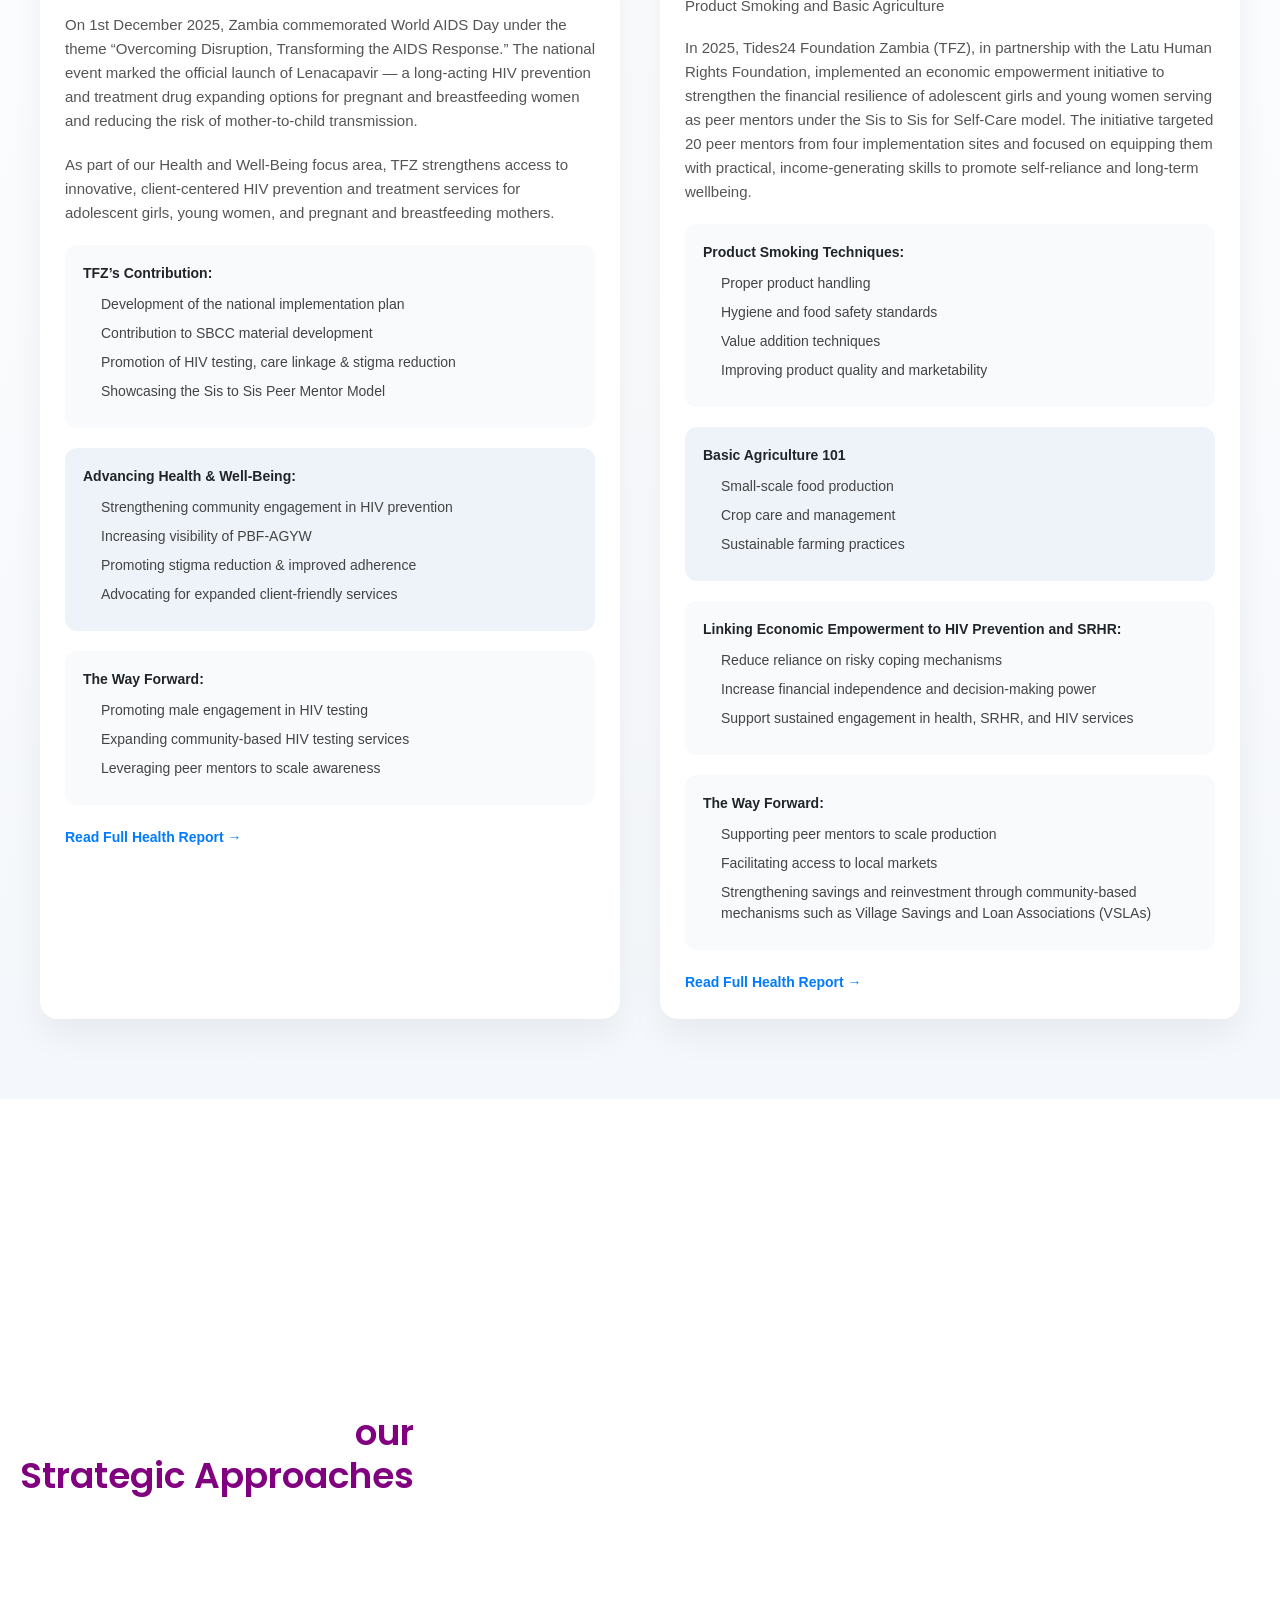
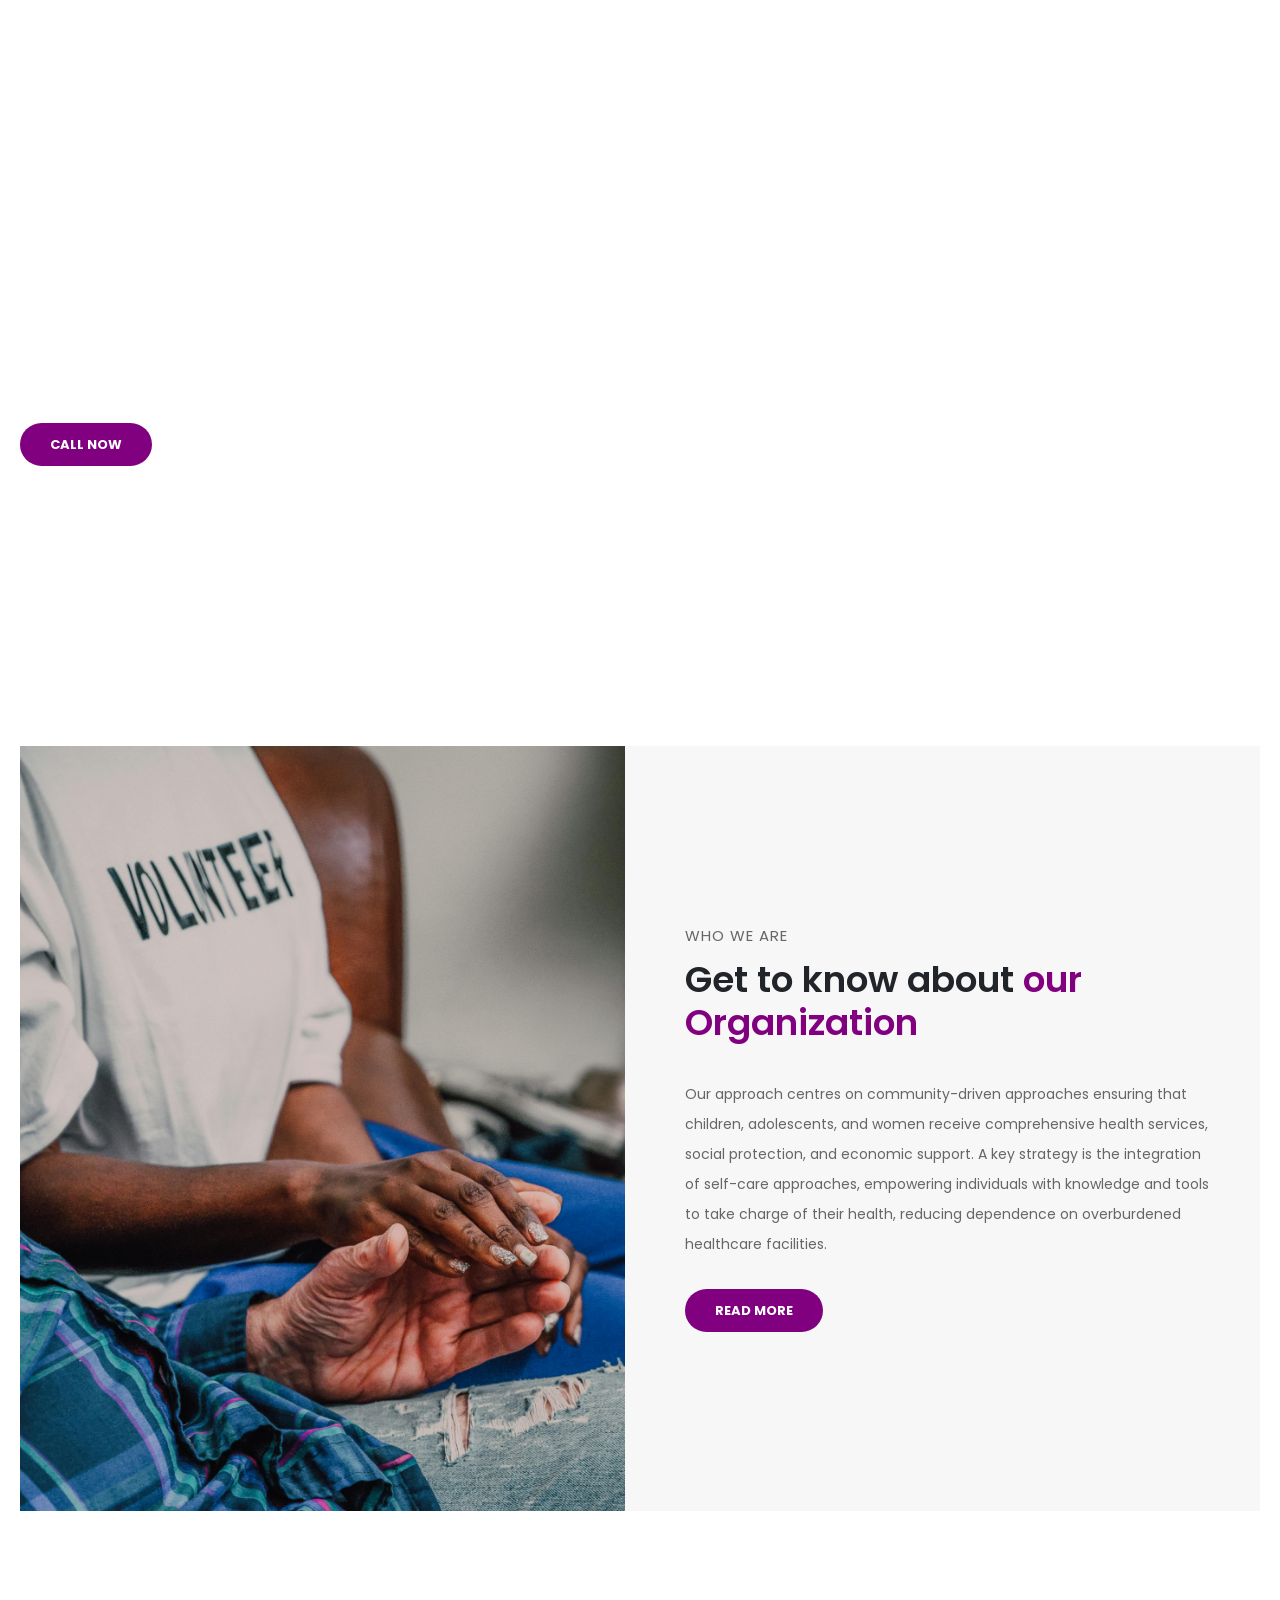
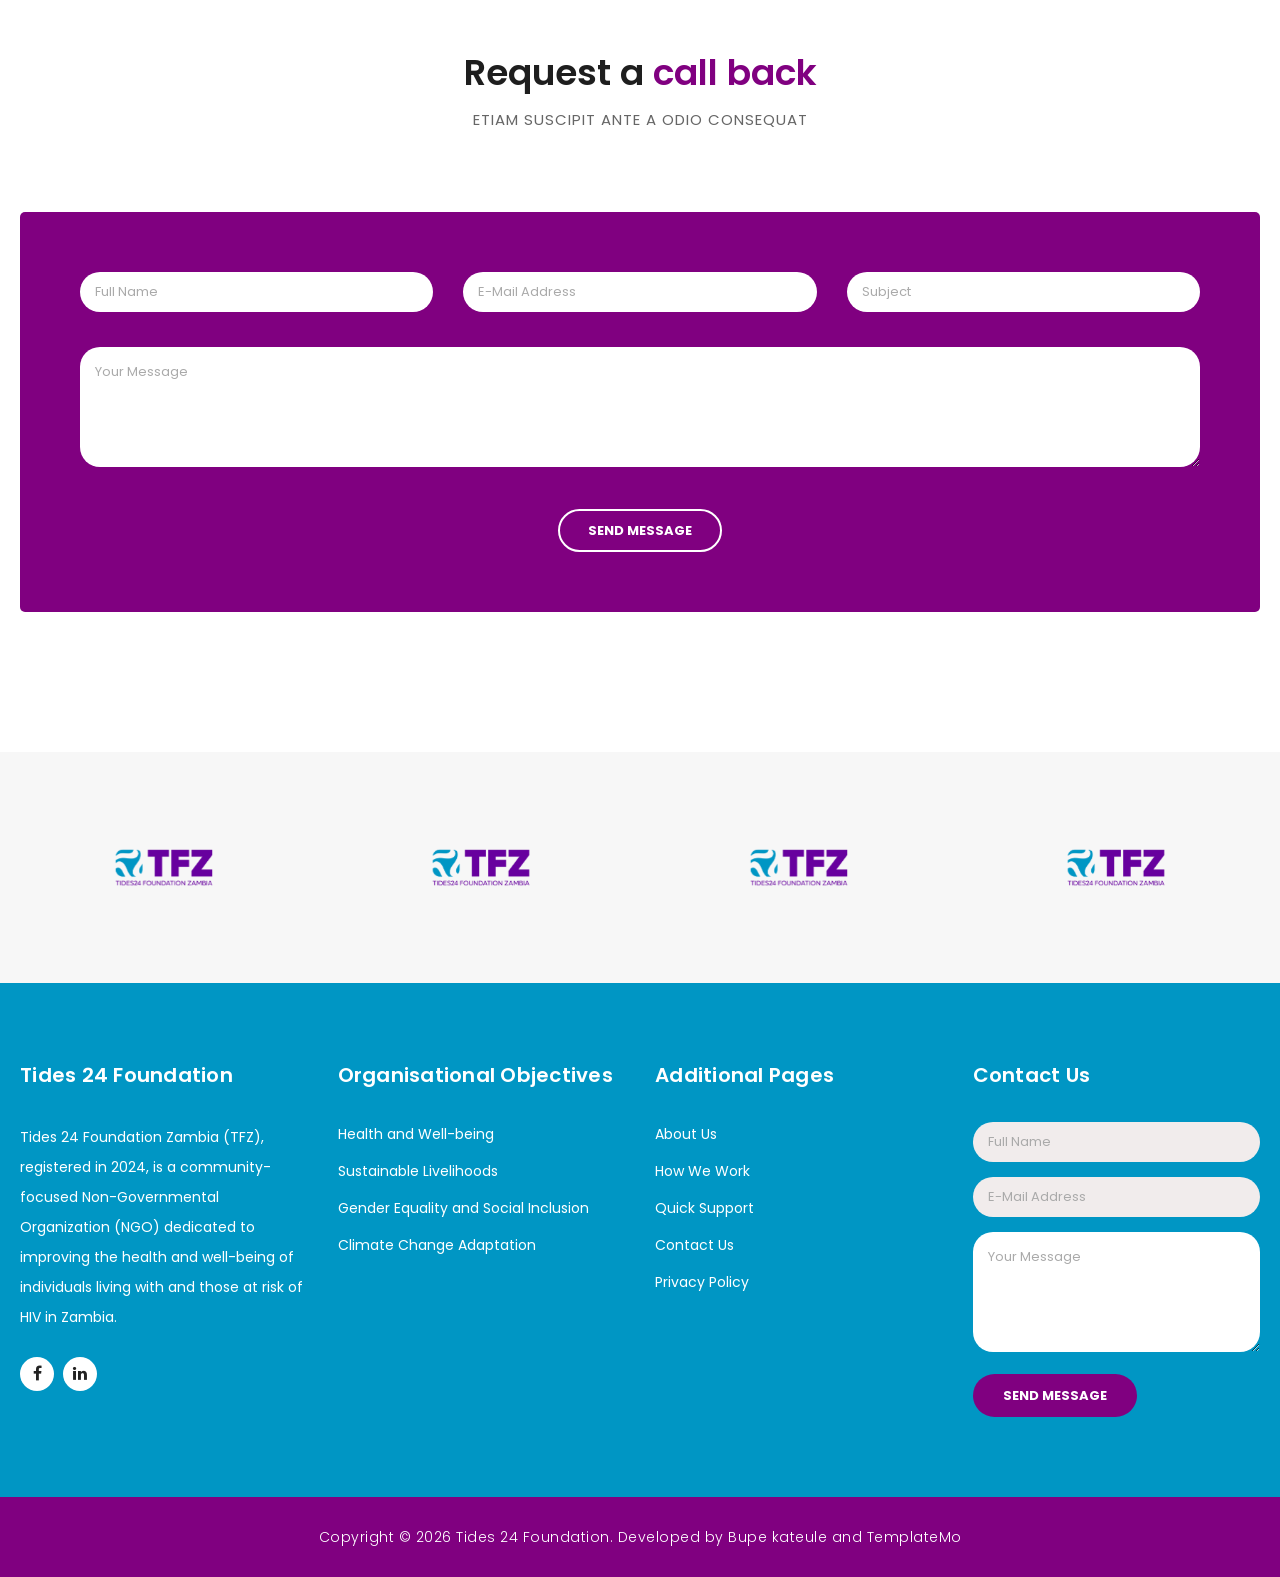
==== commit b292bf01: "fast-push pushed pages" ====
--- a/index.html
+++ b/index.html
@@ -75,19 +75,16 @@
                 </a>
               </li>
               <li  class="nav-item ">
-                <a class="nav-link" href="about.html">About Us
-
-                  
-                </a>
+                <a class="nav-link" href="about.html">Our Team </a>
               </li>
               <li class="nav-item ">
                 <a class="nav-link" href="services.html">Our Services</a>
               </li>
+              <!-- <li class="nav-item">
+                <a class="nav-link" href="contact.html">Contact Us</a>
+              </li> -->
               <li class="nav-item">
                 <a class="nav-link" href="contact.html">Contact Us</a>
-              </li>
-              <li class="nav-item">
-                <a class="nav-link" href="one-page.html">One Page</a>
               </li>
             </ul>
           </div>
@@ -160,6 +157,141 @@
 
 
 
+    <div class="services" id="services">
+      <div class="container">
+        <div class="row">
+          <div class="col-md-12">
+            <div class="section-heading">
+              <h2>About <em>Us</em></h2>
+              <span>Tides 24 Foundation Zambia (TFZ), registered in 2024, is a community-focused Non-Governmental Organization (NGO) dedicated to improving the health and well-being of individuals living with and those at risk of HIV in Zambia. With a special emphasis on women, children, and young people, TFZ works to drive sustainable community health transformation by mobilizing resources and fostering resilientt communities that respond to their own health challenges.</span>
+            </div>
+          </div>
+
+          <div class="col-md-12">
+            <div class="section-heading">
+              <h2>Our<em> Focus Areas</em></h2>
+             
+            </div>
+          </div>
+
+        
+          <div class="col-md-4">
+            <div class="service-item">
+              <img src="assets/images/Health and Well-being.jpg" alt="">
+              <div class="down-content">
+                <h4>Health and Well-being</h4>
+                <!-- <p>1.To enhance comprehensive healthcare access, focusing on HIV prevention, treatment, and overall health services for  children, women and   young people.</p> -->
+                <!-- <a href="" class="filled-button">Donate Now</a> -->
+              </div>
+            </div>
+          </div>
+          <div class="col-md-4">
+            <div class="service-item">
+              <img src="assets/images/Sustainable Livelihoods.jpg" alt="">
+              <div class="down-content">
+                <h4>Sustainable Livelihoods</h4>
+                <!-- <p>Foster economic empowerment and resilience among Adolescents and young women, women and  people living with or at risk of HIV </p> -->
+                <!-- <a href="" class="filled-button">Donate Now</a> -->
+              </div>
+            </div>
+          </div>
+          <div class="col-md-4">
+            <div class="service-item">
+              <img src="assets/images/Gender Equality and Social Inclusion.jpg" alt="">
+              <div class="down-content">
+                <h4>Gender Equality and Social Inclusion</h4>
+                <!-- <p>Promote gender-transformative and inclusive practices, empowering women, youth, and marginalized groups</p> -->
+                <!-- <a href="" class="filled-button">Donate Now</a> -->
+              </div>
+            </div>
+          </div>
+
+          <div class="col-md-4">
+            <div class="service-item">
+              <img src="assets/images/Economic Empowerment.jpg" alt="">
+              <div class="down-content">
+                <h4>Economic Empowerment</h4>
+                <!-- <p>In 2025, Tides24 Foundation Zambia (TFZ), in partnership with the Latu Human Rights
+Foundation, implemented an economic empowerment initiative to strengthen the financial
+resilience of adolescent girls and young women serving as peer mentors under the Sis to Sis for
+Self-Care model.
+The initiative targeted 20 peer mentors from four implementation sites and focused on
+equipping them with practical, income-generating skills to promote self-reliance and long-term
+wellbeing.</p> -->
+                <!-- <a href="" class="filled-button">Donate Now</a> -->
+              </div>
+            </div>
+          </div>
+
+        </div>
+      </div>
+    </div>
+
+
+
+
+    
+    <div class="testimonials">
+      <div class="container">
+        <div class="row">
+          <div class="col-md-12">
+            <div class="section-heading">
+              <h2>Our  <em> Vision & Mission</em></h2>
+              <span>A beacon of hope and a catalyst for change in the fight against HIV and its socio-economic challenges</span>
+            </div>
+          </div>
+          <div class="col-md-12">
+            <div class="owl-testimonials owl-carousel">
+              
+              <div class="testimonial-item">
+                <div class="inner-content">
+                  <h4>Vision</h4>
+                  
+                  <span style="color: purple;">Tides 24 Foundation Zambia </span>
+                  <p>We envision a Zambia where individuals, particularly women, youth, and children living with or at risk of HIV, have access to comprehensive support systems that empower them to lead healthy and fulfilling lives.<br> <br>
+</p>
+                </div>
+                <img src="http://placehold.it/60x60" alt="">
+              </div>
+              
+              <div class="testimonial-item">
+                <div class="inner-content">
+                  <h4>Mission</h4>
+                   <span  style="color: purple;">Tides 24 Foundation Zambia </span>
+                  <p>To transform communities by empowering individuals living with or at risk of HIV through innovative, community-driven initiatives that promote health, gender equity, sustainable livelihoods, and social inclusion, promoting resilience and creating opportunities for everyone to thrive.</p>
+                </div>
+                <img src="http://placehold.it/60x60" alt="">
+              </div>
+              
+              <div class="testimonial-item">
+                <div class="inner-content">
+                  <h4>David Wood</h4>
+                  <span>Chief Accountant</span>
+                  <p>"Ut ultricies maximus turpis, in sollicitudin ligula posuere vel. Donec finibus maximus neque, vitae egestas quam imperdiet nec. Proin nec mauris eu tortor consectetur tristique."</p>
+                </div>
+                <img src="http://placehold.it/60x60" alt="">
+              </div>
+              
+              <div class="testimonial-item">
+                <div class="inner-content">
+                  <h4>Andrew Boom</h4>
+                  <span>Marketing Head</span>
+                  <p>"Curabitur sollicitudin, tortor at suscipit volutpat, nisi arcu aliquet dui, vitae semper sem turpis quis libero. Quisque vulputate lacinia nisl ac lobortis."</p>
+                </div>
+                <img src="http://placehold.it/60x60" alt="">
+              </div>
+              
+            </div>
+          </div>
+        </div>
+      </div>
+    </div>
+
+
+
+
+
+
 
 <section class="featured-activity">
   <div class="featured-card">
@@ -402,132 +534,9 @@
 
 
 
-    <div class="services" id="services">
-      <div class="container">
-        <div class="row">
-          <div class="col-md-12">
-            <div class="section-heading">
-              <h2>About <em>Us</em></h2>
-              <span>Tides 24 Foundation Zambia (TFZ), registered in 2024, is a community-focused Non-Governmental Organization (NGO) dedicated to improving the health and well-being of individuals living with and those at risk of HIV in Zambia. With a special emphasis on women, children, and young people, TFZ works to drive sustainable community health transformation by mobilizing resources and fostering resilientt communities that respond to their own health challenges.</span>
-            </div>
-          </div>
-
-          <div class="col-md-12">
-            <div class="section-heading">
-              <h2>Our<em> Focus Areas</em></h2>
-             
-            </div>
-          </div>
-
-        
-          <div class="col-md-4">
-            <div class="service-item">
-              <img src="assets/images/Health and Well-being.jpg" alt="">
-              <div class="down-content">
-                <h4>Health and Well-being</h4>
-                <p>1.To enhance comprehensive healthcare access, focusing on HIV prevention, treatment, and overall health services for  children, women and   young people.</p>
-                <!-- <a href="" class="filled-button">Donate Now</a> -->
-              </div>
-            </div>
-          </div>
-          <div class="col-md-4">
-            <div class="service-item">
-              <img src="assets/images/Sustainable Livelihoods.jpg" alt="">
-              <div class="down-content">
-                <h4>Sustainable Livelihoods</h4>
-                <p>Foster economic empowerment and resilience among Adolescents and young women, women and  people living with or at risk of HIV </p>
-                <!-- <a href="" class="filled-button">Donate Now</a> -->
-              </div>
-            </div>
-          </div>
-          <div class="col-md-4">
-            <div class="service-item">
-              <img src="assets/images/Gender Equality and Social Inclusion.jpg" alt="">
-              <div class="down-content">
-                <h4>Gender Equality and Social Inclusion</h4>
-                <p>Promote gender-transformative and inclusive practices, empowering women, youth, and marginalized groups</p>
-                <!-- <a href="" class="filled-button">Donate Now</a> -->
-              </div>
-            </div>
-          </div>
-
-          <div class="col-md-4">
-            <div class="service-item">
-              <img src="assets/images/Economic Empowerment.jpg" alt="">
-              <div class="down-content">
-                <h4>Economic Empowerment</h4>
-                <p>In 2025, Tides24 Foundation Zambia (TFZ), in partnership with the Latu Human Rights
-Foundation, implemented an economic empowerment initiative to strengthen the financial
-resilience of adolescent girls and young women serving as peer mentors under the Sis to Sis for
-Self-Care model.
-The initiative targeted 20 peer mentors from four implementation sites and focused on
-equipping them with practical, income-generating skills to promote self-reliance and long-term
-wellbeing.</p>
-                <!-- <a href="" class="filled-button">Donate Now</a> -->
-              </div>
-            </div>
-          </div>
-
-        </div>
-      </div>
-    </div>
-
-    
-    <div class="testimonials">
-      <div class="container">
-        <div class="row">
-          <div class="col-md-12">
-            <div class="section-heading">
-              <h2>Our  <em> Vision & Mission</em></h2>
-              <span>A beacon of hope and a catalyst for change in the fight against HIV and its socio-economic challenges</span>
-            </div>
-          </div>
-          <div class="col-md-12">
-            <div class="owl-testimonials owl-carousel">
-              
-              <div class="testimonial-item">
-                <div class="inner-content">
-                  <h4>Vision</h4>
-                  
-                  <span style="color: purple;">Tides 24 Foundation Zambia </span>
-                  <p>We envision a Zambia where individuals, particularly women, youth, and children living with or at risk of HIV, have access to comprehensive support systems that empower them to lead healthy and fulfilling lives.<br> <br>
-</p>
-                </div>
-                <img src="http://placehold.it/60x60" alt="">
-              </div>
-              
-              <div class="testimonial-item">
-                <div class="inner-content">
-                  <h4>Mission</h4>
-                   <span  style="color: purple;">Tides 24 Foundation Zambia </span>
-                  <p>To transform communities by empowering individuals living with or at risk of HIV through innovative, community-driven initiatives that promote health, gender equity, sustainable livelihoods, and social inclusion, promoting resilience and creating opportunities for everyone to thrive.</p>
-                </div>
-                <img src="http://placehold.it/60x60" alt="">
-              </div>
-              
-              <div class="testimonial-item">
-                <div class="inner-content">
-                  <h4>David Wood</h4>
-                  <span>Chief Accountant</span>
-                  <p>"Ut ultricies maximus turpis, in sollicitudin ligula posuere vel. Donec finibus maximus neque, vitae egestas quam imperdiet nec. Proin nec mauris eu tortor consectetur tristique."</p>
-                </div>
-                <img src="http://placehold.it/60x60" alt="">
-              </div>
-              
-              <div class="testimonial-item">
-                <div class="inner-content">
-                  <h4>Andrew Boom</h4>
-                  <span>Marketing Head</span>
-                  <p>"Curabitur sollicitudin, tortor at suscipit volutpat, nisi arcu aliquet dui, vitae semper sem turpis quis libero. Quisque vulputate lacinia nisl ac lobortis."</p>
-                </div>
-                <img src="http://placehold.it/60x60" alt="">
-              </div>
-              
-            </div>
-          </div>
-        </div>
-      </div>
-    </div>
+
+
+
 
     <div class="fun-facts">
       <div class="container">
@@ -795,7 +804,7 @@
       <div class="container">
         <div class="row">
           <div class="col-md-12">
-            <p>Copyright &copy; 2025 Tides 24 Foundation.
+            <p>Copyright &copy; 2026 Tides 24 Foundation.
             
            Developed by Bupe kateule and <a rel="nofollow noopener" href="https://templatemo.com" target="_blank">TemplateMo</a></p>
           </div>
@@ -813,7 +822,7 @@
     <script src="assets/js/owl.js"></script>
     <script src="assets/js/slick.js"></script>
     <script src="assets/js/accordions.js"></script>
-    <script>
+    <!-- <script>
       $(function() {
         // Single Page Nav
         $('#navbarResponsive').singlePageNav({
@@ -826,7 +835,7 @@
           $('#navbarResponsive').removeClass('show');
         });
       });
-    </script>
+    </script> -->
 
     <script language = "text/Javascript"> 
       cleared[0] = cleared[1] = cleared[2] = 0; //set a cleared flag for each field
--- a/assets/css/templatemo-finance-business.css
+++ b/assets/css/templatemo-finance-business.css
@@ -92,7 +92,7 @@
 	letter-spacing: 1px;
 }
 
-#preloader {
+/* #preloader {
   overflow: hidden;
   background: purple;
   left: 0;
@@ -139,7 +139,7 @@
 #preloader .jumper > div:nth-child(3) {
   -webkit-animation-delay: 0.66666s;
   animation-delay: 0.66666s;
-}
+} */
 
 @-webkit-keyframes jumper {
   0% {
@@ -231,6 +231,8 @@
 
 
 /* Header Style */
+
+
 header {
 	position: absolute;
 	z-index: 99999;
@@ -245,6 +247,7 @@
 header .navbar {
 	padding: 20px 0px;
 }
+
 .background-header .navbar {
 	padding: 10px 0px;
 }
@@ -304,6 +307,8 @@
 	transition: all 0.5s;
 	margin-top: 5px;
 }
+
+
 .navbar .navbar-nav .nav-link:hover,
 .navbar .navbar-nav .active>.nav-link,
 .navbar .navbar-nav .nav-link.current,
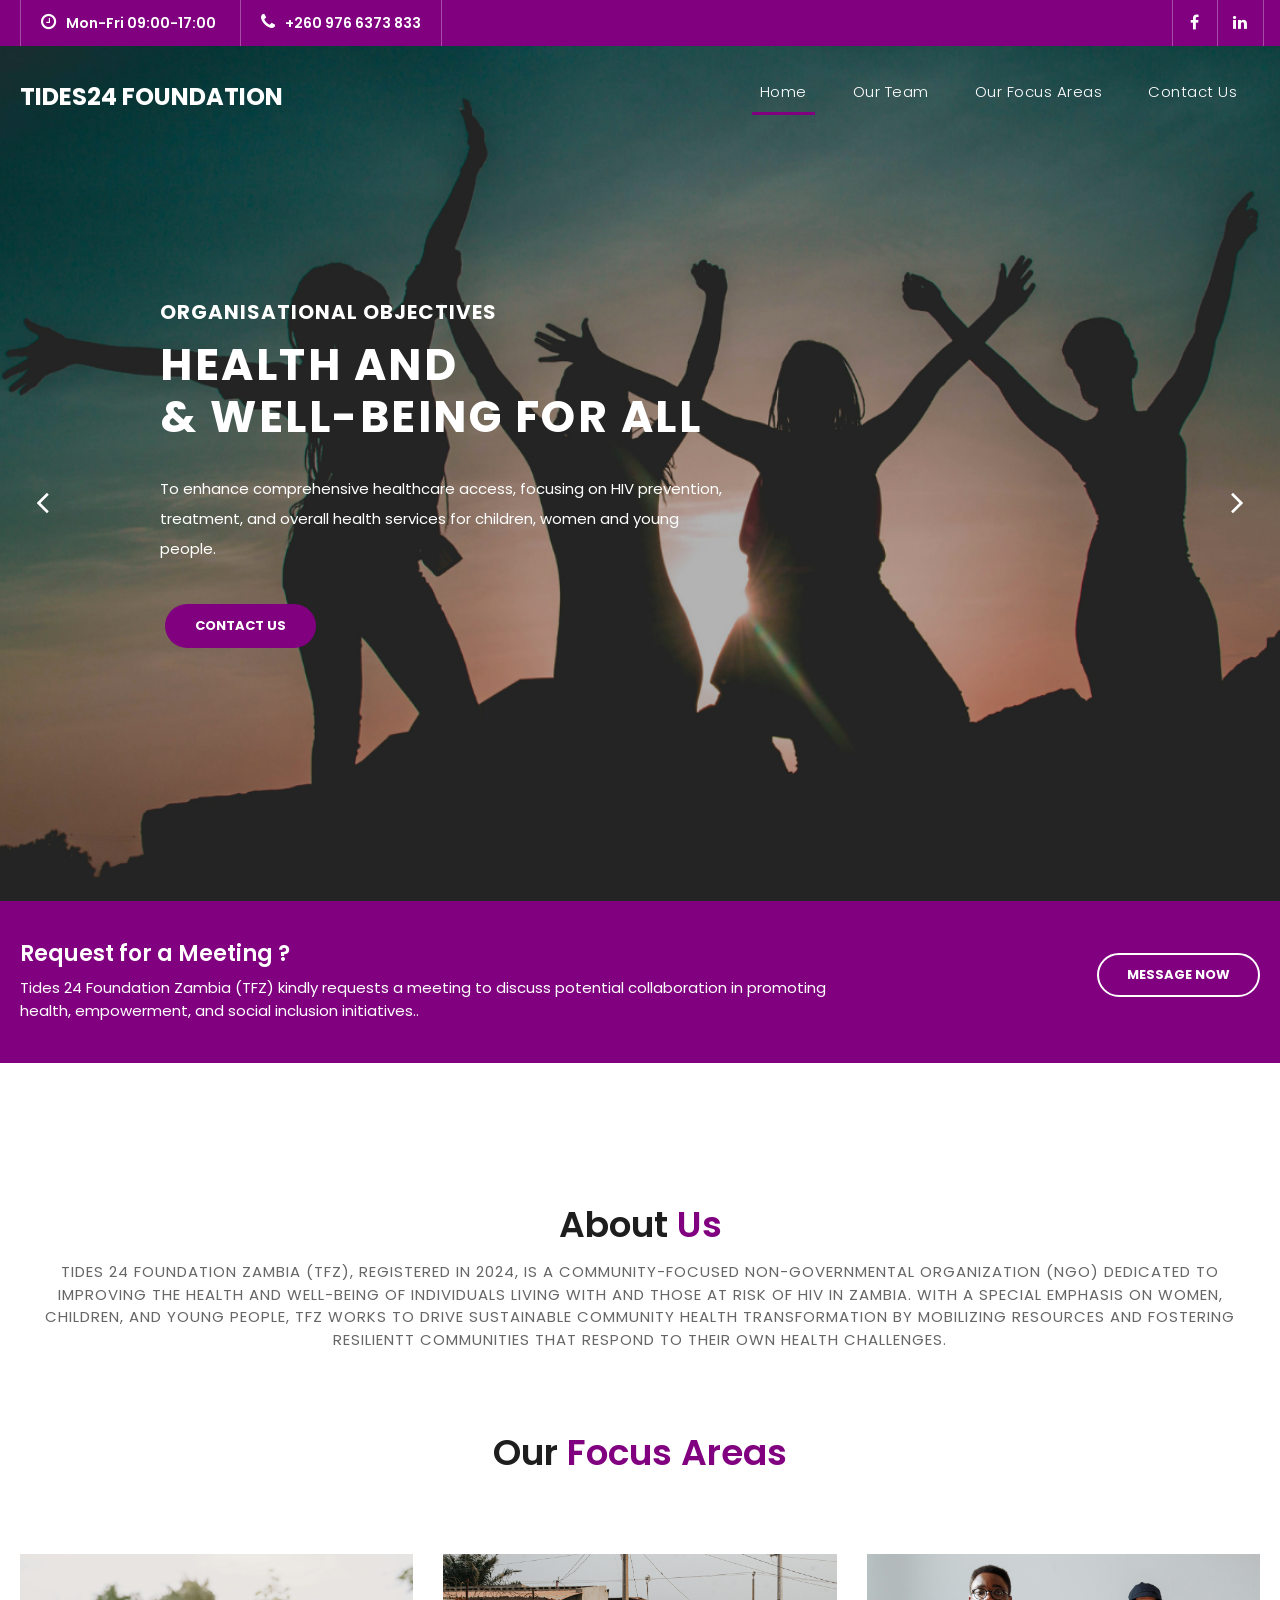
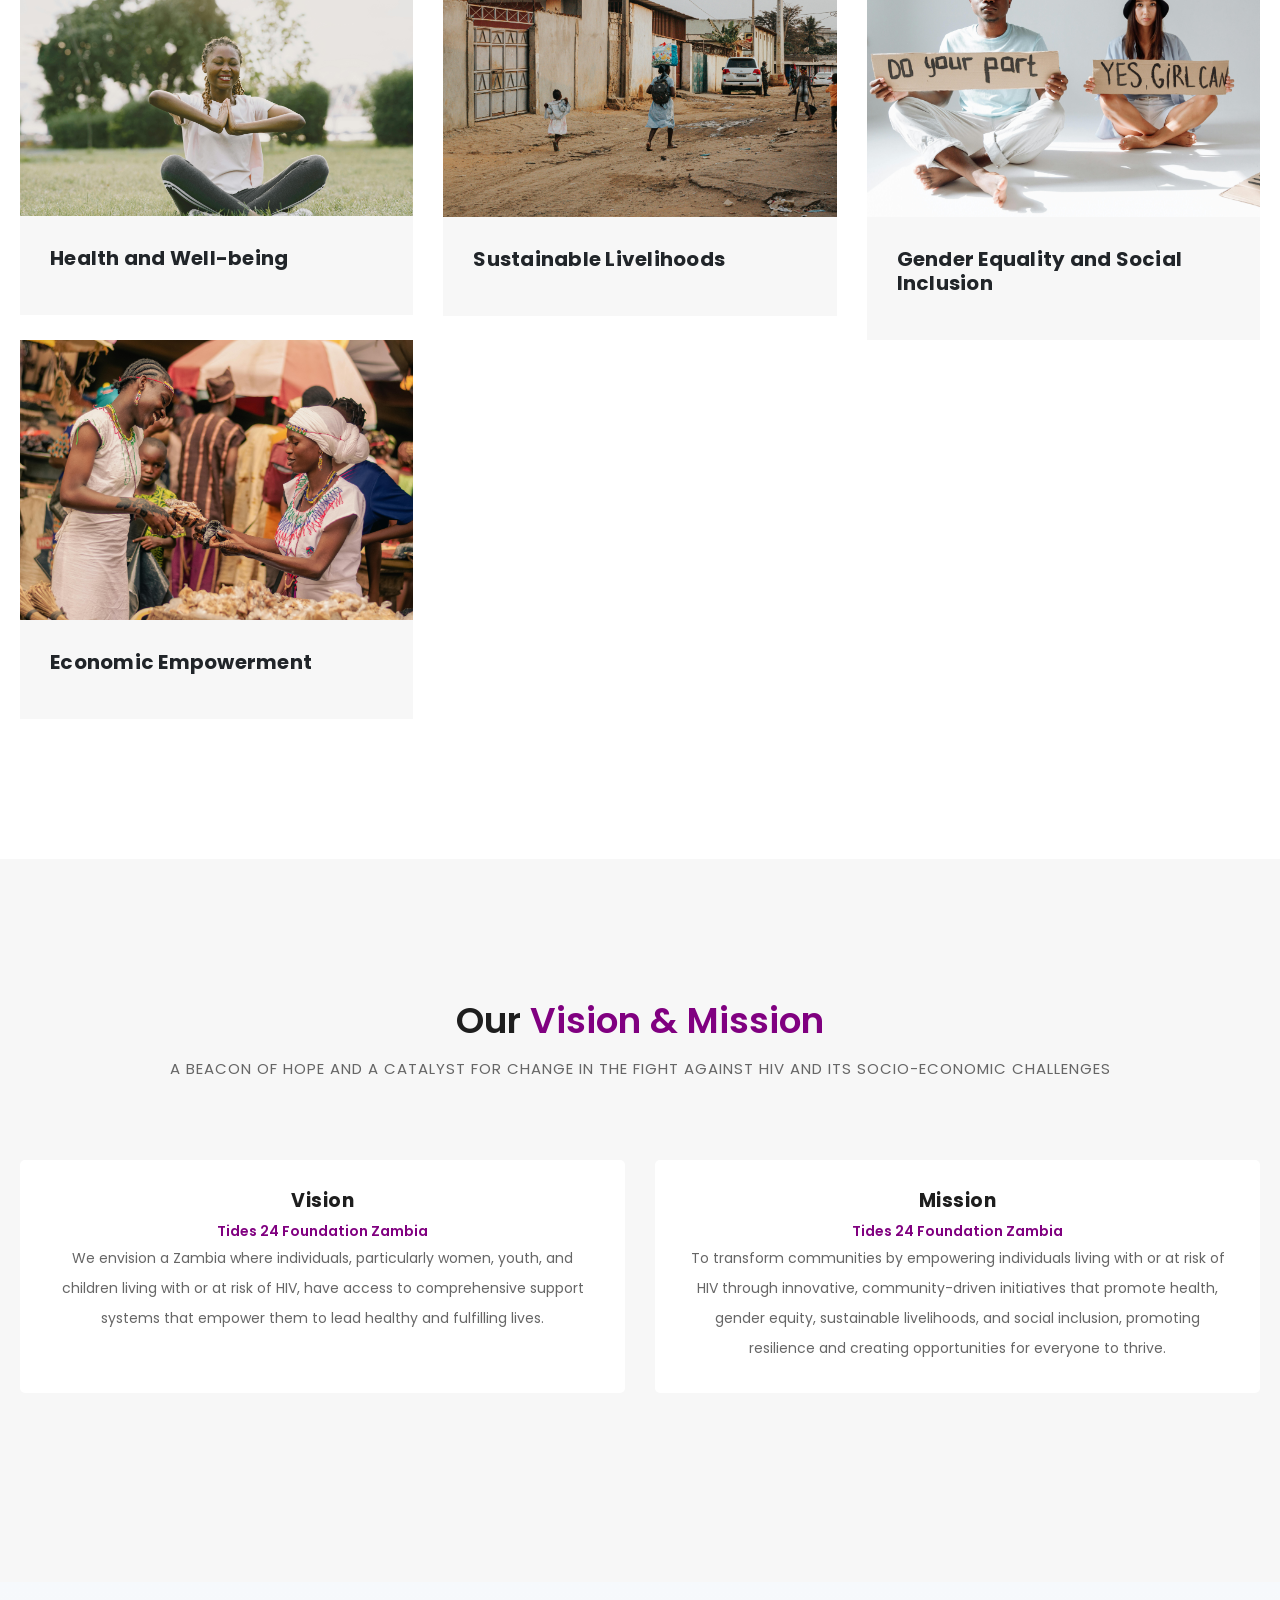
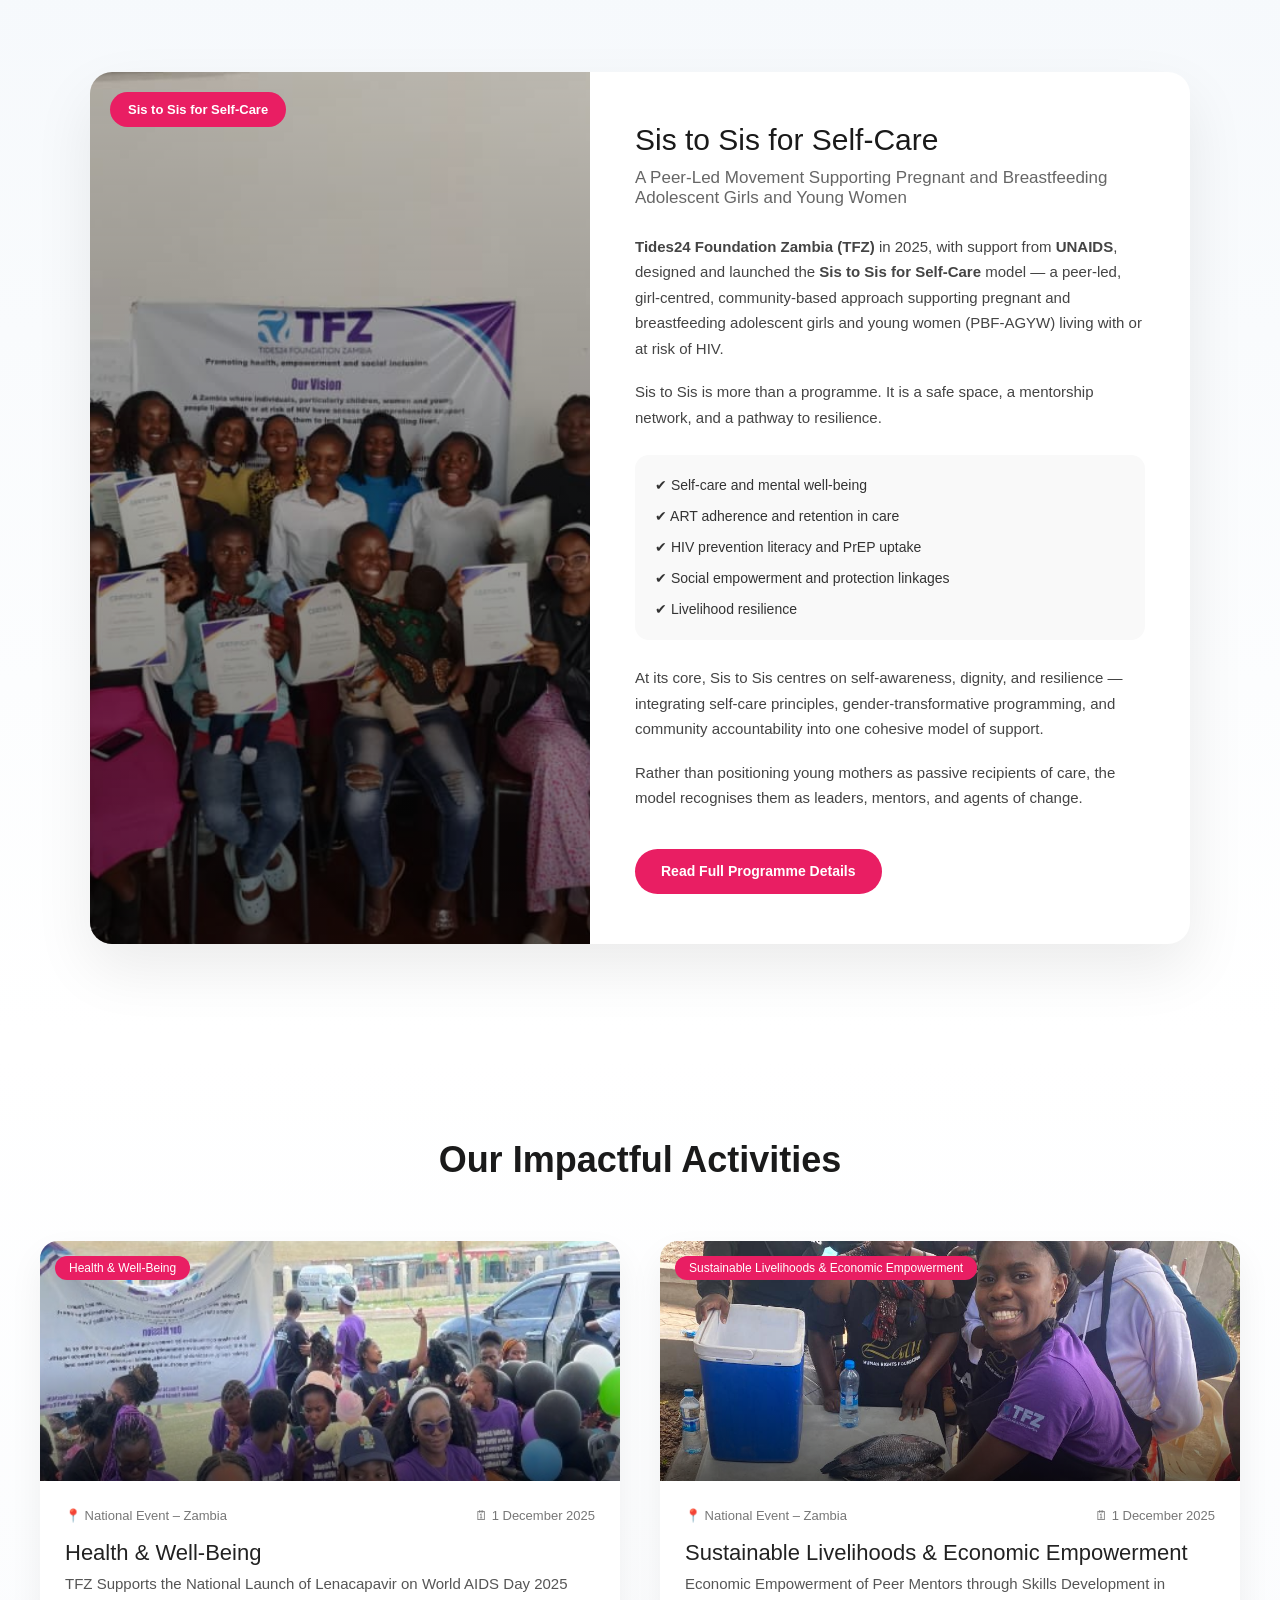
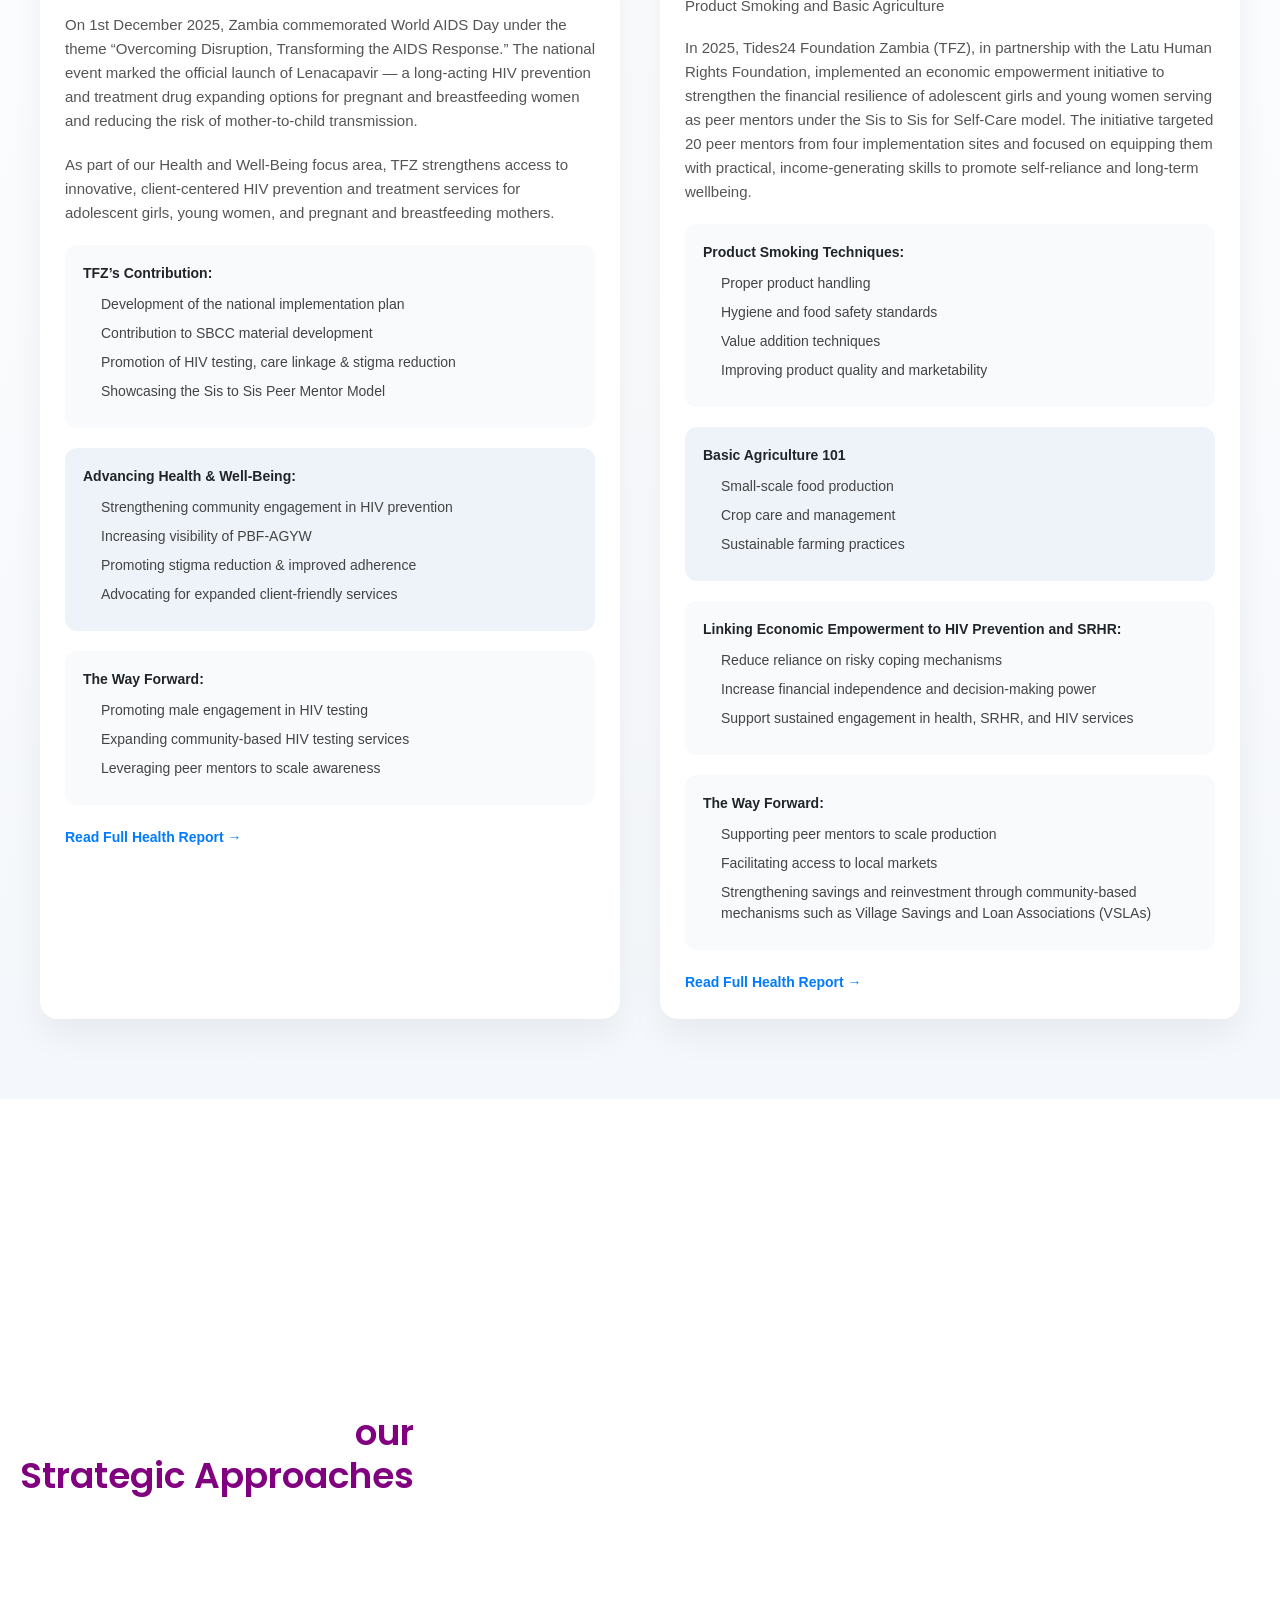
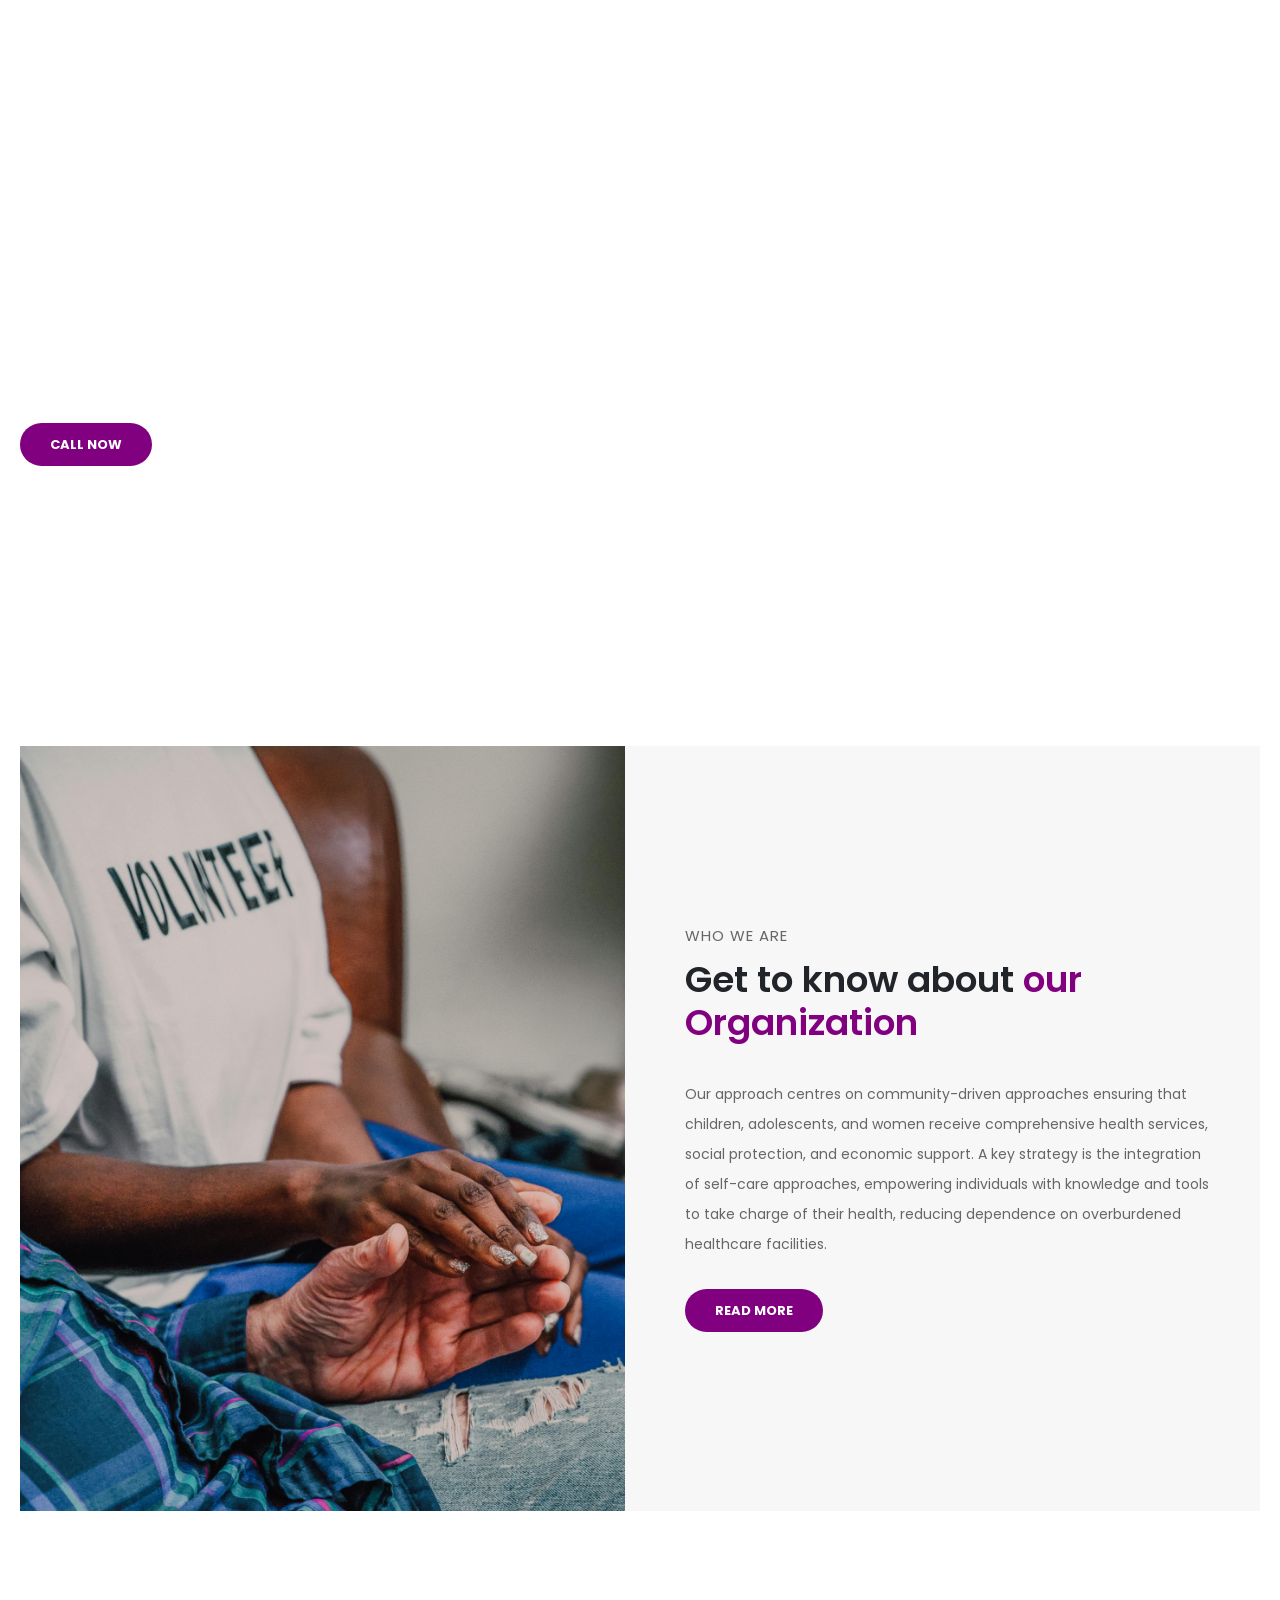
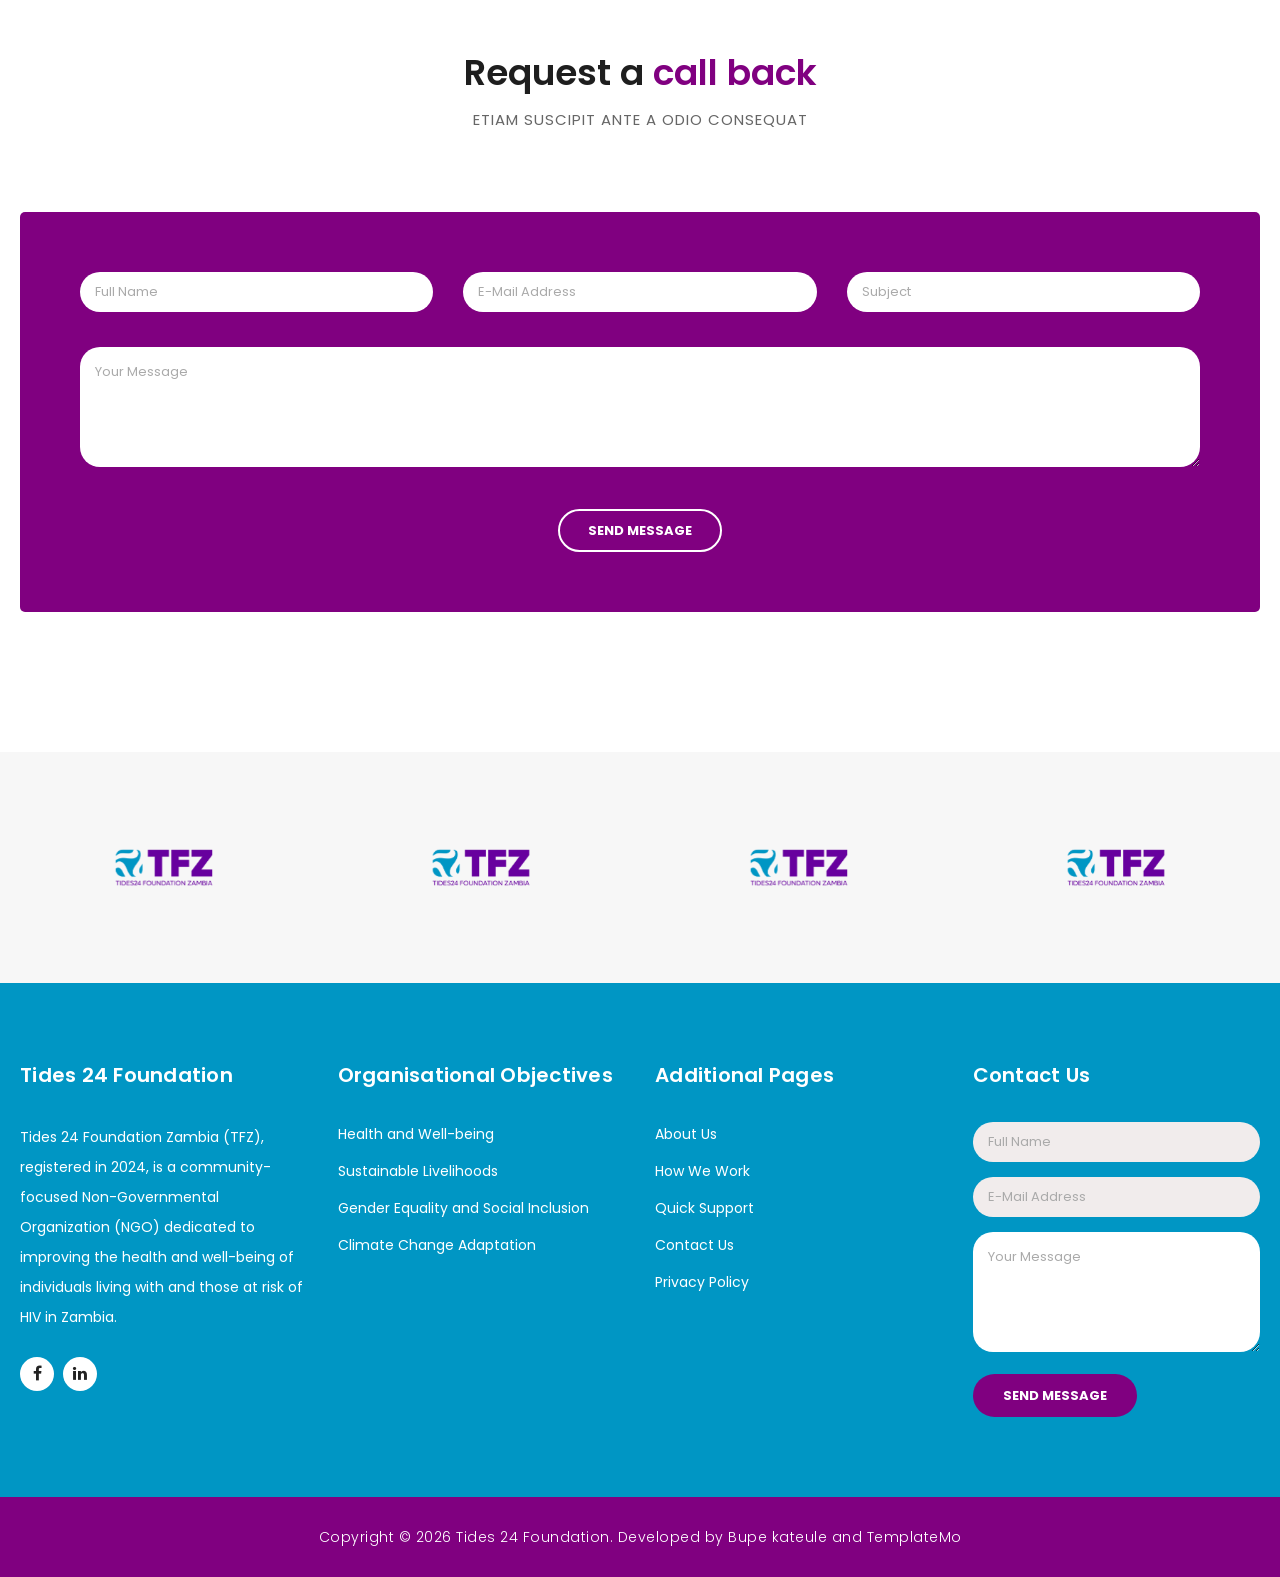
==== commit 135cb07a: "teams page okay" ====
--- a/index.html
+++ b/index.html
@@ -78,7 +78,7 @@
                 <a class="nav-link" href="about.html">Our Team </a>
               </li>
               <li class="nav-item ">
-                <a class="nav-link" href="services.html">Our Services</a>
+                <a class="nav-link" href="services.html">Our Focus Areas</a>
               </li>
               <!-- <li class="nav-item">
                 <a class="nav-link" href="contact.html">Contact Us</a>
--- a/assets/css/templatemo-finance-business.css
+++ b/assets/css/templatemo-finance-business.css
@@ -1087,13 +1087,14 @@
 
 .team {
 	background-color: #f7f7f7;
-	margin-top: 140px;
+	margin-top: 80px;
 	margin-bottom: -140px;
 	padding: 120px 0px;
 }
 
 .team-item img {
 	width: 100%;
+	
 	overflow: hidden;
 }
 
@@ -1110,7 +1111,7 @@
 }
 
 .team-item .down-content span {
-	color: #a4c639;
+	color: purple;
 	font-weight: 600;
 	font-size: 14px;
 	display: block;
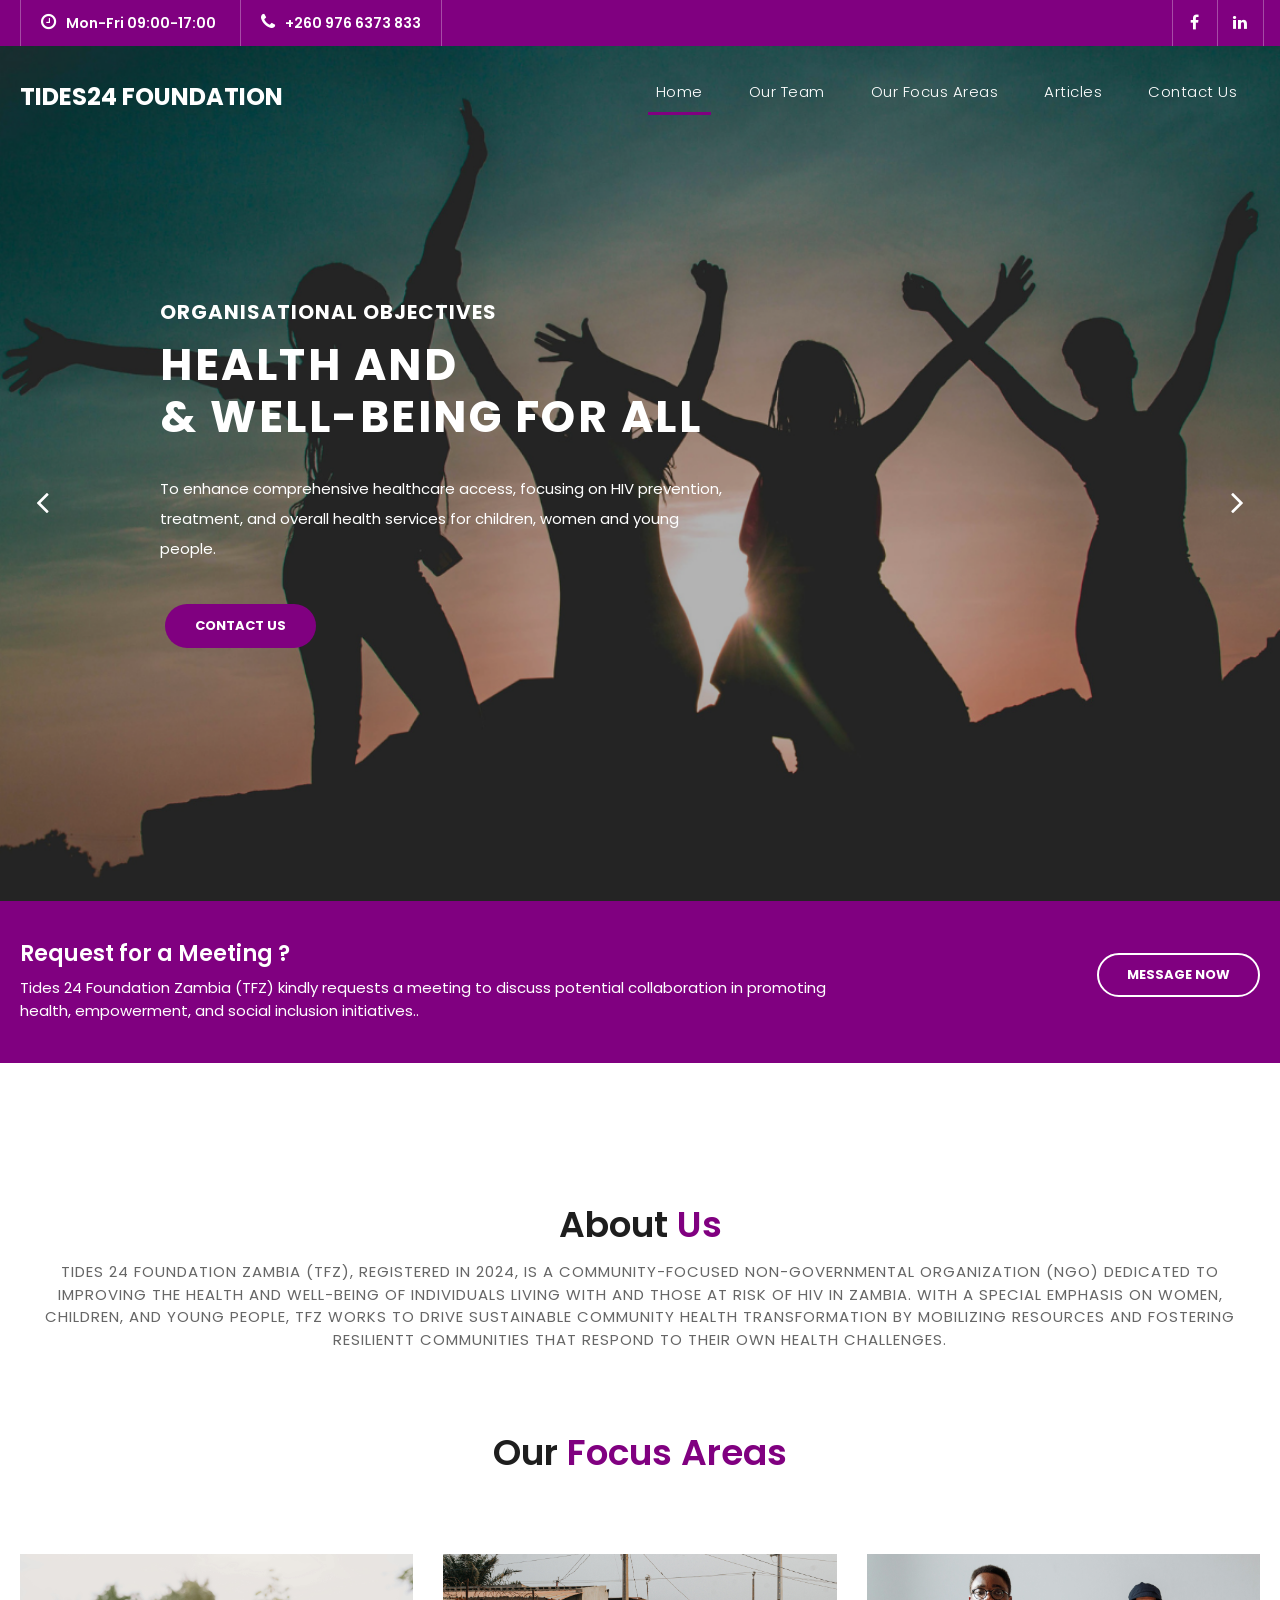
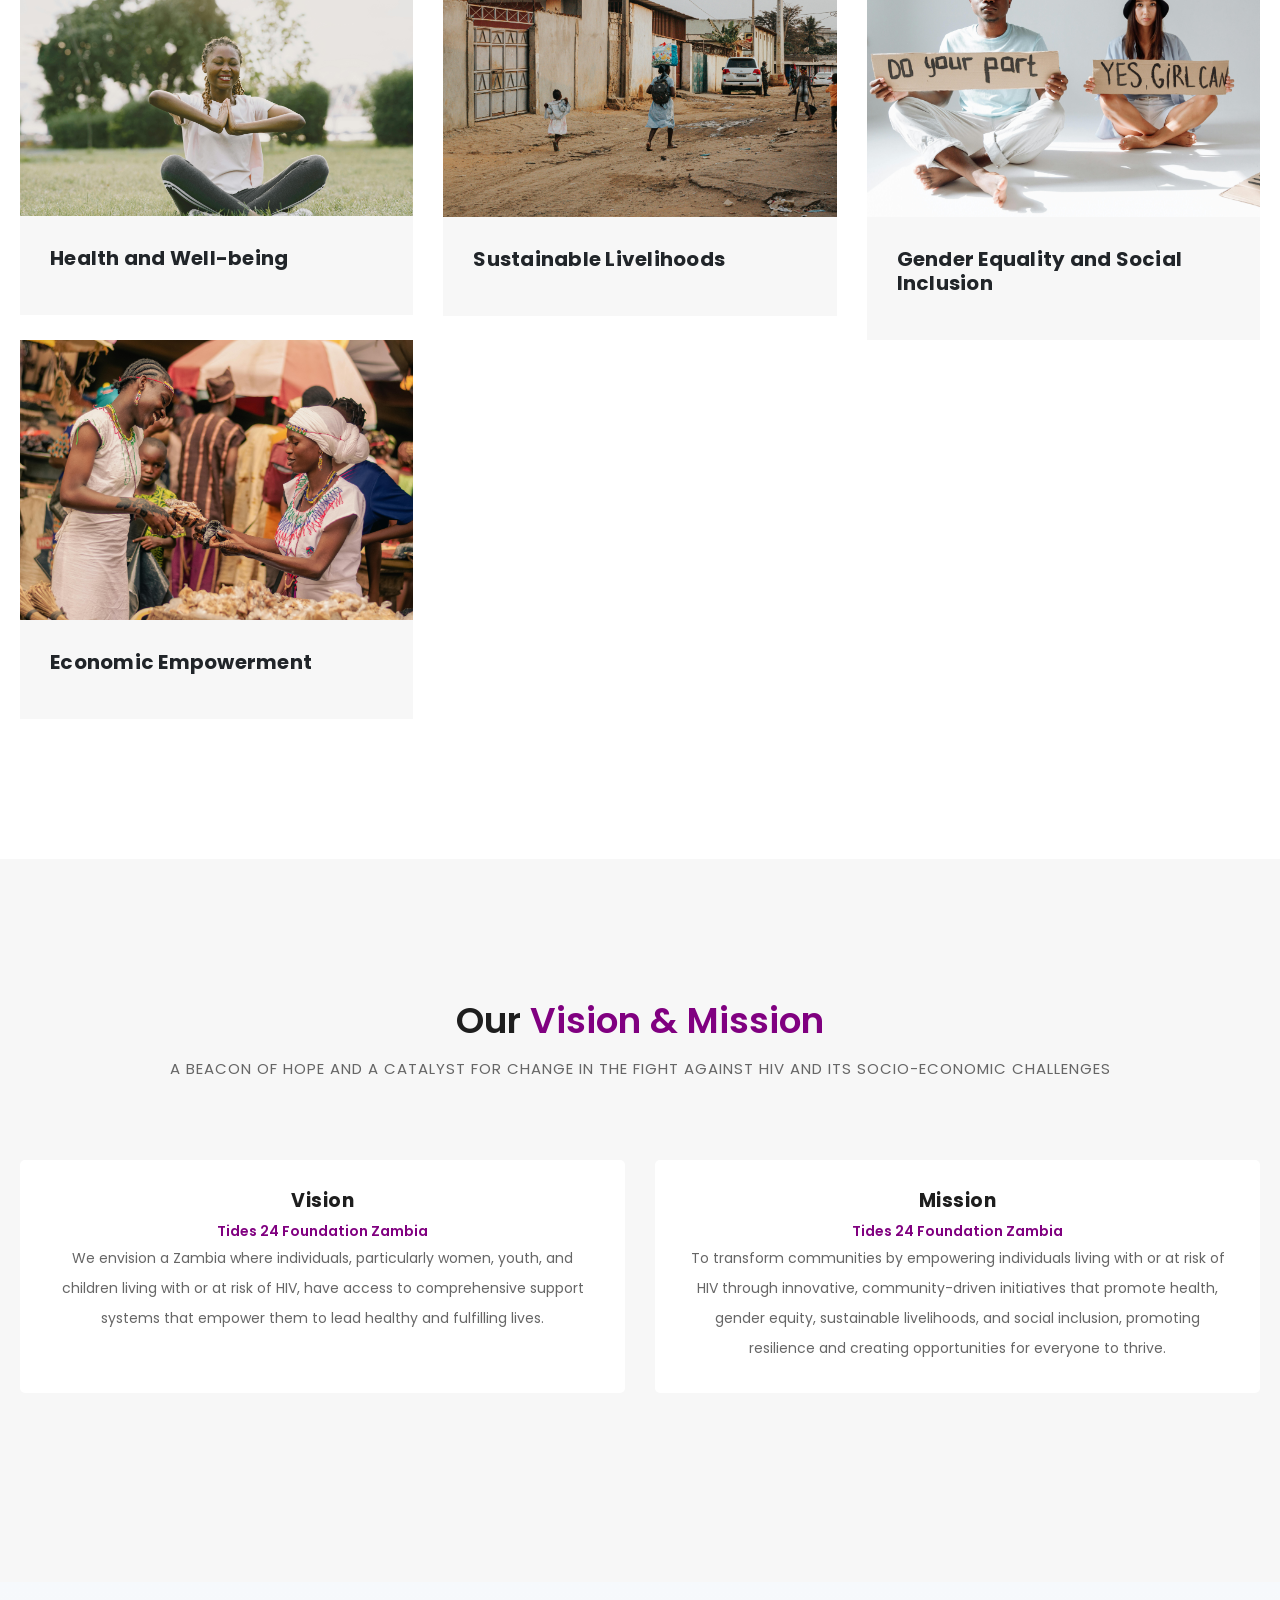
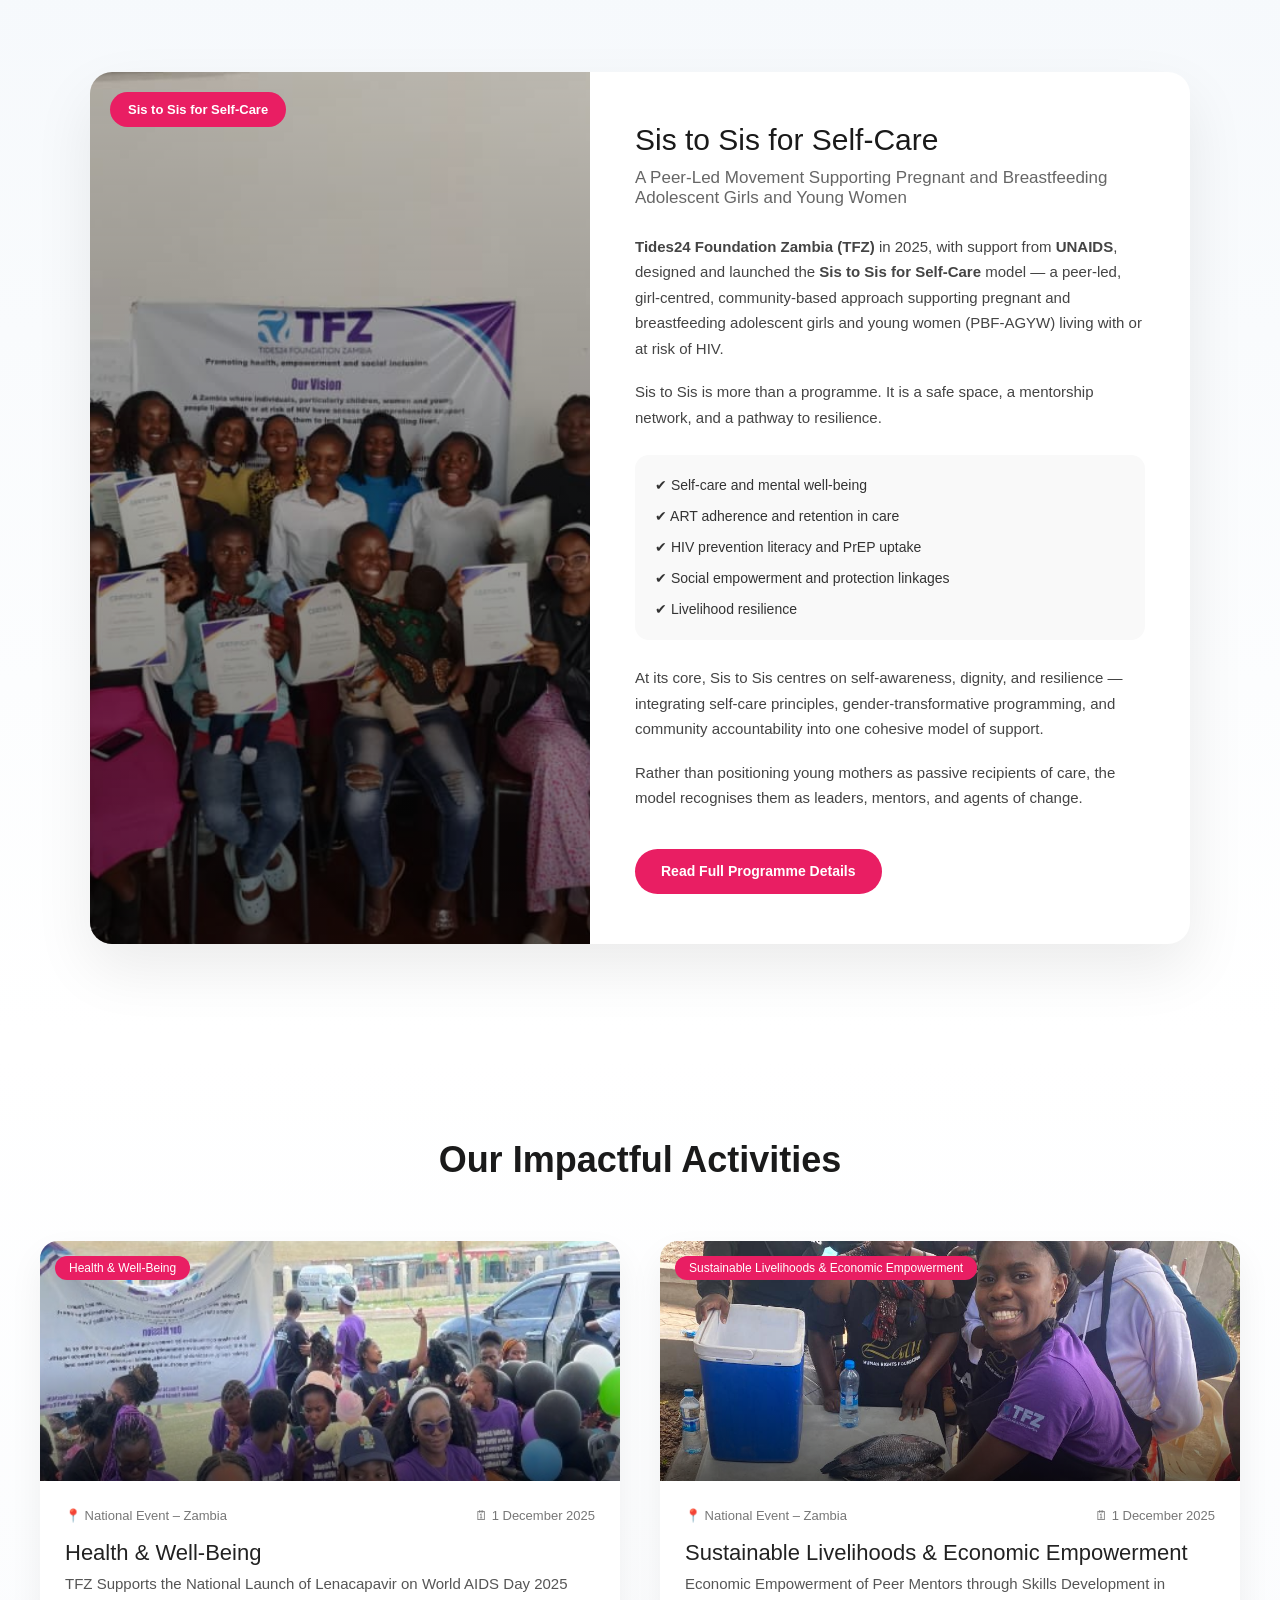
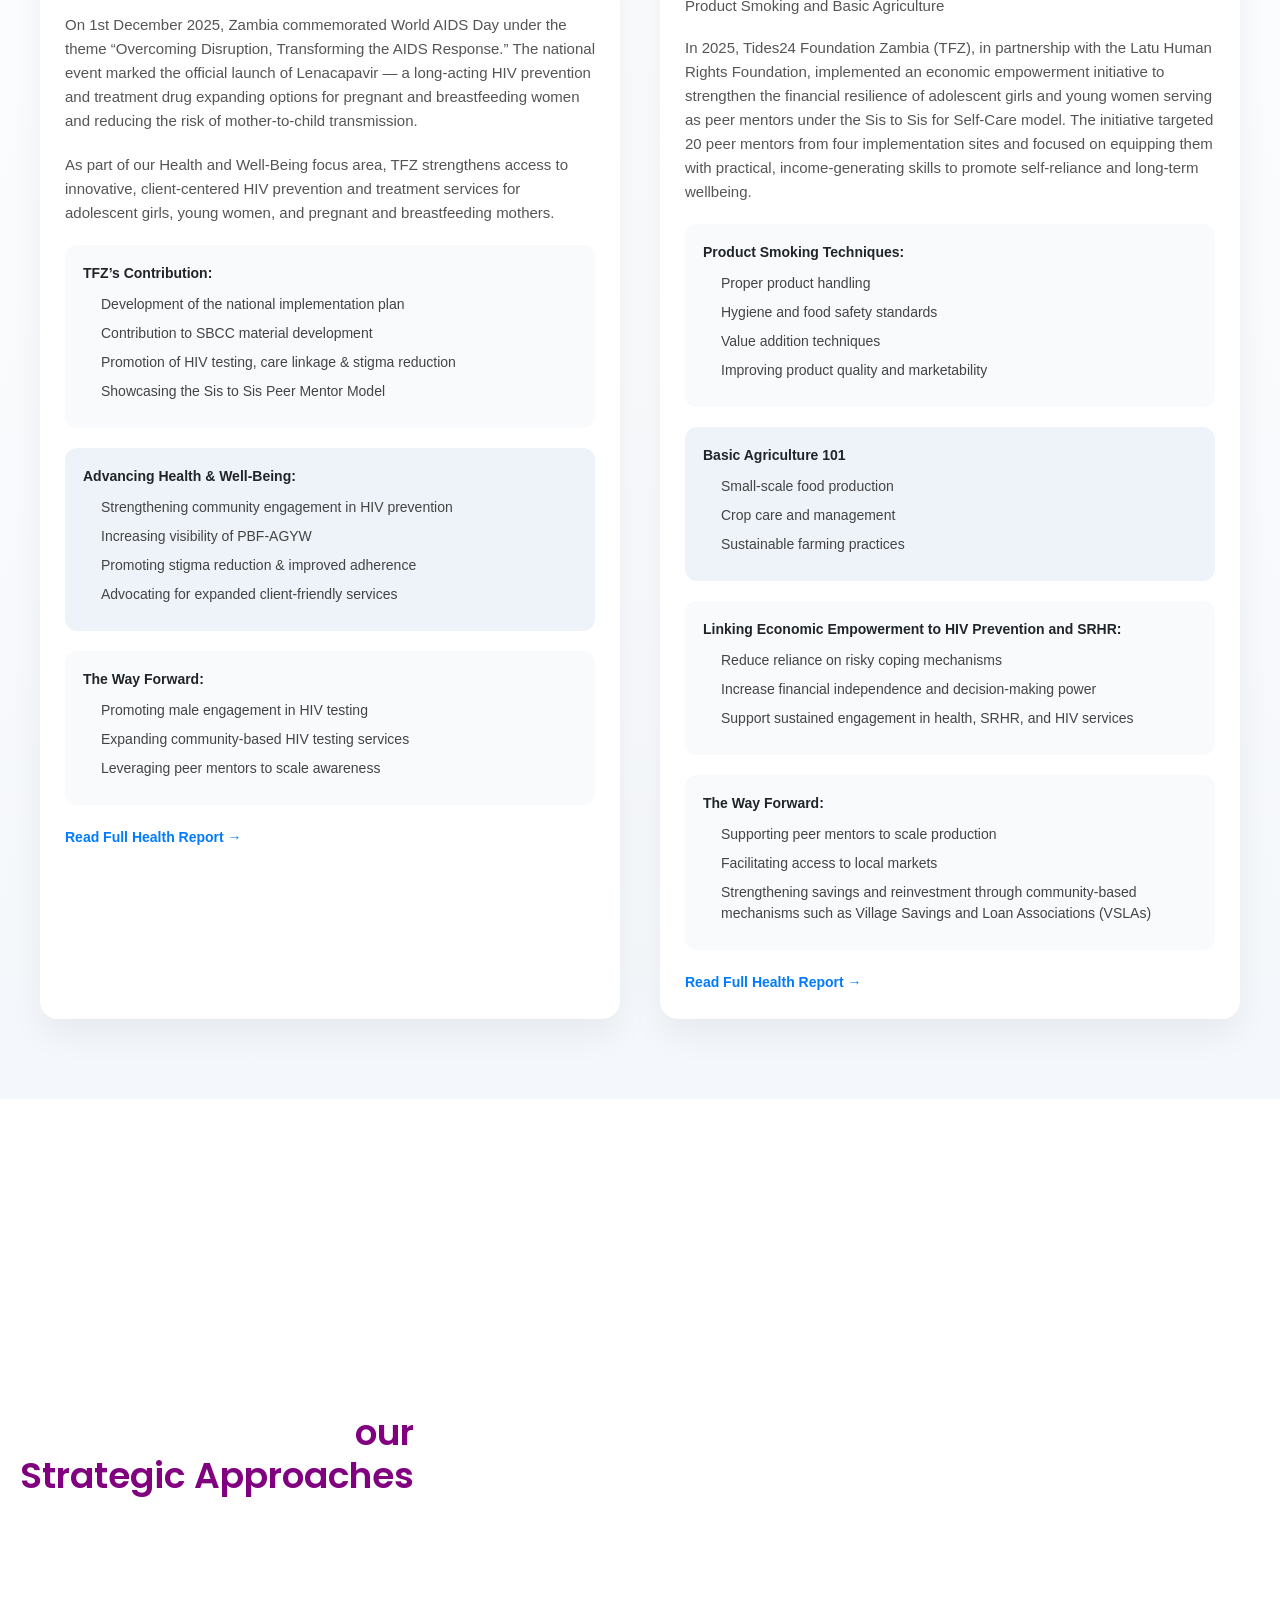
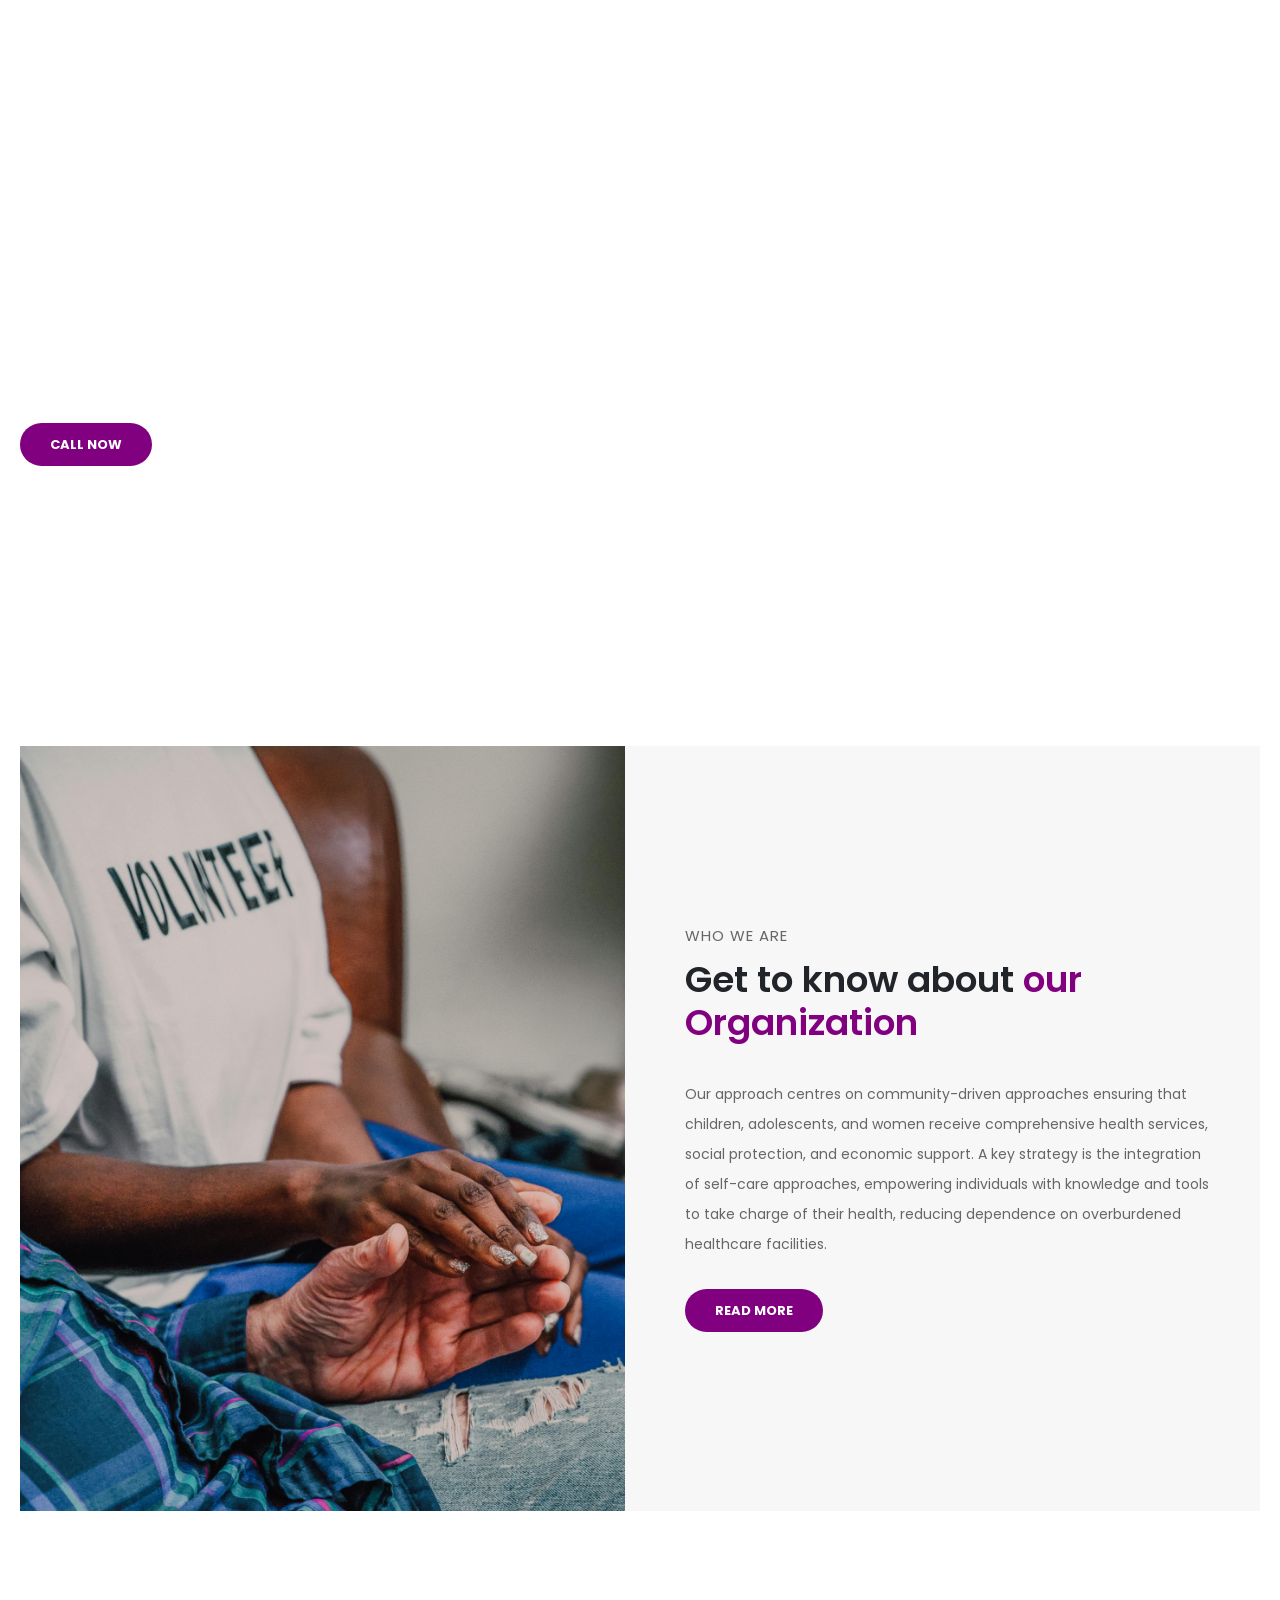
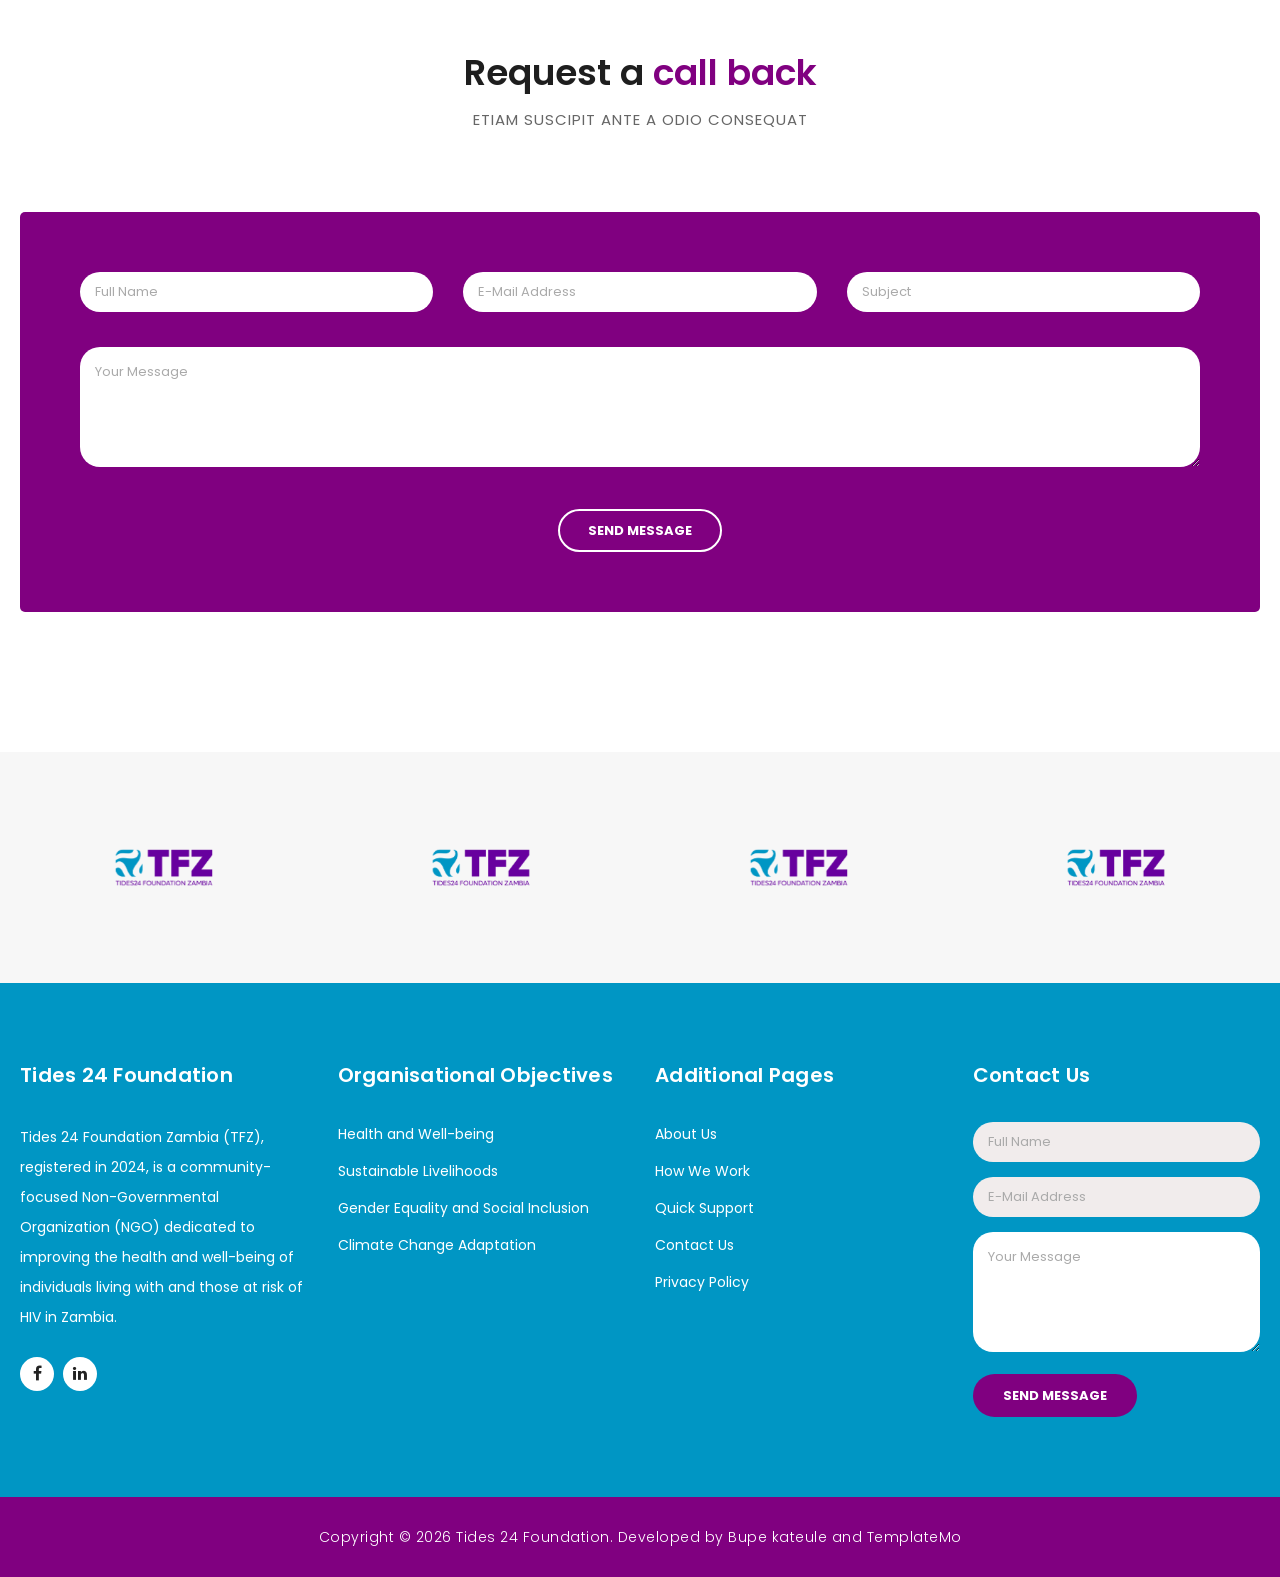
==== commit 08ba5f7f: "articles page done done" ====
--- a/index.html
+++ b/index.html
@@ -9,7 +9,7 @@
     <meta name="author" content="TemplateMo">
     <link href="https://fonts.googleapis.com/css?family=Poppins:100,200,300,400,500,600,700,800,900&display=swap" rel="stylesheet">
 
-    <title>Tides24Foundation</title>
+    <title>Tides24 Foundation</title>
 
     <!-- Bootstrap core CSS -->
     <link href="vendor/bootstrap/css/bootstrap.min.css" rel="stylesheet">
@@ -20,9 +20,6 @@
     <link rel="stylesheet" href="assets/css/owl.css">
 <!--
 
-Finance Business TemplateMo
-
-https://templatemo.com/tm-545-finance-business
 
 -->
   </head>
@@ -84,6 +81,10 @@
                 <a class="nav-link" href="contact.html">Contact Us</a>
               </li> -->
               <li class="nav-item">
+                <a class="nav-link" href="articles.html">Articles</a>
+              </li>
+
+               <li class="nav-item">
                 <a class="nav-link" href="contact.html">Contact Us</a>
               </li>
             </ul>
--- a/assets/css/templatemo-finance-business.css
+++ b/assets/css/templatemo-finance-business.css
@@ -1094,7 +1094,6 @@
 
 .team-item img {
 	width: 100%;
-	
 	overflow: hidden;
 }
 
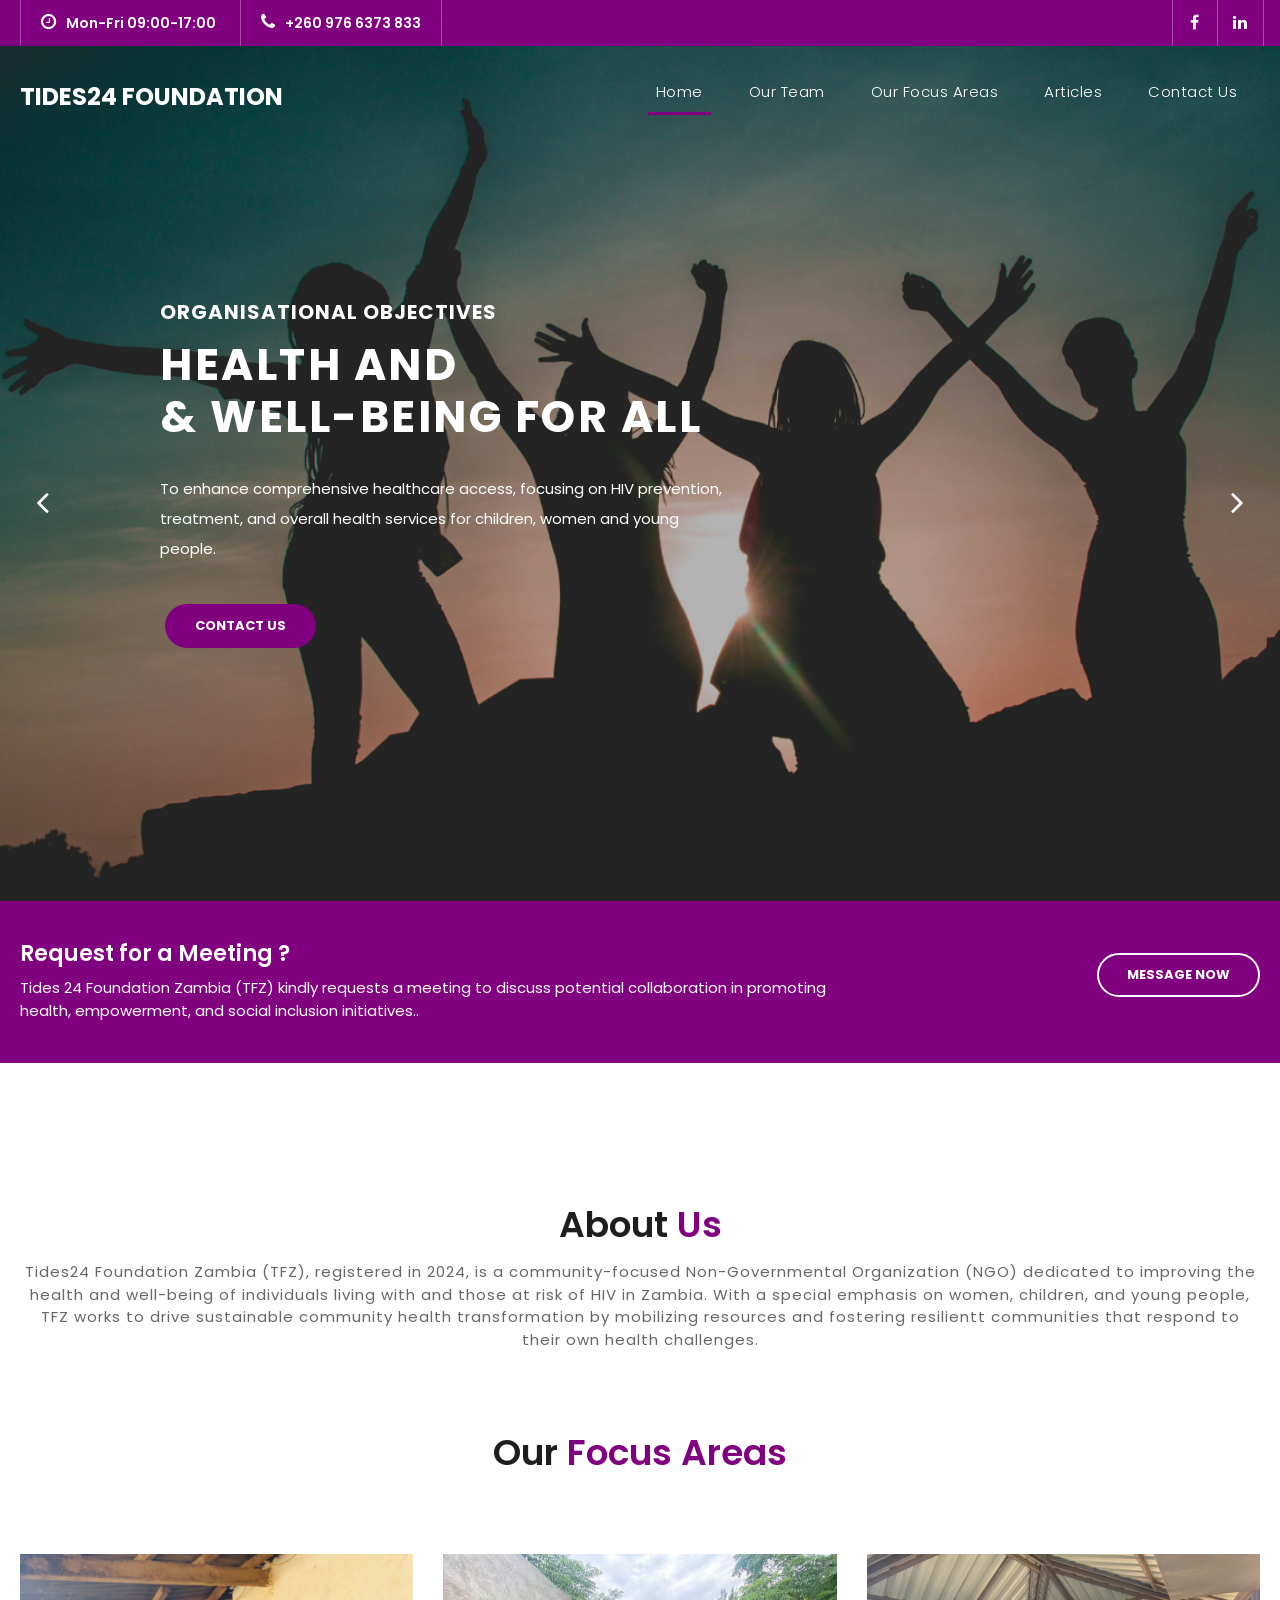
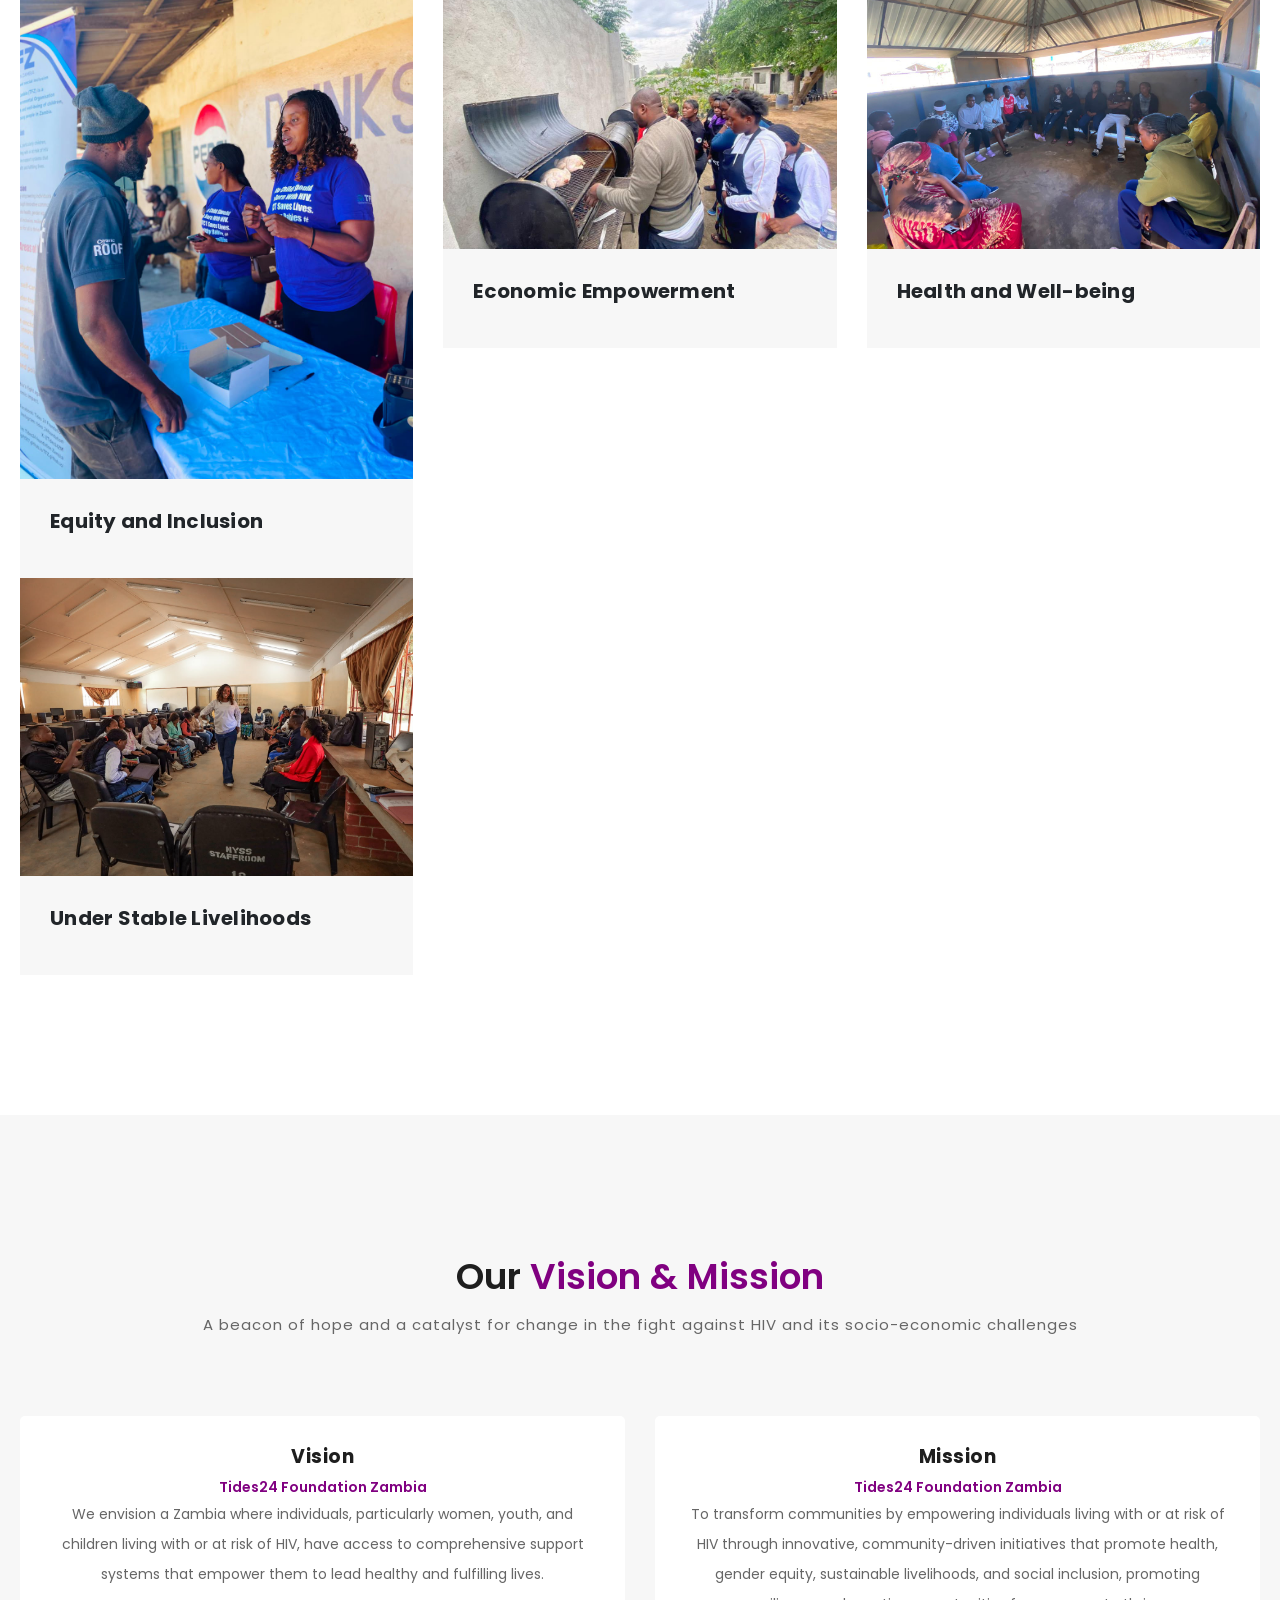
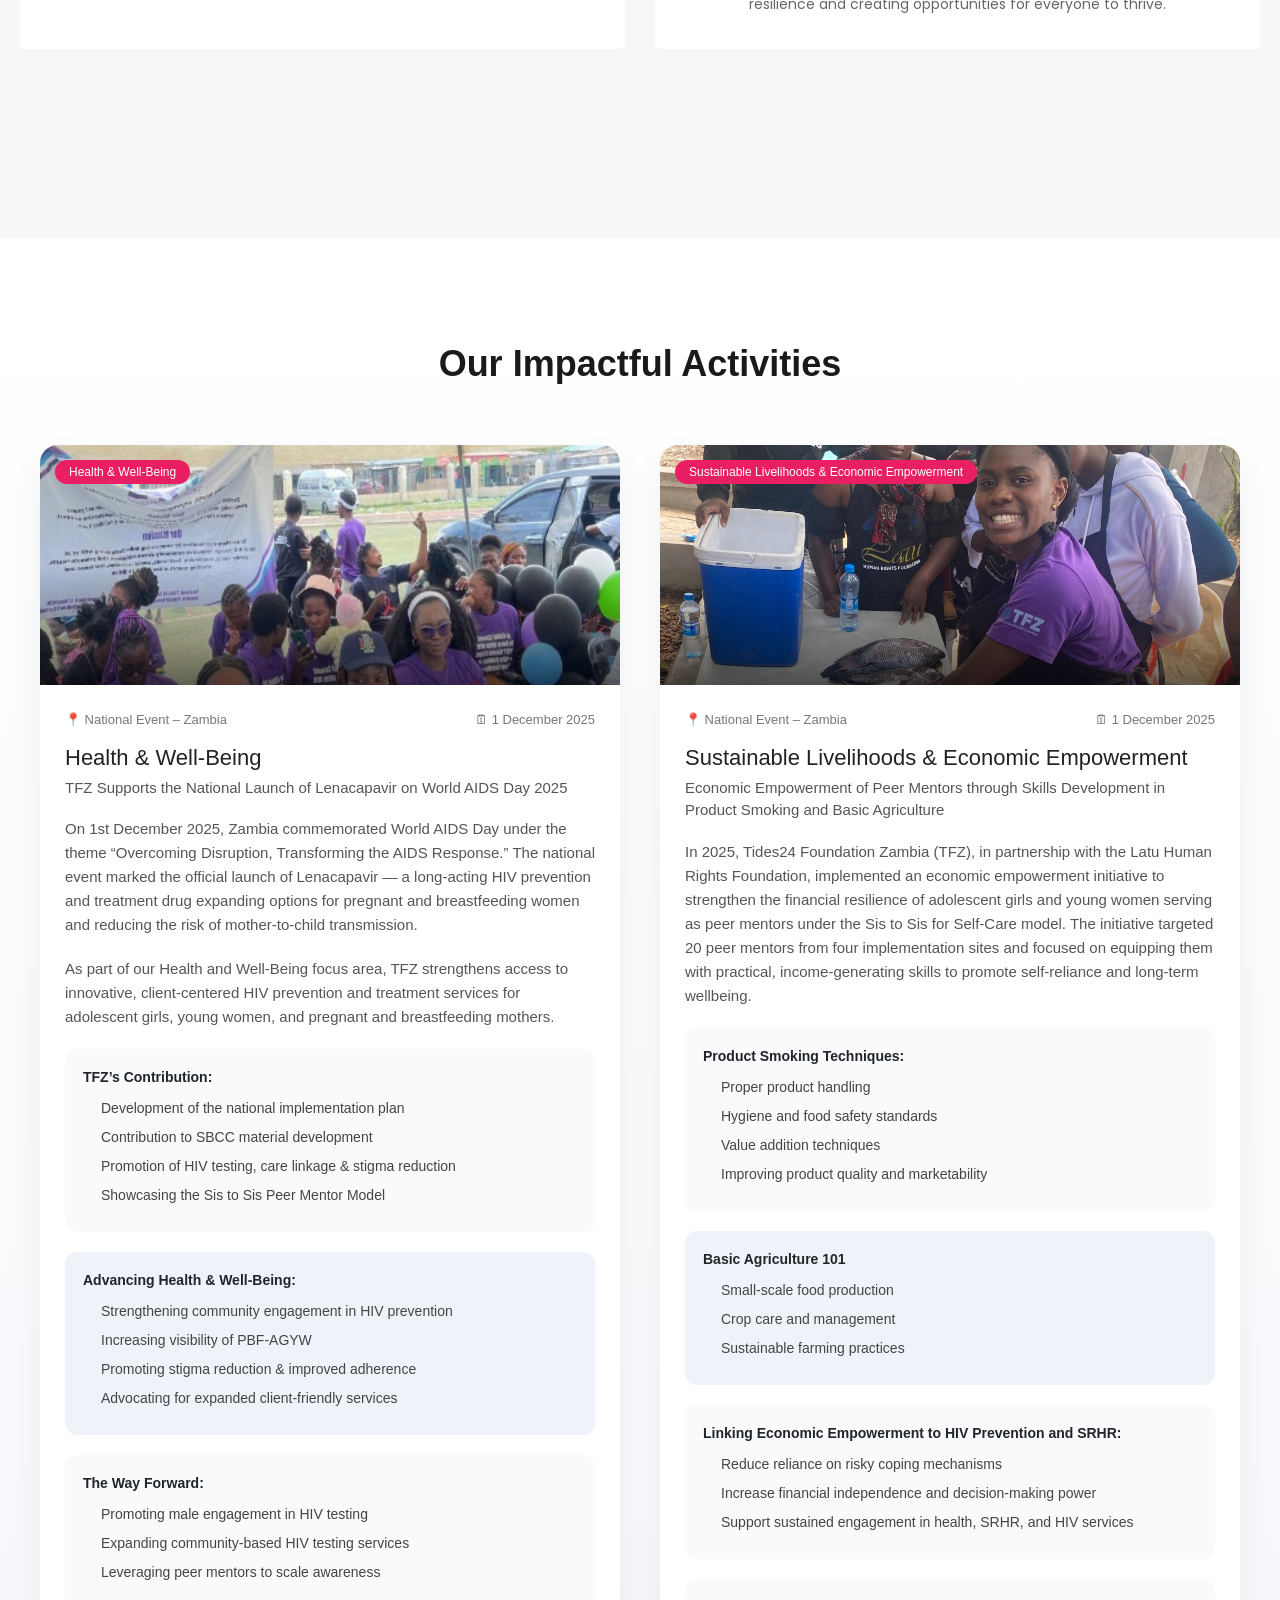
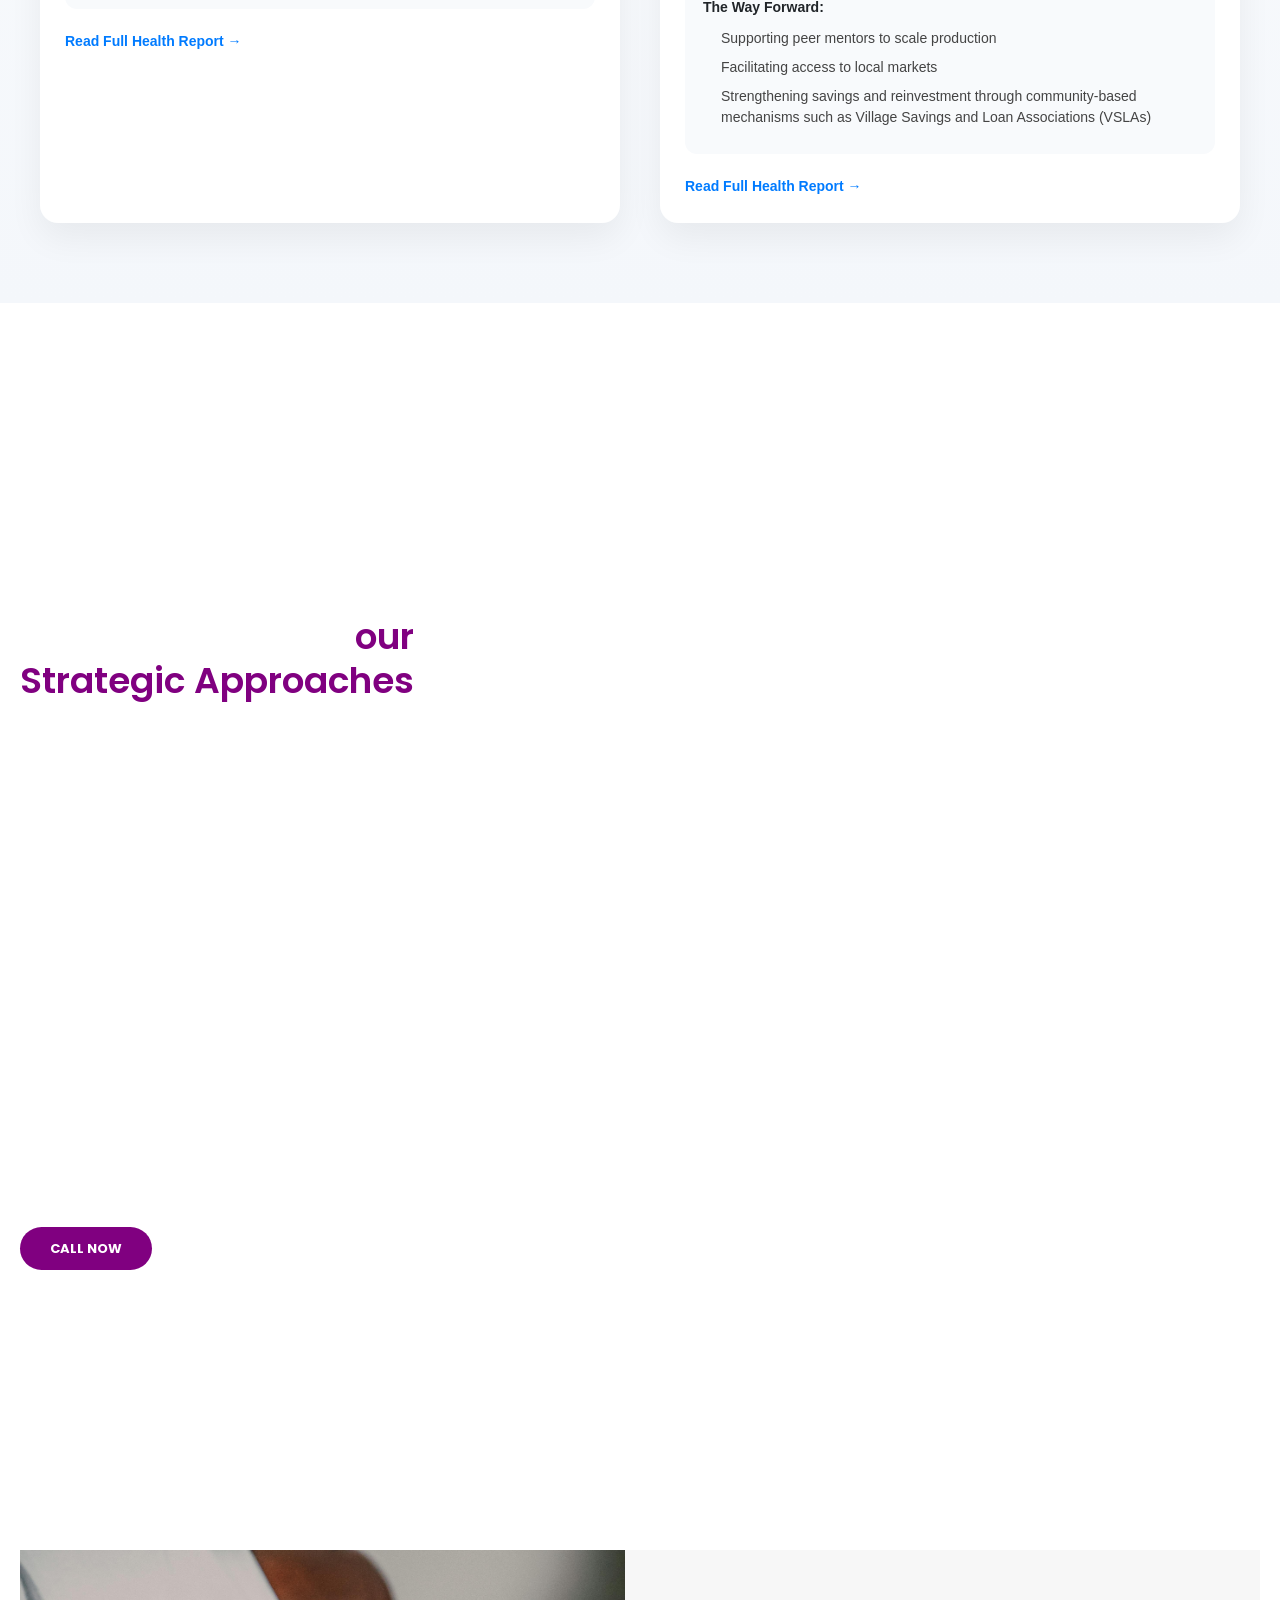
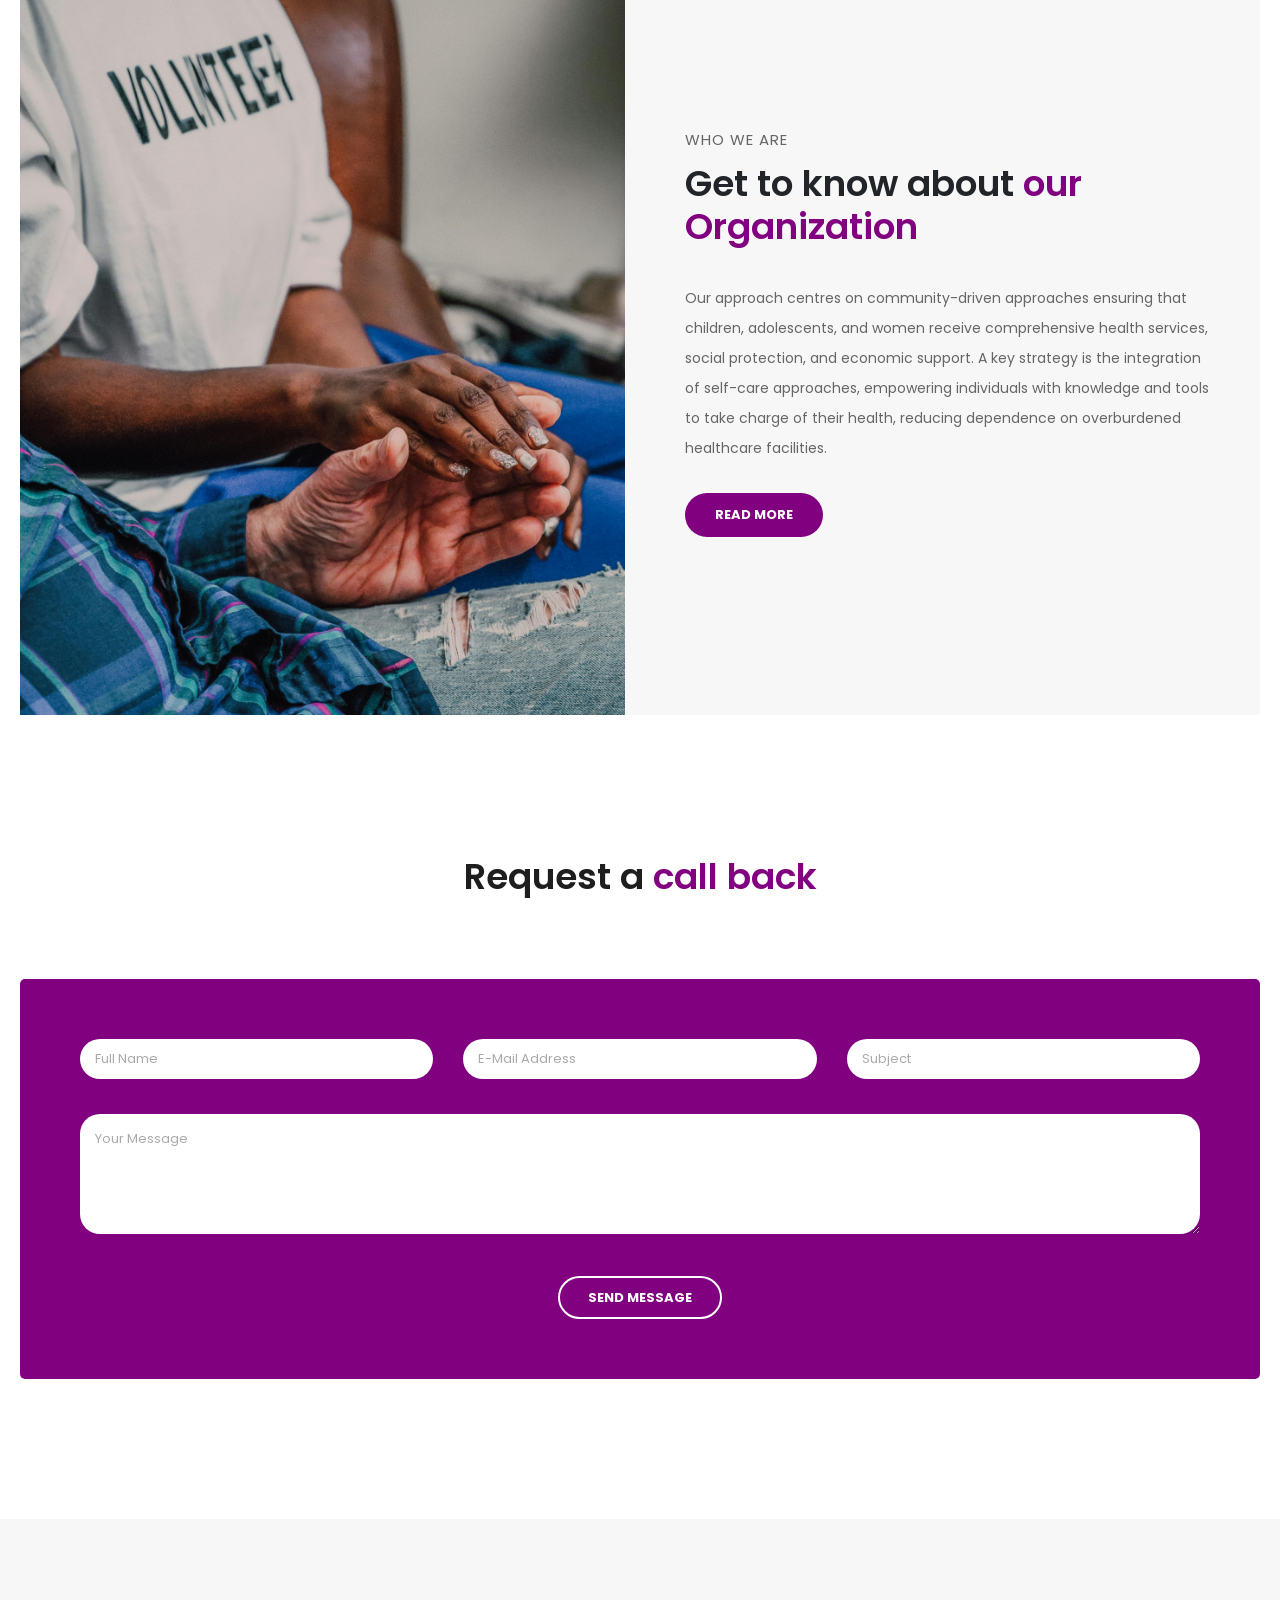
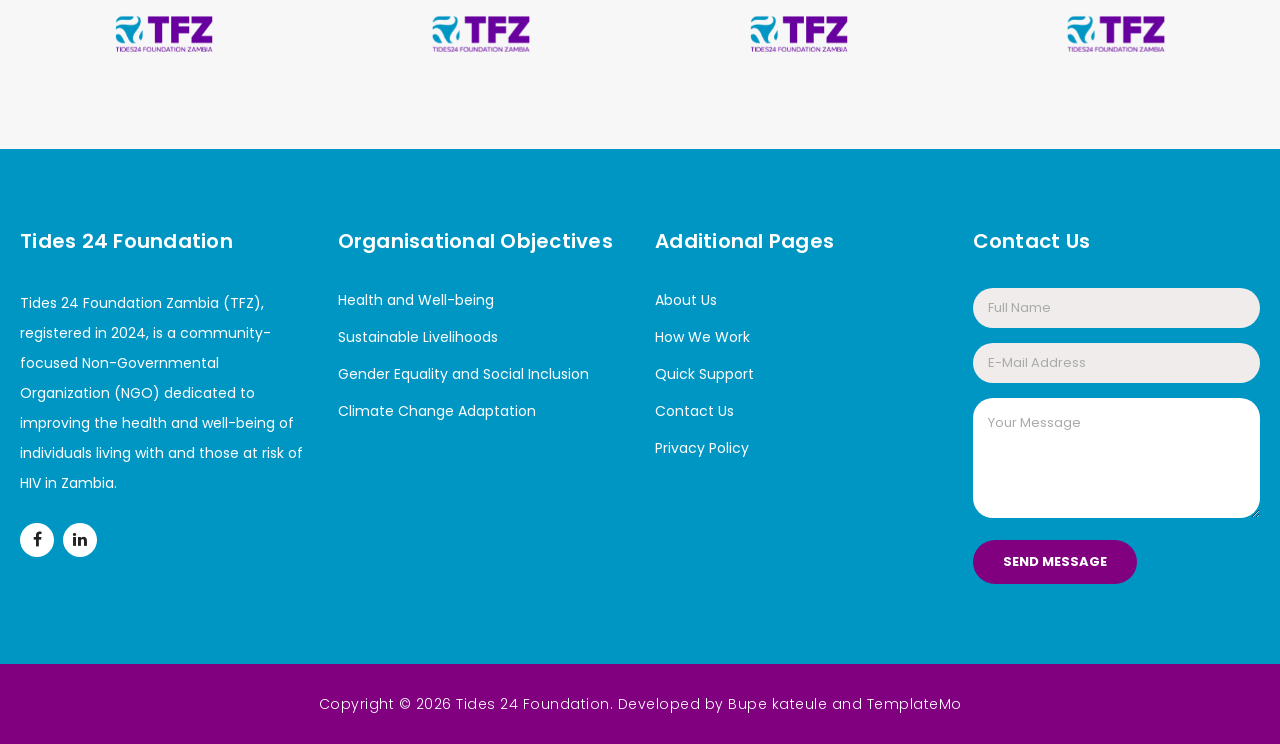
==== commit ad5deada: "okay okay" ====
--- a/index.html
+++ b/index.html
@@ -44,7 +44,7 @@
           <div class="col-md-8 col-xs-12">
             <ul class="left-info">
               <li><a href="#"><i class="fa fa-clock-o"></i>Mon-Fri 09:00-17:00</a></li>
-              <li><a href="#"><i class="fa fa-phone"></i>+260 976 6373 833</a></li>
+              <li><a href="https://wa.me/+2609766373833"><i class="fa fa-phone"></i>+260 976 6373 833</a></li>
             </ul>
           </div>
           <div class="col-md-4">
@@ -104,7 +104,7 @@
                   <h6>Organisational Objectives</h6>
                   <h4>Health and <br>&amp;  Well-being for all</h4>
                   <p>To enhance comprehensive healthcare access, focusing on HIV prevention, treatment, and overall health services for  children, women and   young people. </p>
-                  <a href="contact.html" class="filled-button">contact us</a>
+                  <a href="https://wa.me/+2609766373833" class="filled-button">contact us</a>
                 </div>
             </div>
           </div>
@@ -116,7 +116,7 @@
                   <h6>Mission Statement</h6>
                   <h4>we are here to help all <br>&amp; for all</h4>
                   <p>To transform communities by empowering individuals living with or at risk of HIV through innovative, community-driven initiatives that promote health, gender equity, sustainable livelihoods, and social inclusion, fostering resilience and creating opportunities for everyone to thrive. </p>
-                  <a href="contact.html" class="filled-button">contact us</a>
+                  <a href="https://wa.me/+2609766373833" class="filled-button">contact us</a>
                 </div>
             </div>
           </div>
@@ -128,7 +128,7 @@
                  <h6>Organisational Objectives</h6>
                   <h4>Sustainable Livelihoods <br>&amp; for all</h4>
                   <p>Foster economic empowerment and resilience among Adolescents and young women, women and  people living with or at risk of HIV  </p>
-                  <a href="contact.html" class="filled-button">contact us</a>
+                  <a href="https://wa.me/+2609766373833" class="filled-button">contact us</a>
                 </div>
             </div>
           </div>
@@ -145,7 +145,7 @@
             <span>Tides 24 Foundation Zambia (TFZ) kindly requests a meeting to discuss potential collaboration in promoting health, empowerment, and social inclusion initiatives..</span>
           </div>
           <div class="col-md-4">
-            <a href="contact.html" class="border-button">Message Now</a>
+            <a href="https://wa.me/+2609766373833" class="border-button">Message Now</a>
           </div>
         </div>
       </div>
@@ -164,7 +164,7 @@
           <div class="col-md-12">
             <div class="section-heading">
               <h2>About <em>Us</em></h2>
-              <span>Tides 24 Foundation Zambia (TFZ), registered in 2024, is a community-focused Non-Governmental Organization (NGO) dedicated to improving the health and well-being of individuals living with and those at risk of HIV in Zambia. With a special emphasis on women, children, and young people, TFZ works to drive sustainable community health transformation by mobilizing resources and fostering resilientt communities that respond to their own health challenges.</span>
+              <span>Tides24 Foundation Zambia (TFZ), registered in 2024, is a community-focused Non-Governmental Organization (NGO) dedicated to improving the health and well-being of individuals living with and those at risk of HIV in Zambia. With a special emphasis on women, children, and young people, TFZ works to drive sustainable community health transformation by mobilizing resources and fostering resilientt communities that respond to their own health challenges.</span>
             </div>
           </div>
 
@@ -178,40 +178,40 @@
         
           <div class="col-md-4">
             <div class="service-item">
-              <img src="assets/images/Health and Well-being.jpg" alt="">
+              <img src="assets/images/ei.jpeg" alt="">
+              <div class="down-content">
+                <h4>Equity and Inclusion</h4>
+                <!-- <p>1.To enhance comprehensive healthcare access, focusing on HIV prevention, treatment, and overall health services for  children, women and   young people.</p> -->
+                <!-- <a href="" class="filled-button">Donate Now</a> -->
+              </div>
+            </div>
+          </div>
+          <div class="col-md-4">
+            <div class="service-item">
+              <img src="assets/images/ep.jpeg" alt="">
+              <div class="down-content">
+                <h4>Economic Empowerment</h4>
+                <!-- <p>Foster economic empowerment and resilience among Adolescents and young women, women and  people living with or at risk of HIV </p> -->
+                <!-- <a href="" class="filled-button">Donate Now</a> -->
+              </div>
+            </div>
+          </div>
+          <div class="col-md-4">
+            <div class="service-item">
+              <img src="assets/images/hw.jpeg" alt="">
               <div class="down-content">
                 <h4>Health and Well-being</h4>
-                <!-- <p>1.To enhance comprehensive healthcare access, focusing on HIV prevention, treatment, and overall health services for  children, women and   young people.</p> -->
+                <!-- <p>Promote gender-transformative and inclusive practices, empowering women, youth, and marginalized groups</p> -->
                 <!-- <a href="" class="filled-button">Donate Now</a> -->
               </div>
             </div>
           </div>
+
           <div class="col-md-4">
             <div class="service-item">
-              <img src="assets/images/Sustainable Livelihoods.jpg" alt="">
+              <img src="assets/images/usl.jpeg" alt="">
               <div class="down-content">
-                <h4>Sustainable Livelihoods</h4>
-                <!-- <p>Foster economic empowerment and resilience among Adolescents and young women, women and  people living with or at risk of HIV </p> -->
-                <!-- <a href="" class="filled-button">Donate Now</a> -->
-              </div>
-            </div>
-          </div>
-          <div class="col-md-4">
-            <div class="service-item">
-              <img src="assets/images/Gender Equality and Social Inclusion.jpg" alt="">
-              <div class="down-content">
-                <h4>Gender Equality and Social Inclusion</h4>
-                <!-- <p>Promote gender-transformative and inclusive practices, empowering women, youth, and marginalized groups</p> -->
-                <!-- <a href="" class="filled-button">Donate Now</a> -->
-              </div>
-            </div>
-          </div>
-
-          <div class="col-md-4">
-            <div class="service-item">
-              <img src="assets/images/Economic Empowerment.jpg" alt="">
-              <div class="down-content">
-                <h4>Economic Empowerment</h4>
+                <h4>Under Stable Livelihoods</h4>
                 <!-- <p>In 2025, Tides24 Foundation Zambia (TFZ), in partnership with the Latu Human Rights
 Foundation, implemented an economic empowerment initiative to strengthen the financial
 resilience of adolescent girls and young women serving as peer mentors under the Sis to Sis for
@@ -248,7 +248,7 @@
                 <div class="inner-content">
                   <h4>Vision</h4>
                   
-                  <span style="color: purple;">Tides 24 Foundation Zambia </span>
+                  <span style="color: purple;">Tides24 Foundation Zambia </span>
                   <p>We envision a Zambia where individuals, particularly women, youth, and children living with or at risk of HIV, have access to comprehensive support systems that empower them to lead healthy and fulfilling lives.<br> <br>
 </p>
                 </div>
@@ -258,7 +258,7 @@
               <div class="testimonial-item">
                 <div class="inner-content">
                   <h4>Mission</h4>
-                   <span  style="color: purple;">Tides 24 Foundation Zambia </span>
+                   <span  style="color: purple;">Tides24 Foundation Zambia </span>
                   <p>To transform communities by empowering individuals living with or at risk of HIV through innovative, community-driven initiatives that promote health, gender equity, sustainable livelihoods, and social inclusion, promoting resilience and creating opportunities for everyone to thrive.</p>
                 </div>
                 <img src="http://placehold.it/60x60" alt="">
@@ -295,7 +295,7 @@
 
 
 <section class="featured-activity">
-  <div class="featured-card">
+  <!-- <div class="featured-card">
 
     <div class="featured-image">
       <img src="./assets/images/sis to sis.png" alt="Sis to Sis for Self-Care">
@@ -348,7 +348,7 @@
       <a href="#" class="btn-primary">Read Full Programme Details</a>
 
     </div>
-  </div>
+  </div> -->
 </section>
 
 <br>
@@ -421,7 +421,7 @@
       </ul>
     </div>
 
-    <a href="#" class="read-more">Read Full Health Report →</a>
+    <a href="./articles.html" class="read-more">Read Full Health Report →</a>
   </div>
 </div>
 
@@ -514,7 +514,7 @@
     </div>
 
 
-    <a href="#" class="read-more">Read Full Health Report →</a>
+    <a href="./articles.html" class="read-more">Read Full Health Report →</a>
   </div>
 </div>
 
@@ -533,18 +533,12 @@
 
 
 
-
-
-
-
-
-
     <div class="fun-facts">
       <div class="container">
         <div class="row">
           <div class="col-md-6">
             <div class="left-content">
-              <span>we are Tides 24 Foundation</span>
+              <span>we are Tides24 Foundation</span>
               <h2>Lets take a look at <em>our Strategic Approaches</em></h2>
               <p>Community Mobilization and Ownership: Foster community led initiatives by building strong local networks and enhancing local ownership of projects to support health and development goals.</p>
               
@@ -552,7 +546,7 @@
 
                <p>Innovative Health Solutions: Leverage technology to improve health education, service delivery, and outcomes. </p>
                <p>Capacity Building and Partnerships: Strengthen the capacities of individuals and communities, especially women and youth, to manage and deliver programs effectively.</p>
-              <a href="" class="filled-button">Call Now</a>
+              <a href="tel:+2609766373833" class="filled-button">Call Now</a>
             </div>
           </div>
           <div class="col-md-6 align-self-center">
@@ -676,7 +670,7 @@
           <div class="col-md-12">
             <div class="section-heading">
               <h2>Request a <em>call back</em></h2>
-              <span>Etiam suscipit ante a odio consequat</span>
+              <!-- <span>Etiam suscipit ante a odio consequat</span> -->
             </div>
           </div>
           <div class="col-md-12">
--- a/assets/css/templatemo-finance-business.css
+++ b/assets/css/templatemo-finance-business.css
@@ -86,7 +86,7 @@
 .section-heading span {
 	display: block;
 	margin-top: 15px;
-	text-transform: uppercase;
+	text-transform:none;
 	font-size: 15px;
 	color: #666;
 	letter-spacing: 1px;
@@ -1234,7 +1234,7 @@
 
 
 .featured-activity {
-  padding: 90px 20px;
+  /* padding: 10px 20px; */
   background: linear-gradient(to bottom, #f6f9fc, #ffffff);
   font-family: 'Segoe UI', sans-serif;
 }
